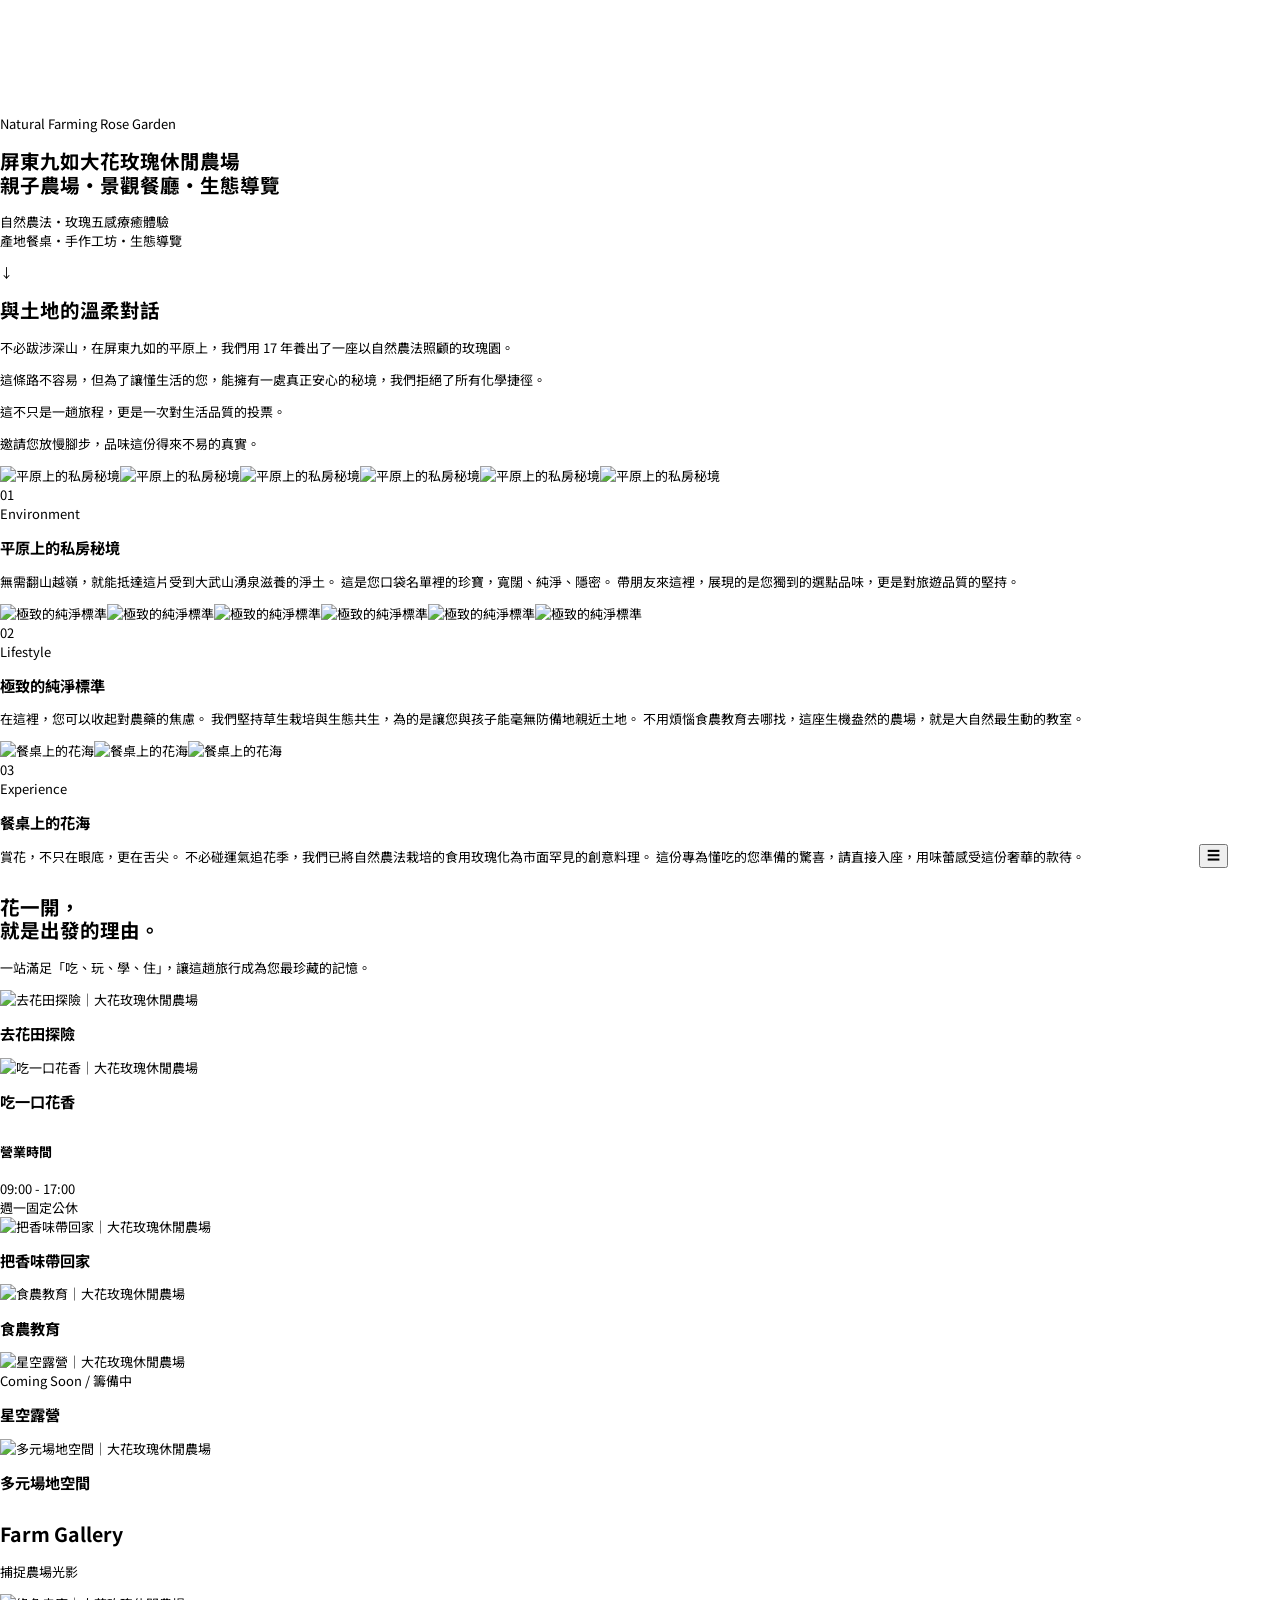
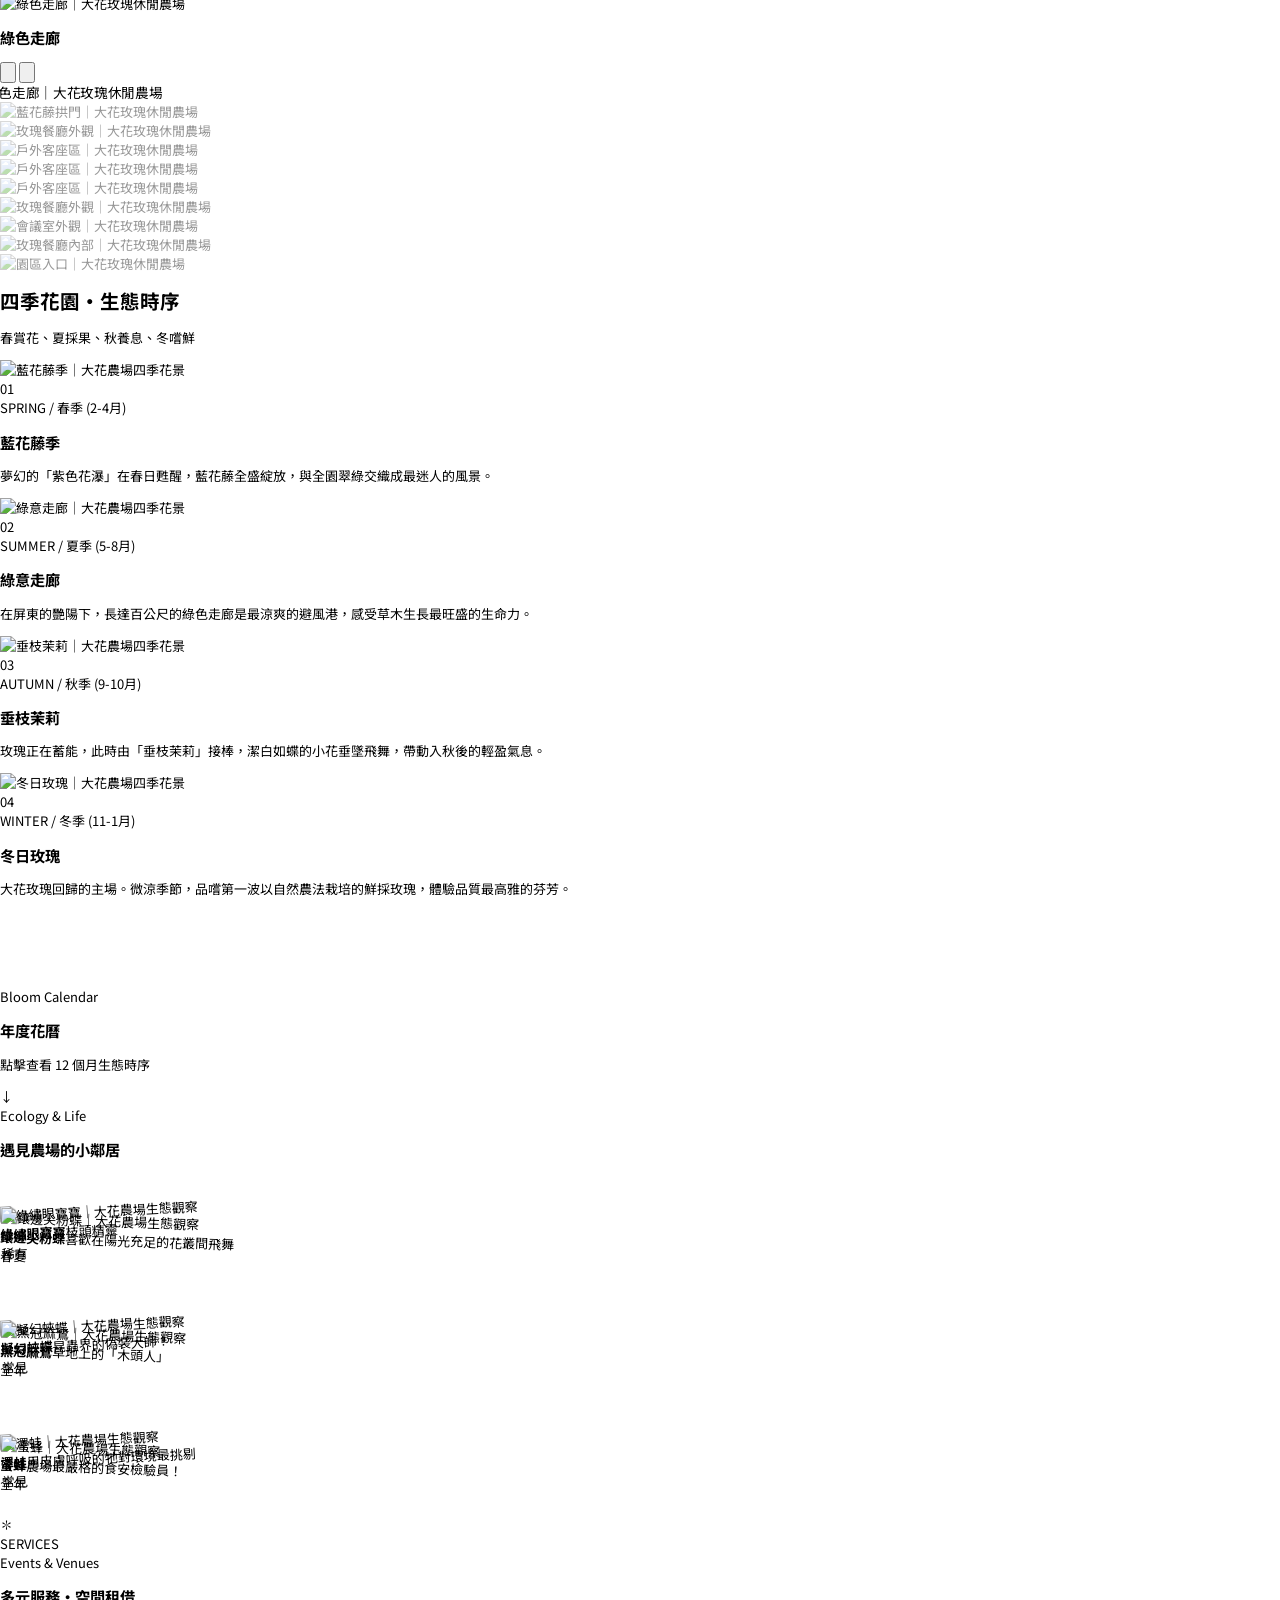
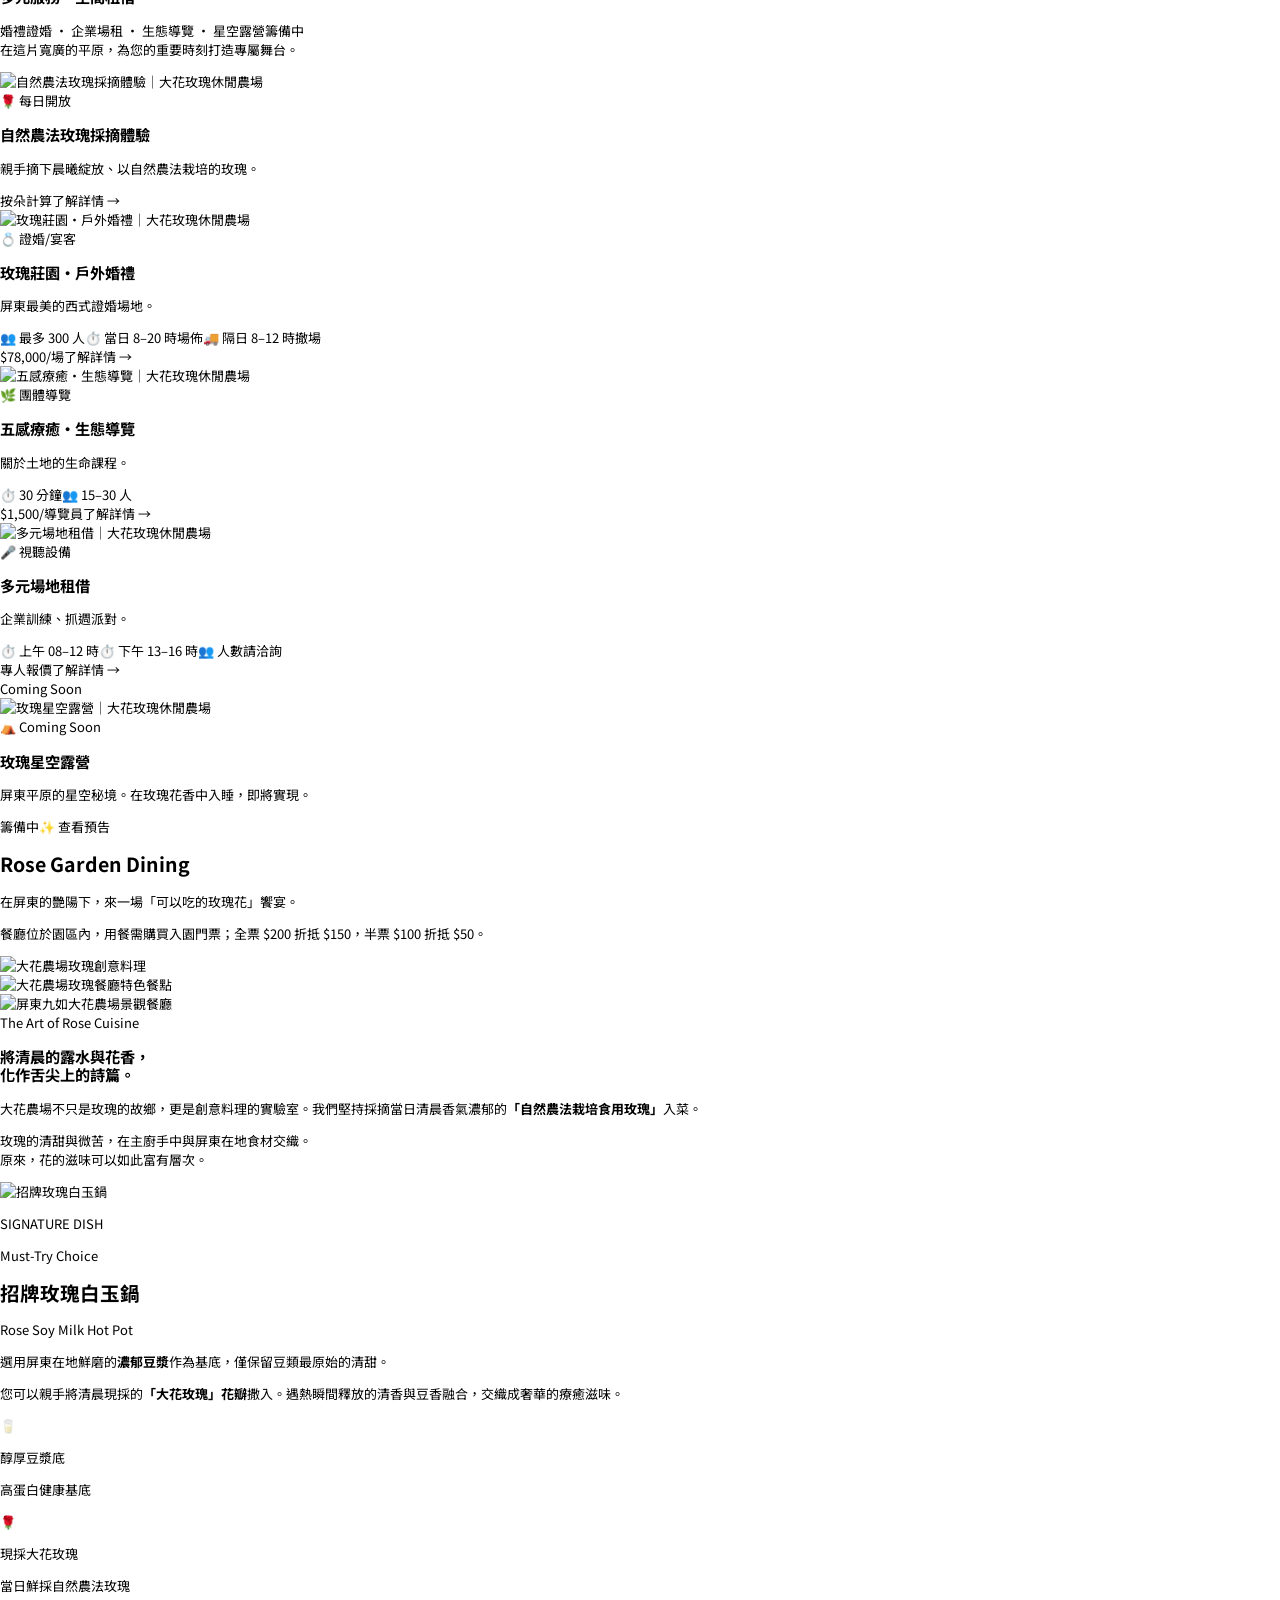
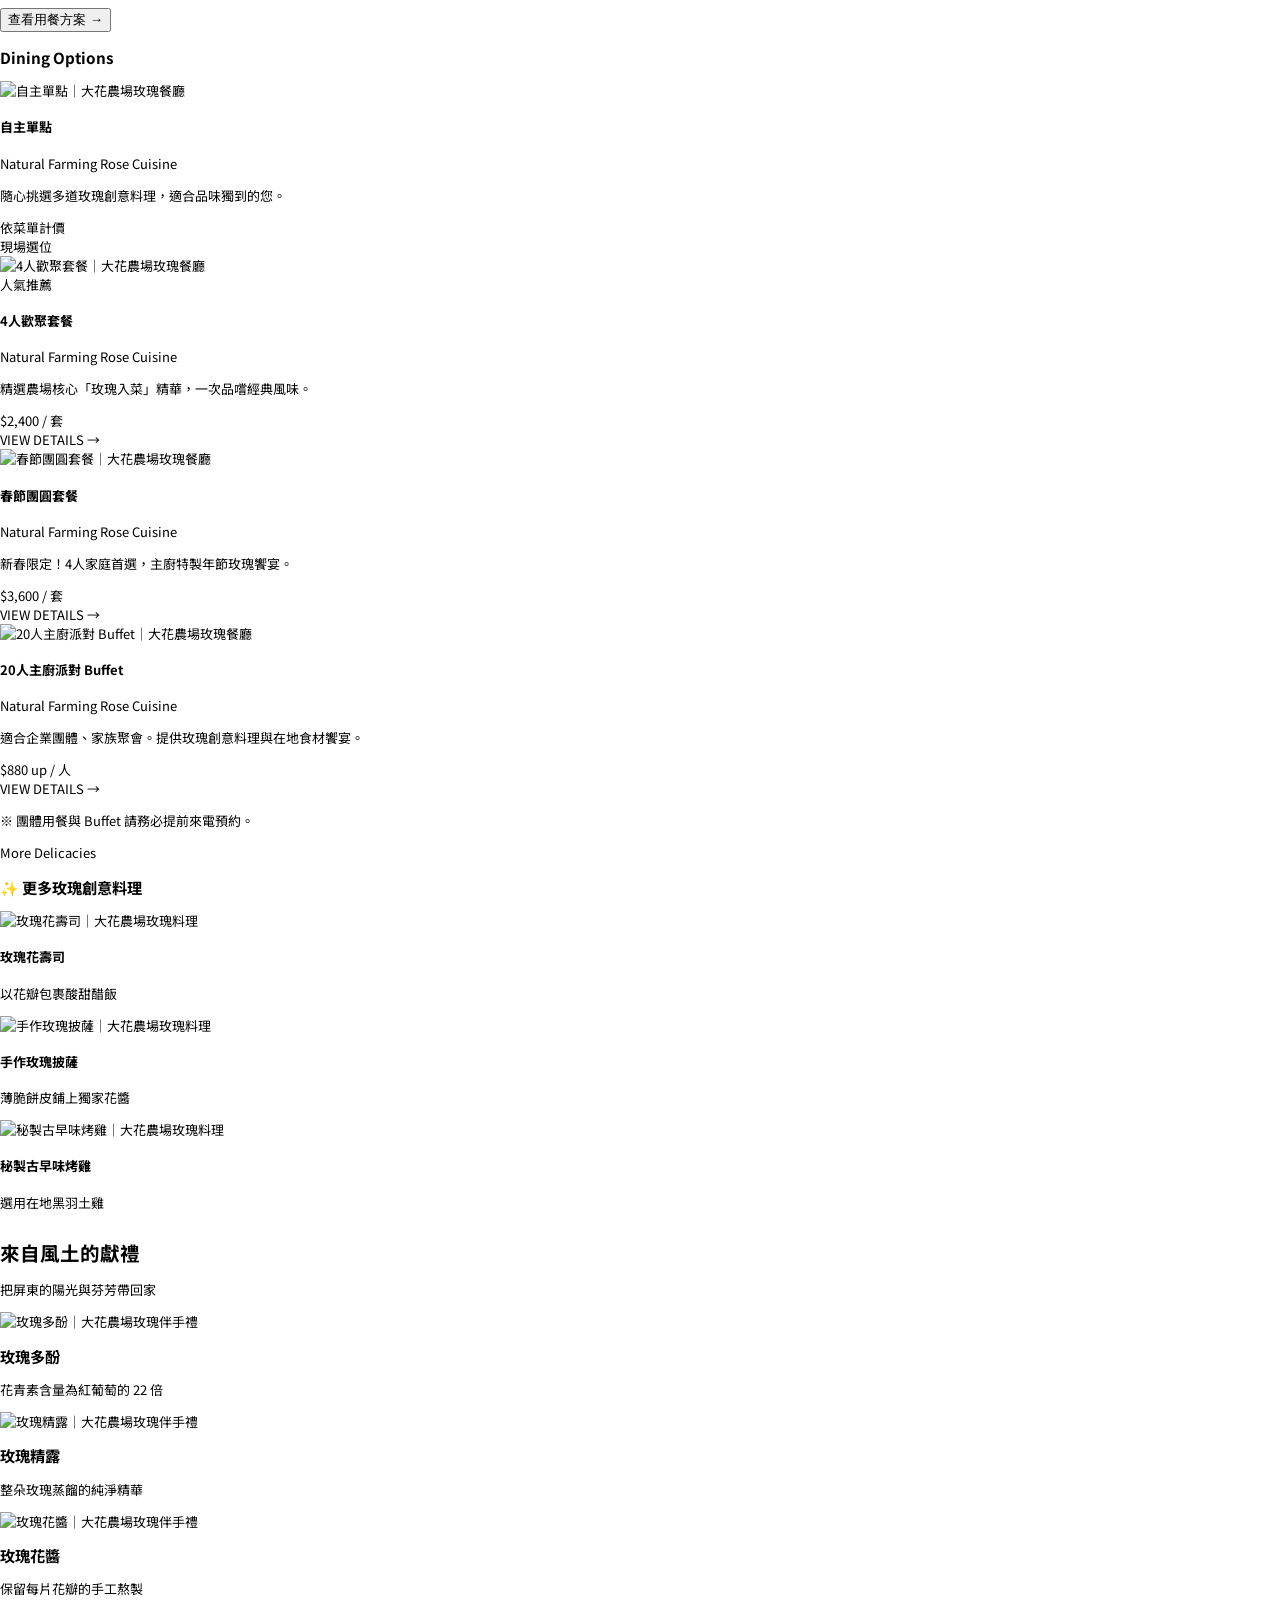
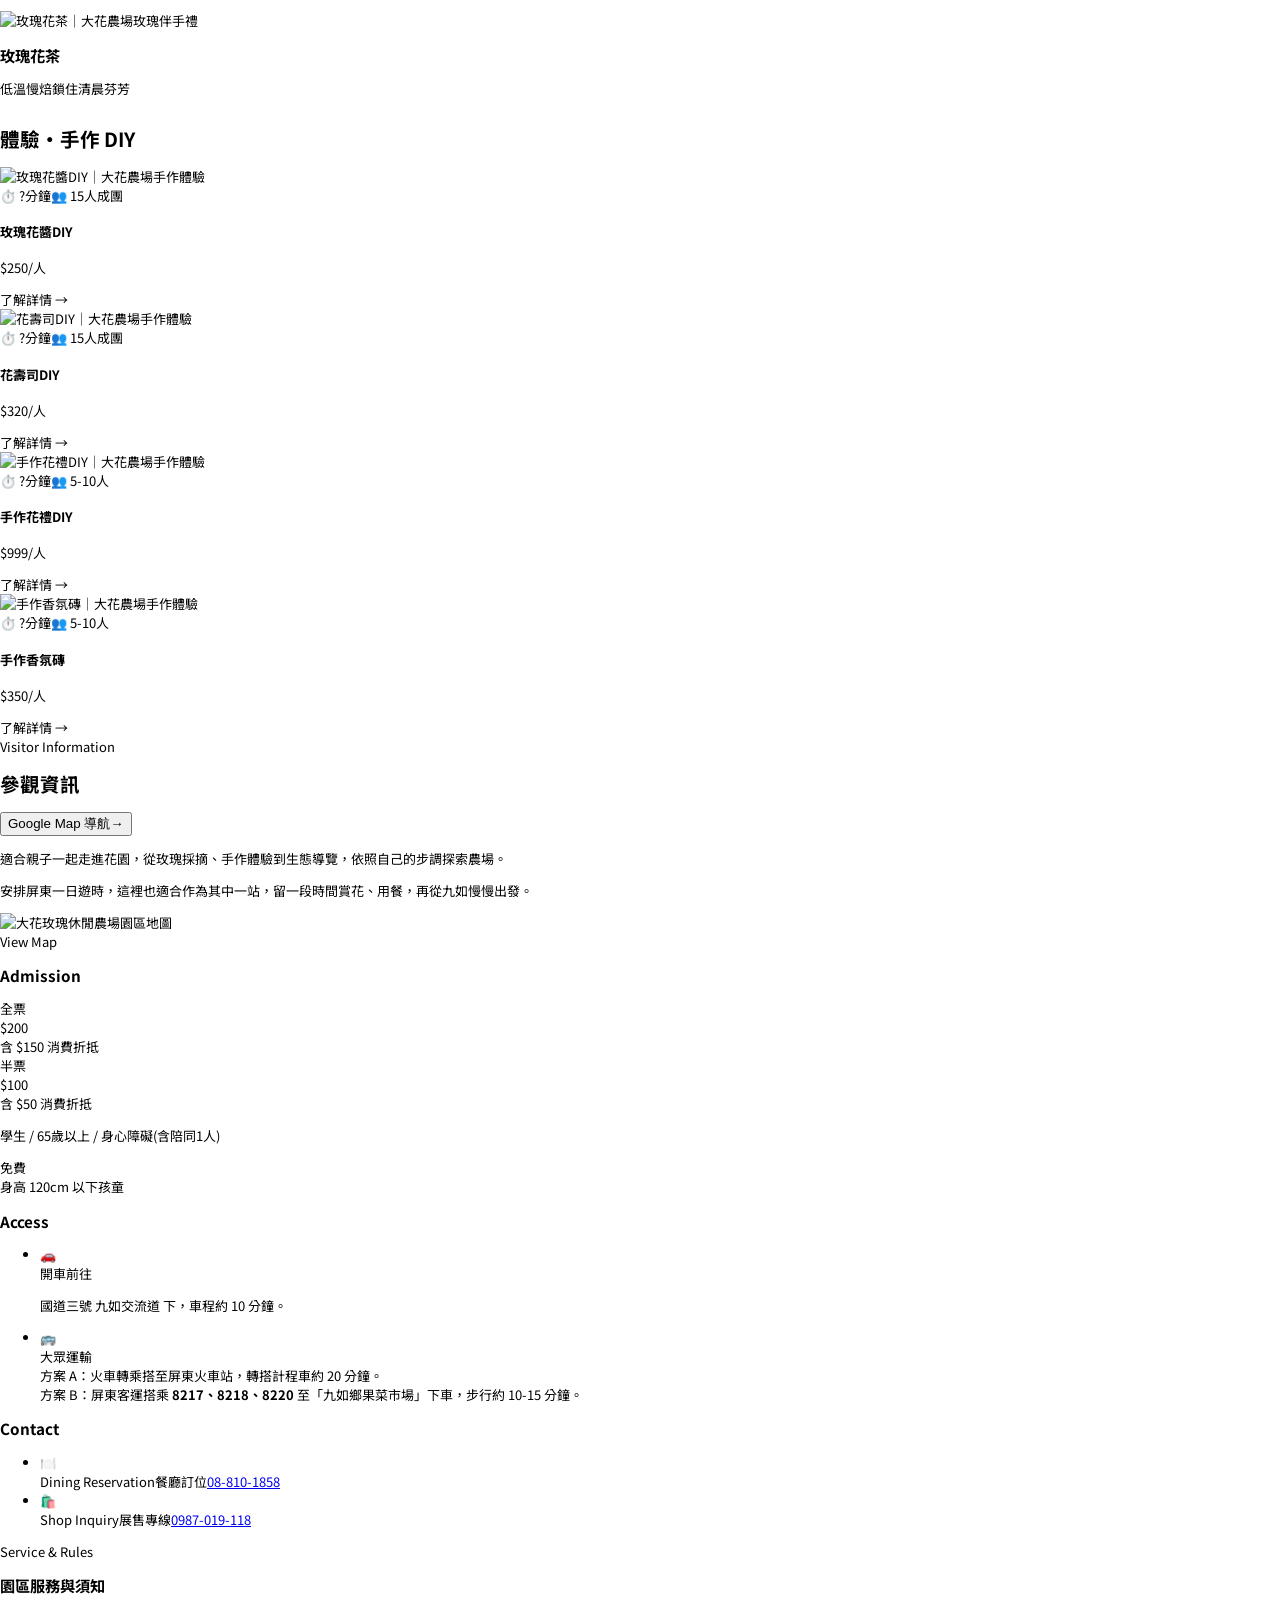
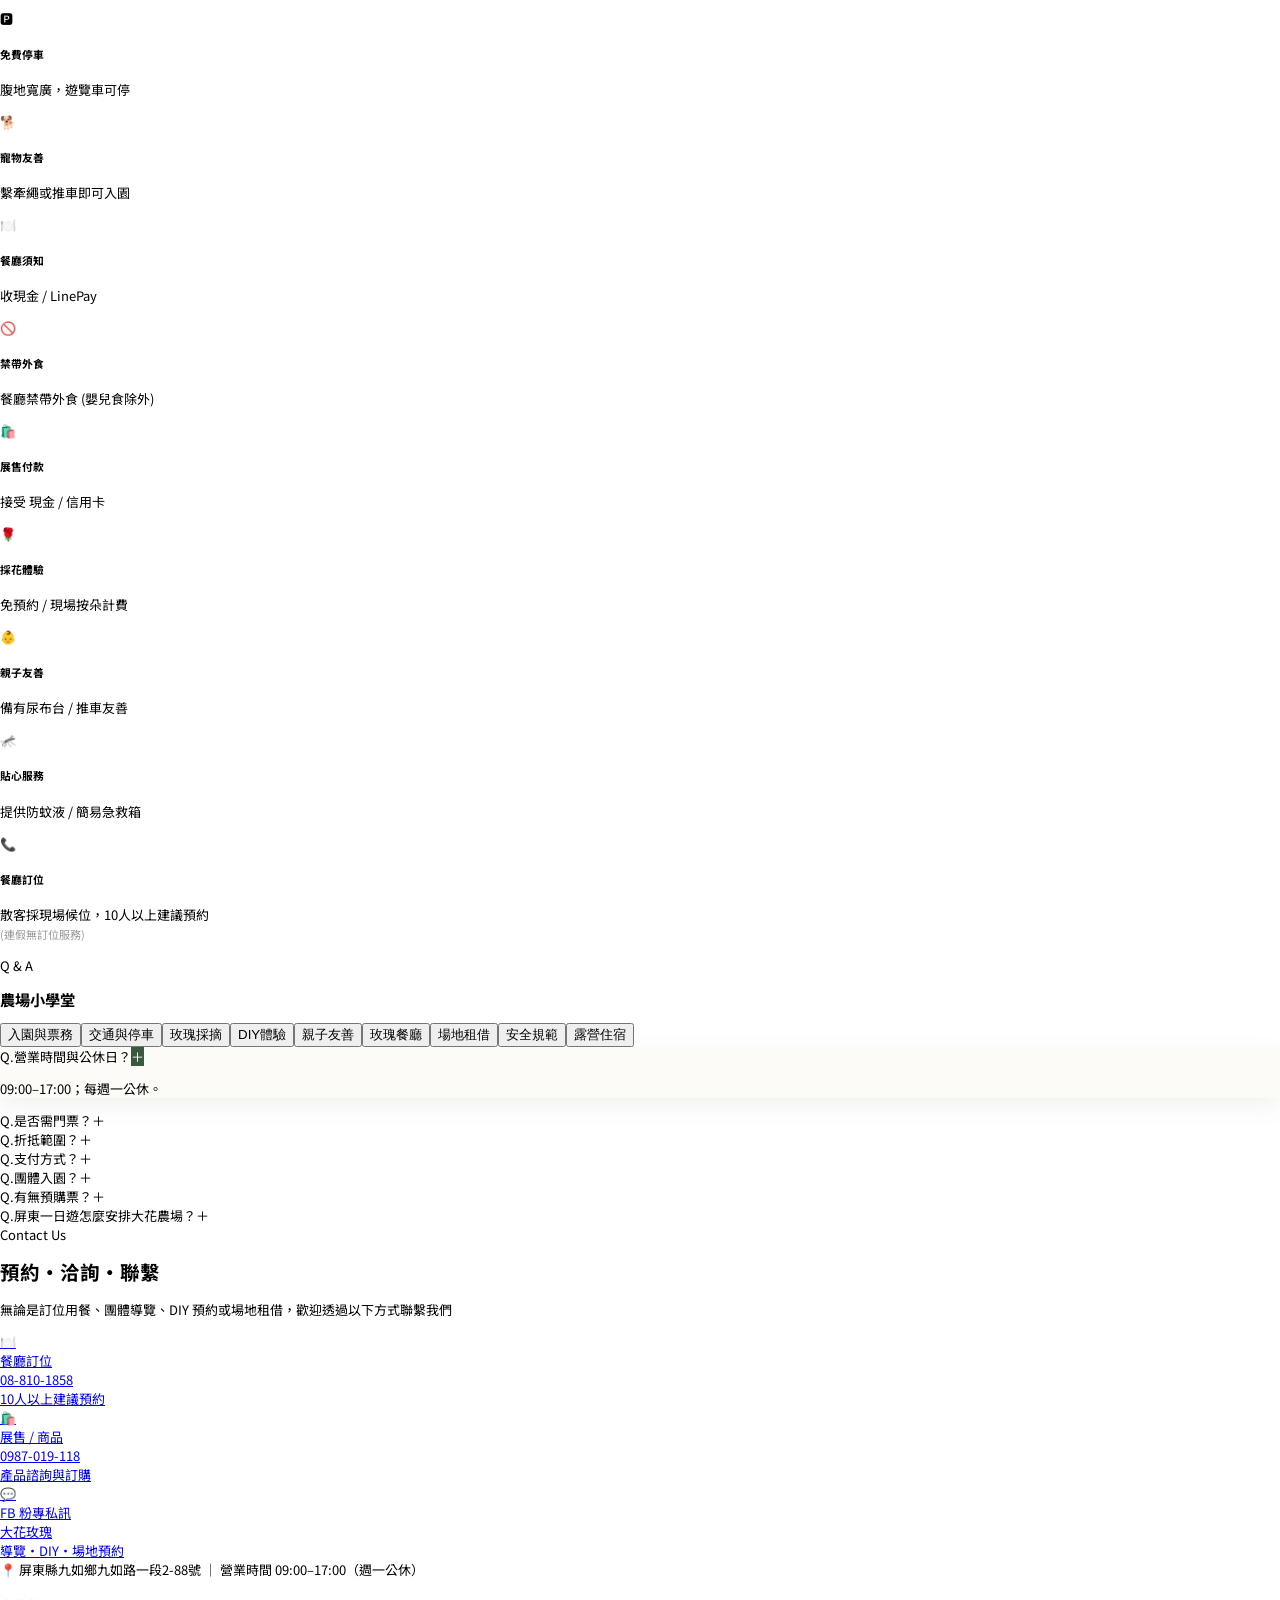
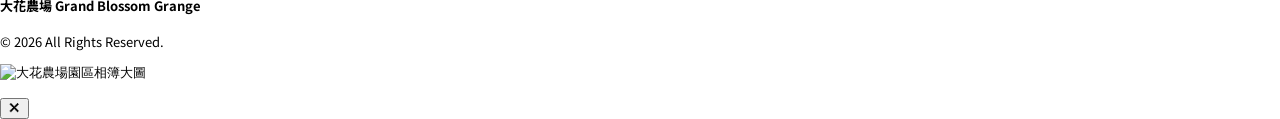
==== index.html @ f061e97b "前端：加入雲端資料載入與失敗回退" ====
<!DOCTYPE html>
<html lang="zh-TW">
<head>
    <meta charset="UTF-8">
    <meta name="viewport" content="width=device-width, initial-scale=1.0">
    <meta name="google-site-verification" content="xklZ75J2gfOASg5DwGqQIXwV7YmgB1eG0-2gwHFm9QA">
    <link rel="canonical" href="https://twrosebox-web.github.io/rose-farm/">
    <meta property="og:url" content="https://twrosebox-web.github.io/rose-farm/">
    <meta name="description" content="大花玫瑰休閒農場位於屏東九如，適合親子同遊，園內有玫瑰景觀餐廳，門票可折抵餐廳與展售室等園區消費。">
    <title>大花玫瑰休閒農場｜屏東九如親子農場・景觀餐廳・生態導覽</title>

    <script type="application/ld+json">
    {
      "@context": "https://schema.org",
      "@graph": [
        {
          "@type": "TouristAttraction",
          "@id": "#attraction",
          "name": "大花玫瑰休閒農場",
          "description": "位於屏東九如的親子農場，提供玫瑰採摘、DIY、生態導覽與景觀餐廳。",
          "telephone": "+886-8-810-1858",
          "address": {
            "@type": "PostalAddress",
            "streetAddress": "九如路一段2-88號",
            "addressLocality": "九如鄉",
            "addressRegion": "屏東縣",
            "addressCountry": "TW"
          },
          "openingHoursSpecification": {
            "@type": "OpeningHoursSpecification",
            "dayOfWeek": [
              "Tuesday",
              "Wednesday",
              "Thursday",
              "Friday",
              "Saturday",
              "Sunday"
            ],
            "opens": "09:00",
            "closes": "17:00"
          },
          "isAccessibleForFree": false,
          "offers": [
            {
              "@type": "Offer",
              "name": "全票",
              "price": "200",
              "priceCurrency": "TWD",
              "description": "可折抵園區消費 NT$150"
            },
            {
              "@type": "Offer",
              "name": "半票",
              "price": "100",
              "priceCurrency": "TWD",
              "description": "學生、65歲以上及身心障礙者適用，可折抵園區消費 NT$50"
            },
            {
              "@type": "Offer",
              "name": "120cm 以下孩童",
              "price": "0",
              "priceCurrency": "TWD"
            }
          ]
        },
        {
          "@type": "Restaurant",
          "@id": "#restaurant",
          "name": "大花農場玫瑰餐廳",
          "description": "位於大花玫瑰休閒農場園區內的景觀餐廳，供應玫瑰料理、台灣料理與蔬食餐點。",
          "telephone": "+886-8-810-1858",
          "address": {
            "@type": "PostalAddress",
            "streetAddress": "九如路一段2-88號",
            "addressLocality": "九如鄉",
            "addressRegion": "屏東縣",
            "addressCountry": "TW"
          },
          "openingHoursSpecification": {
            "@type": "OpeningHoursSpecification",
            "dayOfWeek": [
              "Tuesday",
              "Wednesday",
              "Thursday",
              "Friday",
              "Saturday",
              "Sunday"
            ],
            "opens": "09:00",
            "closes": "17:00"
          },
          "servesCuisine": ["玫瑰料理", "台灣料理", "蔬食"],
          "containedInPlace": { "@id": "#attraction" }
        },
        {
          "@type": "FAQPage",
          "@id": "#faq",
          "mainEntity": [
            {
              "@type": "Question",
              "name": "營業時間與公休日？",
              "acceptedAnswer": {
                "@type": "Answer",
                "text": "09:00–17:00；每週一公休。"
              }
            },
            {
              "@type": "Question",
              "name": "是否需門票？",
              "acceptedAnswer": {
                "@type": "Answer",
                "text": "全票 NT$200，可折抵 NT$150；半票 NT$100，可折抵 NT$50，學生、65歲以上及身心障礙者適用；身高 120cm 以下孩童免費入園。"
              }
            },
            {
              "@type": "Question",
              "name": "折抵範圍？",
              "acceptedAnswer": {
                "@type": "Answer",
                "text": "門票折抵券可用於玫瑰餐廳、展售室等園區消費。"
              }
            },
            {
              "@type": "Question",
              "name": "吃飯需要買門票嗎？",
              "acceptedAnswer": {
                "@type": "Answer",
                "text": "需要。玫瑰餐廳位於園區內，用餐須購買入園門票；全票 NT$200 可折抵 NT$150，半票 NT$100 可折抵 NT$50，折抵券可用於玫瑰餐廳、展售室等園區消費。"
              }
            },
            {
              "@type": "Question",
              "name": "大花農場適合帶小孩嗎？",
              "acceptedAnswer": {
                "@type": "Answer",
                "text": "適合。園區有寬敞草地、玫瑰採摘、DIY 與生態導覽，並設有哺乳室及尿布台；身高 120cm 以下孩童免費入園。雨後部分區域可能濕滑，請留意腳步。"
              }
            },
            {
              "@type": "Question",
              "name": "屏東一日遊怎麼安排大花農場？",
              "acceptedAnswer": {
                "@type": "Answer",
                "text": "建議預留 2–3 小時，依序參觀花園、參加生態導覽或 DIY，再到玫瑰餐廳用餐；可與屏東九如及周邊行程串聯，出發前請先確認營業時間與活動預約狀況。"
              }
            },
            {
              "@type": "Question",
              "name": "停車方便嗎？",
              "acceptedAnswer": {
                "@type": "Answer",
                "text": "園區提供免費停車場（約 30–50 台），遊覽車亦可駛入停放。"
              }
            },
            {
              "@type": "Question",
              "name": "大眾運輸怎麼來？",
              "acceptedAnswer": {
                "@type": "Answer",
                "text": "至屏東火車站轉乘計程車（約 20 分鐘）；或搭屏東客運至「九如鄉果菜市場」站步行。"
              }
            },
            {
              "@type": "Question",
              "name": "玫瑰可以吃嗎？",
              "acceptedAnswer": {
                "@type": "Answer",
                "text": "可以。我們採自然農法管理，並選用食用玫瑰品種。"
              }
            }
          ]
        }
      ]
    }
    </script>

    <!-- 外部資源 -->
    <script src="https://cdn.tailwindcss.com"></script>
    <link href="https://fonts.googleapis.com/css2?family=Noto+Sans+TC:wght@300;400;500;700&family=Noto+Serif+TC:wght@500;700&display=swap" rel="stylesheet">

    <!-- Tailwind Config -->
    <script>
    tailwind.config = {
        corePlugins: { preflight: false },
        theme: {
            extend: {
                colors: { primary: '#3a5a40', accent: '#d06765' },
                fontFamily: { sans: ['"Noto Sans TC"','sans-serif'], serif: ['"Noto Serif TC"','serif'] },
                animation: { zoom: 'zoom 20s infinite alternate', fadeIn: 'fadeIn 0.3s ease-out', float: 'float 6s ease-in-out infinite' },
                keyframes: {
                    zoom: { '0%': { transform: 'scale(1)' }, '100%': { transform: 'scale(1.1)' } },
                    fadeIn: { '0%': { opacity:'0', transform:'scale(0.95)' }, '100%': { opacity:'1', transform:'scale(1)' } },
                    float: { '0%,100%': { transform:'translateY(0)' }, '50%': { transform:'translateY(-15px)' } }
                }
            }
        }
    }
    </script>

    <!-- 全域 CSS -->
    <link rel="stylesheet" href="css/style.css">
</head>
<body style="margin:0; background:#fff;">

<!-- ============================================
     Section 1｜Hero 輪播
     ============================================ -->
<div class="clp">
    <section id="brand" class="relative h-[90vh] min-h-[700px] flex items-center justify-center text-center overflow-hidden bg-gray-900">
        <div id="render-hero-slider"></div>
        <div class="relative z-20 max-w-5xl px-6 text-white">
            <span class="inline-block px-8 py-3 mb-8 text-xl tracking-[0.3em] uppercase border-2 border-white/60 rounded-full backdrop-blur-sm">Natural Farming Rose Garden</span>
            <h1 class="mb-8 text-5xl md:text-8xl font-serif font-bold leading-tight drop-shadow-lg">屏東九如大花玫瑰休閒農場<br><span class="text-3xl md:text-5xl font-medium">親子農場・景觀餐廳・生態導覽</span></h1>
            <p class="mb-14 text-2xl md:text-4xl opacity-90 font-light leading-relaxed">自然農法・玫瑰五感療癒體驗<br>產地餐桌・手作工坊・生態導覽</p>
        </div>
        <div class="absolute bottom-10 left-1/2 -translate-x-1/2 z-20 text-white text-4xl animate-bounce cursor-pointer" onclick="window.scrollToSection('brand-story')">↓</div>
    </section>
</div>

<!-- ============================================
     Section 2｜品牌故事
     ============================================ -->
<div class="clp">
    <section id="brand-story" class="py-28 bg-[#fffcf8] text-center">
        <div class="container mx-auto px-6 max-w-5xl">
            <h2 class="text-5xl md:text-7xl font-serif font-bold text-primary mb-16">與土地的溫柔對話<span class="block w-32 h-2 bg-accent mx-auto mt-10"></span></h2>
            <div class="space-y-12 text-gray-600 leading-loose text-3xl font-light">
                <p>不必跋涉深山，在屏東九如的平原上，我們用 17 年養出了一座以自然農法照顧的玫瑰園。</p>
                <p>這條路不容易，但為了讓懂生活的您，能擁有一處真正安心的秘境，我們拒絕了所有化學捷徑。</p>
                <p>這不只是一趟旅程，更是一次對生活品質的投票。</p>
                <p>邀請您放慢腳步，品味這份得來不易的真實。</p>
            </div>
        </div>
    </section>
</div>

<!-- ============================================
     Section 3｜三大特色
     ============================================ -->
<div class="clp">
    <section id="features-intro" class="py-24 md:py-32 bg-[#fffcf8]">
        <div id="render-intro-features" class="container mx-auto px-4 md:px-6"></div>
    </section>
</div>

<!-- ============================================
     Section 4｜Bento Grid 體驗總覽
     ============================================ -->
<div class="clp">
    <section id="features" class="py-24 bg-[#fdfbf7]">
        <div class="container mx-auto px-4 md:px-6 max-w-[1400px]">
            <div class="mb-20">
                <h2 class="text-5xl md:text-7xl font-serif font-bold text-primary mb-8">花一開，<br>就是出發的理由。</h2>
                <div class="h-2 w-32 bg-accent mb-10"></div>
                <p class="text-gray-600 text-3xl">一站滿足「吃、玩、學、住」，讓這趟旅行成為您最珍藏的記憶。</p>
            </div>
            <div id="render-bento-grid"></div>
        </div>
    </section>
</div>

<!-- ============================================
     Section 5｜相簿 Gallery
     ============================================ -->
<div class="clp">
    <section id="gallery" class="py-32 bg-white">
        <div class="container mx-auto px-6 max-w-[1200px]">
            <div class="text-center mb-16">
                <h2 class="text-5xl font-serif font-bold text-primary mb-6">Farm Gallery</h2>
                <p class="text-gray-500 text-3xl">捕捉農場光影</p>
            </div>
            <div class="flex flex-col gap-8">
                <div id="gallery-main-container" class="relative w-full aspect-[3/2] rounded-3xl overflow-hidden shadow-2xl bg-gray-100 group">
                    <img id="main-gallery-img" src="" class="absolute inset-0 w-full h-full object-cover cursor-zoom-in transition-opacity duration-700 ease-in-out" style="opacity:1;" onclick="window.handleImageClick()" alt="大花玫瑰休閒農場園區相簿">
                    <div class="absolute inset-x-0 bottom-0 bg-gradient-to-t from-black/80 via-black/20 to-transparent p-12 pointer-events-none">
                        <h3 id="main-gallery-title" class="text-white font-bold text-4xl font-serif tracking-wide"></h3>
                    </div>
                    <button onclick="window.changeG(-1)" class="absolute left-3 md:left-6 top-1/2 -translate-y-1/2 z-30 w-12 h-12 md:w-16 md:h-16 rounded-full bg-black/30 md:bg-black/20 backdrop-blur-md text-white border border-white/20 flex items-center justify-center opacity-100 md:opacity-0 group-hover:opacity-100 transition-all duration-500 hover:bg-white hover:text-primary shadow-xl cursor-pointer">
                        <svg xmlns="http://www.w3.org/2000/svg" fill="none" viewBox="0 0 24 24" stroke-width="2" stroke="currentColor" class="w-8 h-8"><path stroke-linecap="round" stroke-linejoin="round" d="M15.75 19.5L8.25 12l7.5-7.5"/></svg>
                    </button>
                    <button onclick="window.changeG(1)" class="absolute right-3 md:right-6 top-1/2 -translate-y-1/2 z-30 w-12 h-12 md:w-16 md:h-16 rounded-full bg-black/30 md:bg-black/20 backdrop-blur-md text-white border border-white/20 flex items-center justify-center opacity-100 md:opacity-0 group-hover:opacity-100 transition-all duration-500 hover:bg-white hover:text-primary shadow-xl cursor-pointer">
                        <svg xmlns="http://www.w3.org/2000/svg" fill="none" viewBox="0 0 24 24" stroke-width="2" stroke="currentColor" class="w-8 h-8"><path stroke-linecap="round" stroke-linejoin="round" d="M8.25 4.5l7.5 7.5-7.5 7.5"/></svg>
                    </button>
                </div>
                <div id="render-gallery-thumbs" class="grid grid-cols-5 md:grid-cols-10 gap-3"></div>
            </div>
        </div>
    </section>
</div>

<!-- ============================================
     Section 6｜四季花園 + 花曆
     ============================================ -->
<div class="clp">
    <section id="seasons" class="py-32 bg-gradient-to-b from-white to-[#f8f5f2]">
        <div class="container mx-auto px-6">
            <div class="text-center mb-20">
                <h2 class="text-5xl font-serif font-bold text-primary mb-8">四季花園・生態時序</h2>
                <p class="text-gray-600 text-3xl">春賞花、夏採果、秋養息、冬嚐鮮</p>
            </div>
            <div id="render-seasons-grid" class="grid grid-cols-1 md:grid-cols-4 gap-10 mb-20"></div>

            <!-- 花曆入口 -->
            <div id="calendar-anchor" class="max-w-7xl mx-auto mb-40 transition-all duration-700 px-6">
                <div class="py-24 flex flex-col items-center justify-center cursor-pointer group relative" onclick="window.toggleFlowerCalendar()">
                    <div class="w-px h-24 bg-gradient-to-b from-transparent via-[#3a5a40]/30 to-[#3a5a40] transition-all duration-700 group-hover:h-32"></div>
                    <div class="relative w-32 h-32 rounded-full border-2 border-[#3a5a40] flex items-center justify-center bg-white z-10 shadow-lg group-hover:shadow-[0_0_30px_rgba(208,103,101,0.3)] group-hover:border-[#d06765] group-hover:scale-110 transition-all duration-500 my-6">
                        <div class="flower-bubble fb-1 absolute -top-8 -right-4 text-2xl">🌸</div>
                        <div class="flower-bubble fb-2 absolute -top-4 -left-6 text-xl">🌿</div>
                        <div class="flower-bubble fb-3 absolute top-10 -right-10 text-xl">✨</div>
                        <div class="flower-bubble fb-4 absolute -bottom-2 -left-8 text-2xl">🌹</div>
                        <div class="w-2 h-2 bg-[#3a5a40] rounded-full absolute z-20"></div>
                        <div class="absolute bottom-1/2 left-1/2 w-[2px] h-12 bg-[#3a5a40] origin-bottom -translate-x-1/2 rounded-full transition-transform duration-[1.5s] ease-in-out group-hover:rotate-[360deg]"></div>
                        <div class="absolute bottom-1/2 left-1/2 w-[3px] h-8 bg-[#d06765] origin-bottom -translate-x-1/2 rounded-full transition-transform duration-[2s] ease-in-out group-hover:rotate-[720deg]" style="transform:rotate(45deg);"></div>
                    </div>
                    <div class="text-center relative z-10 transform transition-transform duration-500 group-hover:-translate-y-2">
                        <div class="overflow-hidden mb-2"><span class="block text-[#d06765] font-bold tracking-[0.4em] uppercase text-xs transform translate-y-full group-hover:translate-y-0 transition-transform duration-500 delay-100">Bloom Calendar</span></div>
                        <h3 class="text-5xl md:text-7xl font-serif font-bold text-[#3a5a40] leading-tight mb-4 group-hover:text-[#d06765] transition-colors">年度花曆</h3>
                        <p class="text-gray-400 font-light tracking-widest text-lg group-hover:text-[#3a5a40] transition-colors">點擊查看 12 個月生態時序</p>
                    </div>
                    <div class="mt-8 w-12 h-12 rounded-full border border-[#3a5a40]/30 flex items-center justify-center text-[#3a5a40] animate-bounce group-hover:bg-[#3a5a40] group-hover:text-white group-hover:border-transparent transition-all duration-300"><span class="text-2xl">↓</span></div>
                </div>

                <!-- 花曆抽屜 -->
                <div id="flower-calendar-drawer" class="overflow-hidden transition-all duration-1000 ease-in-out shadow-inner rounded-3xl relative z-0" style="max-height:0px; opacity:0;">
                    <div class="p-8 md:p-20 bg-white border-t border-gray-100 rounded-3xl">
                        <!-- 篩選按鈕 -->
                        <div class="flex justify-center gap-4 md:gap-6 mb-8 flex-wrap" id="flower-filters">
                            <button onclick="window.filterFlowers('花卉')" class="flower-filter-btn px-8 py-4 rounded-full text-lg md:text-xl font-bold transition-all duration-300 bg-primary text-white shadow-lg hover:shadow-xl hover:scale-105">🌹 觀賞花卉</button>
                            <button onclick="window.filterFlowers('果樹')" class="flower-filter-btn px-8 py-4 rounded-full text-lg md:text-xl font-bold transition-all duration-300 bg-white text-gray-600 border-2 border-gray-200 hover:border-amber-500 hover:text-amber-500 hover:shadow-lg">🍊 果樹</button>
                            <button onclick="window.filterFlowers('香草')" class="flower-filter-btn px-8 py-4 rounded-full text-lg md:text-xl font-bold transition-all duration-300 bg-white text-gray-600 border-2 border-gray-200 hover:border-emerald-500 hover:text-emerald-500 hover:shadow-lg">🌿 香草植物</button>
                            <button onclick="window.filterFlowers('蔬菜')" class="flower-filter-btn px-8 py-4 rounded-full text-lg md:text-xl font-bold transition-all duration-300 bg-white text-gray-600 border-2 border-gray-200 hover:border-lime-600 hover:text-lime-600 hover:shadow-lg">🥬 自然農法蔬菜</button>
                            <button onclick="window.filterFlowers('觀葉')" class="flower-filter-btn px-8 py-4 rounded-full text-lg md:text-xl font-bold transition-all duration-300 bg-white text-gray-600 border-2 border-gray-200 hover:border-teal-600 hover:text-teal-600 hover:shadow-lg">🌴 景觀觀葉</button>
                        </div>
                        <div id="flower-pagination-top" class="flex justify-center items-center gap-6 mb-10 min-h-[50px]"></div>
                        <div id="render-flower-calendar" class="mb-10 min-h-[600px]"></div>
                        <div id="flower-pagination-bottom" class="flex justify-center items-center gap-6 mb-20 min-h-[50px]"></div>

                        <!-- 甘特圖（手機隱藏，桌機才顯示） -->
                        <div class="mt-12 px-2 border-t border-gray-100 pt-20 hidden md:block">
                            <div class="flex justify-between items-end mb-8 max-w-6xl mx-auto">
                                <div class="flex flex-col gap-2">
                                    <span class="text-[10px] tracking-[0.4em] text-accent font-bold uppercase">Bloom Timeline</span>
                                    <h4 class="text-2xl font-serif text-primary">生態時序表</h4>
                                </div>
                                <span class="text-gray-400 font-serif italic text-sm text-right leading-relaxed">Jiuru, Pingtung</span>
                            </div>
                            <div class="max-w-6xl mx-auto overflow-x-auto no-scrollbar bg-[#fdfbf7]/50 rounded-3xl border border-gray-100 p-8 md:p-12">
                                <div class="min-w-[900px] relative">
                                    <div class="grid grid-cols-[220px_repeat(12,1fr)] border-b border-gray-200 pb-6 mb-4 text-center font-serif font-bold text-gray-400 text-sm md:text-base">
                                        <div class="text-xs uppercase tracking-[0.2em] text-left pl-4 font-sans">Plant Species</div>
                                        <div>01</div><div>02</div><div>03</div><div>04</div><div>05</div><div>06</div><div>07</div><div>08</div><div>09</div><div>10</div><div>11</div><div>12</div>
                                    </div>
                                    <div id="gantt-rows-container" class="relative"></div>
                                </div>
                            </div>
                        </div>

                        <!-- 收合按鈕 -->
                        <div class="mt-20 pt-12 flex justify-center border-t border-gray-50">
                            <button onclick="window.toggleFlowerCalendar()" class="group flex flex-col items-center gap-6 transition-all duration-500">
                                <div class="h-[1px] w-16 bg-gray-200 group-hover:w-32 group-hover:bg-primary transition-all duration-700"></div>
                                <div class="flex items-center gap-3 text-gray-400 font-serif tracking-[0.4em] uppercase text-[10px] group-hover:text-primary transition-colors">
                                    <span>Close Collection</span>
                                    <svg xmlns="http://www.w3.org/2000/svg" fill="none" viewBox="0 0 24 24" stroke-width="1.2" stroke="currentColor" class="w-4 h-4 transform group-hover:-translate-y-1 transition-transform duration-300"><path stroke-linecap="round" stroke-linejoin="round" d="M4.5 15.75l7.5-7.5 7.5 7.5"/></svg>
                                </div>
                            </button>
                        </div>
                    </div>
                </div>
            </div>
        </div>
    </section>
</div>

<!-- ============================================
     Section 7｜生態小鄰居 + 服務卡片
     ============================================ -->
<div class="clp">
    <div class="mt-24 relative">
        <div class="bg-white rounded-[3rem] md:rounded-[5rem] p-8 md:p-20 shadow-xl border border-[#eae0d5] relative overflow-hidden">
            <div class="absolute -top-24 -right-24 w-96 h-96 bg-[#d06765]/5 rounded-full blur-3xl pointer-events-none"></div>
            <div class="absolute bottom-0 left-0 w-64 h-64 bg-[#3a5a40]/5 rounded-full blur-3xl pointer-events-none"></div>

            <div class="text-center mb-16 relative z-10">
                <span class="text-[#d06765] tracking-[0.3em] font-bold text-xs md:text-sm block mb-4 uppercase">Ecology & Life</span>
                <h3 class="text-4xl md:text-5xl font-serif font-bold text-[#3a5a40] mb-12">遇見農場的小鄰居</h3>
                <div id="render-eco-grid" class="flex flex-wrap justify-center gap-8 md:gap-12"></div>
            </div>

            <div class="relative py-12 flex items-center justify-center">
                <div class="w-1/4 h-px bg-gradient-to-r from-transparent via-[#eae0d5] to-transparent"></div>
                <div class="mx-6 w-10 h-10 md:w-12 md:h-12 rounded-full border border-[#d06765]/30 flex items-center justify-center bg-white shadow-sm z-10"><span class="text-xl text-[#d06765] animate-[spin_10s_linear_infinite]">✽</span></div>
                <div class="w-1/4 h-px bg-gradient-to-r from-transparent via-[#eae0d5] to-transparent"></div>
            </div>

            <div class="max-w-[1400px] mx-auto relative z-10">
                <div class="text-center mb-16 relative">
                    <div class="absolute top-1/2 left-1/2 -translate-x-1/2 -translate-y-1/2 text-[4rem] md:text-[8rem] font-serif font-bold text-gray-50 select-none pointer-events-none opacity-80 w-full overflow-hidden leading-none z-0">SERVICES</div>
                    <div class="relative z-10">
                        <div class="inline-flex items-center gap-3 mb-6 bg-[#3a5a40]/5 px-6 py-2 rounded-full backdrop-blur-sm">
                            <span class="w-1.5 h-1.5 rounded-full bg-[#d06765]"></span>
                            <span class="text-[#3a5a40] tracking-[0.2em] font-bold text-xs md:text-sm uppercase">Events & Venues</span>
                            <span class="w-1.5 h-1.5 rounded-full bg-[#d06765]"></span>
                        </div>
                        <h3 class="text-4xl md:text-6xl font-serif font-bold text-[#3a5a40] mb-6 drop-shadow-sm">多元服務・空間租借</h3>
                        <div class="w-20 h-1 bg-[#d06765] mx-auto mb-8 rounded-full opacity-80"></div>
                        <p class="text-gray-500 text-base md:text-xl font-medium tracking-widest leading-loose">
                            婚禮證婚 ‧ 企業場租 ‧ 生態導覽 ‧ 星空露營<span class="text-[10px] align-top ml-1 bg-gray-100 text-gray-400 border border-gray-200 px-2 py-0.5 rounded-full">籌備中</span><br>
                            <span class="font-light opacity-80 mt-2 block text-sm md:text-base">在這片寬廣的平原，為您的重要時刻打造專屬舞台。</span>
                        </p>
                    </div>
                </div>
                <div id="render-service-cards" class="grid grid-cols-1 md:grid-cols-2 lg:grid-cols-3 gap-8 md:gap-10"></div>
            </div>
        </div>
    </div>
</div>

<!-- ============================================
     Section 8｜玫瑰餐廳
     ============================================ -->
<div class="clp">
    <section id="dining" class="py-32 bg-[#fffcf8]">
        <div class="container mx-auto px-6 max-w-[1400px]">
            <div class="text-center mb-24">
                <h2 class="text-5xl md:text-8xl font-serif font-bold text-primary mb-8">Rose Garden Dining</h2>
                <div class="h-2 w-32 bg-accent mx-auto mb-8"></div>
                <p class="text-3xl text-gray-600 font-light tracking-[0.2em]">在屏東的艷陽下，來一場「可以吃的玫瑰花」饗宴。</p>
                <p class="mt-8 inline-block rounded-full bg-white px-8 py-4 text-lg md:text-xl font-bold text-[#3a5a40] shadow-sm border border-[#3a5a40]/10">餐廳位於園區內，用餐需購買入園門票；全票 $200 折抵 $150，半票 $100 折抵 $50。</p>
            </div>

            <!-- 招牌鍋介紹（左圖右文）-->
            <div class="flex flex-col lg:flex-row gap-20 items-center mb-40">
                <div class="lg:w-1/2 relative h-[500px] lg:h-[750px] w-full flex items-center justify-center">
                    <div class="absolute w-80 h-80 lg:w-[600px] lg:h-[600px] rounded-full overflow-hidden border-8 border-white shadow-2xl z-20 transition-transform duration-700 hover:scale-105"><img id="dining-img-0" src="https://i.meee.com.tw/bbEKYrF.webp" class="!absolute !inset-0 !w-full !h-full !object-cover !block" alt="大花農場玫瑰創意料理"></div>
                    <div class="absolute bottom-4 right-4 lg:bottom-0 lg:-right-4 w-56 h-56 lg:w-[300px] lg:h-[300px] rounded-[40px] overflow-hidden border-8 border-white shadow-xl z-30 rotate-6 hover:rotate-0 transition-all duration-500"><img id="dining-img-1" src="https://i.meee.com.tw/pH9AFHE.webp" class="!absolute !inset-0 !w-full !h-full !object-cover !block" alt="大花農場玫瑰餐廳特色餐點"></div>
                    <div class="absolute top-4 left-4 lg:top-0 lg:-left-4 w-40 h-40 lg:w-[320px] lg:h-[320px] rounded-full overflow-hidden border-8 border-white shadow-lg z-40 -rotate-12 animate-float hover:scale-110 transition-all duration-500 cursor-pointer"><img id="dining-img-2" src="https://i.meee.com.tw/Es9hQP8.webp" class="!absolute !inset-0 !w-full !h-full !object-cover !block opacity-90" alt="屏東九如大花農場景觀餐廳"></div>
                </div>
                <div class="lg:w-1/2 flex flex-col justify-center px-4">
                    <span class="text-accent text-xl font-bold tracking-[0.4em] uppercase mb-6">The Art of Rose Cuisine</span>
                    <h3 class="text-5xl md:text-7xl font-serif font-bold text-gray-900 leading-tight mb-12">將清晨的露水與花香，<br><span class="text-primary italic">化作舌尖上的詩篇。</span></h3>
                    <div class="space-y-10 text-gray-600 leading-loose text-2xl md:text-3xl font-light border-l-8 border-primary/20 pl-10">
                        <p>大花農場不只是玫瑰的故鄉，更是創意料理的實驗室。我們堅持採摘當日清晨香氣濃郁的<strong>「自然農法栽培食用玫瑰」</strong>入菜。</p>
                        <p>玫瑰的清甜與微苦，在主廚手中與屏東在地食材交織。<br><span class="text-accent font-bold text-3xl mt-8 block">原來，花的滋味可以如此富有層次。</span></p>
                    </div>
                </div>
            </div>

            <!-- 招牌白玉鍋（右圖左文）-->
            <div class="flex flex-col lg:flex-row-reverse gap-20 items-center mb-40">
                <div class="lg:w-1/2 relative">
                    <div class="relative z-10 rounded-[60px] overflow-hidden shadow-2xl border-[12px] border-white transition-transform duration-1000 hover:scale-[1.02]">
                        <img id="dining-img-3" src="https://i.meee.com.tw/krq8ccF.webp" class="!w-full !h-[400px] md:!h-[600px] !object-cover !block" alt="招牌玫瑰白玉鍋">
                        <div class="absolute bottom-10 left-10 bg-white/90 backdrop-blur-md px-10 py-5 rounded-full shadow-lg"><p class="text-primary font-bold tracking-widest text-2xl">SIGNATURE DISH</p></div>
                    </div>
                </div>
                <div class="lg:w-1/2 space-y-12">
                    <div class="inline-block bg-accent/10 px-8 py-3 rounded-full"><span class="text-accent font-bold text-lg tracking-widest uppercase">Must-Try Choice</span></div>
                    <h2 class="text-5xl md:text-7xl font-serif font-bold text-gray-900 leading-tight">招牌玫瑰白玉鍋</h2>
                    <p class="text-[#a89b91] font-bold tracking-[0.2em] uppercase text-xl -mt-8">Rose Soy Milk Hot Pot</p>
                    <div class="text-gray-600 leading-loose text-2xl font-light space-y-8">
                        <p>選用屏東在地鮮磨的<strong>濃郁豆漿</strong>作為基底，僅保留豆類最原始的清甜。</p>
                        <p>您可以親手將清晨現採的<strong>「大花玫瑰」花瓣</strong>撒入。遇熱瞬間釋放的清香與豆香融合，交織成奢華的療癒滋味。</p>
                    </div>
                    <div class="grid grid-cols-2 gap-10 pt-10 border-t border-gray-100">
                        <div class="flex items-center gap-6"><span class="text-5xl">🥛</span><div><p class="font-bold text-gray-900 text-2xl">醇厚豆漿底</p><p class="text-xl text-gray-500">高蛋白健康基底</p></div></div>
                        <div class="flex items-center gap-6"><span class="text-5xl">🌹</span><div><p class="font-bold text-gray-900 text-2xl">現採大花玫瑰</p><p class="text-xl text-gray-500">當日鮮採自然農法玫瑰</p></div></div>
                    </div>
                    <div class="pt-12">
                        <button onclick="window.scrollToSection('dining')" class="bg-primary text-white px-12 py-6 md:px-16 md:py-8 rounded-full text-xl md:text-2xl font-bold shadow-xl hover:bg-[#2c4430] transition-all flex items-center gap-6 group">查看用餐方案 <span class="group-hover:translate-x-2 transition-transform">→</span></button>
                    </div>
                </div>
            </div>

            <!-- 用餐方案 -->
            <div class="pt-24 border-t border-primary/10 text-center">
                <h3 class="text-4xl md:text-5xl font-serif font-bold text-primary mb-24 italic">Dining Options</h3>
                <div id="render-dining-options" class="grid grid-cols-1 md:grid-cols-2 lg:grid-cols-4 gap-10 lg:gap-8 mb-24"></div>
                <p class="text-center text-2xl text-gray-400 font-light mb-28">※ 團體用餐與 Buffet 請務必提前來電預約。</p>
            </div>

            <!-- 更多料理 -->
            <div class="mt-28 border-t border-primary/5 pt-24">
                <div class="text-center mb-20">
                    <span class="text-accent text-lg font-bold tracking-[0.3em] uppercase mb-6 block">More Delicacies</span>
                    <h3 class="text-5xl font-serif font-bold text-gray-800">✨ 更多玫瑰創意料理</h3>
                </div>
                <div id="render-food-grid" class="grid grid-cols-1 md:grid-cols-3 gap-12 mb-24"></div>
            </div>
        </div>
    </section>
</div>

<!-- ============================================
     Section 9｜伴手禮
     ============================================ -->
<div class="clp">
    <section id="products" class="py-32 bg-white">
        <div class="container mx-auto px-6">
            <div class="text-center mb-20">
                <h2 class="text-5xl font-serif font-bold text-primary mb-6">來自風土的獻禮</h2>
                <p class="text-gray-600 text-3xl">把屏東的陽光與芬芳帶回家</p>
            </div>
            <div id="render-products-grid" class="grid grid-cols-1 sm:grid-cols-2 lg:grid-cols-4 gap-16"></div>
        </div>
    </section>
</div>

<!-- ============================================
     Section 10｜DIY 體驗
     ============================================ -->
<div class="clp">
    <section id="diy" class="py-32 bg-[#f8f5f2]">
        <div class="container mx-auto px-6">
            <div class="text-center mb-20"><h2 class="text-5xl font-serif font-bold text-primary mb-6">體驗・手作 DIY</h2></div>
            <div id="render-diy-grid" class="grid grid-cols-1 md:grid-cols-2 lg:grid-cols-4 gap-10"></div>
        </div>
    </section>
</div>

<!-- ============================================
     Section 11｜參觀資訊
     ============================================ -->
<div class="clp">
    <section id="info" class="py-32 bg-white text-[#2c3e50] relative z-10">
        <div class="container mx-auto px-6 max-w-[1300px]">
            <div class="flex flex-col md:flex-row justify-between items-end mb-24 border-b border-[#3a5a40]/20 pb-10">
                <div>
                    <span class="text-[#3a5a40] text-lg font-bold tracking-[0.2em] uppercase mb-6 block">Visitor Information</span>
                    <h2 class="text-5xl md:text-6xl font-serif font-medium text-[#2c3e50] tracking-wide">參觀資訊</h2>
                </div>
                <div class="mt-10 md:mt-0">
                    <button onclick="window.open('https://www.google.com/maps/search/?api=1&query=大花農場','_blank')" class="group flex items-center gap-3 text-2xl font-bold text-[#3a5a40] hover:text-[#d06765] transition-colors pb-1"><span>Google Map 導航</span><span class="group-hover:translate-x-1 transition-transform">→</span></button>
                </div>
            </div>

            <div class="max-w-5xl mb-20 text-xl md:text-2xl leading-loose text-gray-600 space-y-4">
                <p>適合親子一起走進花園，從玫瑰採摘、手作體驗到生態導覽，依照自己的步調探索農場。</p>
                <p>安排屏東一日遊時，這裡也適合作為其中一站，留一段時間賞花、用餐，再從九如慢慢出發。</p>
            </div>

            <div class="grid grid-cols-1 lg:grid-cols-12 gap-16 lg:gap-28 mb-24">
                <!-- 園區地圖 -->
                <div class="lg:col-span-5">
                    <div class="relative w-full aspect-[4/5] bg-gray-100 cursor-zoom-in group overflow-hidden border border-gray-200 shadow-lg rounded-3xl" onclick="window.openModal('modal-map')">
                        <img src="https://res.cloudinary.com/daypc93hn/image/upload/v1760079811/park-map-original_in4u4q.jpg" class="w-full h-full object-cover transition-transform duration-[1.5s] group-hover:scale-105" alt="大花玫瑰休閒農場園區地圖">
                        <div class="absolute bottom-8 right-8 bg-[#3a5a40]/90 backdrop-blur px-6 py-4 text-xl tracking-widest uppercase shadow-sm text-white group-hover:bg-[#d06765] transition-colors">View Map</div>
                    </div>
                </div>
                <!-- 票價與交通 -->
                <div class="lg:col-span-7 flex flex-col gap-20 text-[#2c3e50]">
                    <div>
                        <h3 class="text-2xl font-bold text-[#3a5a40] tracking-widest uppercase mb-12 flex items-center gap-4"><span class="w-12 h-[2px] bg-[#3a5a40]"></span> Admission</h3>
                        <div class="space-y-8">
                            <div class="flex flex-col sm:flex-row sm:items-baseline gap-4 sm:gap-10 border-b border-gray-100 pb-6"><div class="w-24 flex-shrink-0 text-3xl font-bold">全票</div><div class="text-4xl font-serif font-bold text-[#d06765]" id="price-full">$200</div><div class="text-xl font-bold bg-[#3a5a40]/5 px-5 py-2 rounded text-[#3a5a40]" id="price-full-discount">含 $150 消費折抵</div></div>
                            <div class="flex flex-col sm:flex-row sm:items-baseline gap-4 sm:gap-10 border-b border-gray-100 pb-6"><div class="w-24 flex-shrink-0 text-3xl font-bold">半票</div><div class="text-4xl font-serif font-bold text-[#d06765]" id="price-half">$100</div><div class="flex-grow"><div class="text-xl font-bold bg-[#3a5a40]/5 px-5 py-2 rounded inline-block mb-2 text-[#3a5a40]" id="price-half-discount">含 $50 消費折抵</div><p class="text-xl text-gray-500 mt-1">學生 / 65歲以上 / 身心障礙(含陪同1人)</p></div></div>
                            <div class="flex flex-col sm:flex-row sm:items-baseline gap-4 sm:gap-10"><div class="w-24 flex-shrink-0 text-3xl font-bold">免費</div><div class="text-2xl font-medium text-gray-700" id="price-free">身高 120cm 以下孩童</div></div>
                        </div>
                    </div>
                    <div class="grid grid-cols-1 md:grid-cols-2 gap-12 border-t border-gray-100 pt-12">
                        <div>
                            <h3 class="text-xl font-bold text-[#3a5a40] tracking-widest uppercase mb-8 flex items-center gap-3"><span class="w-8 h-[2px] bg-[#3a5a40]"></span> Access</h3>
                            <ul class="space-y-10">
                                <li class="flex gap-5 items-start"><span class="text-3xl mt-1 shrink-0">🚗</span><div><span class="font-bold block text-xl mb-2 text-gray-800">開車前往</span><p class="text-lg text-gray-600 font-medium leading-relaxed">國道三號 <span class="text-[#d06765] font-bold">九如交流道</span> 下，車程約 10 分鐘。</p></div></li>
                                <li class="flex gap-5 items-start"><span class="text-3xl mt-1 shrink-0">🚌</span><div><span class="font-bold block text-xl mb-4 text-gray-800">大眾運輸</span><div class="space-y-6 text-lg text-gray-600 font-medium"><div><span class="text-sm text-[#3a5a40] font-bold bg-[#3a5a40]/10 px-3 py-1 rounded-full w-fit mb-2 block">方案 A：火車轉乘</span><span>搭至屏東火車站，轉搭計程車約 20 分鐘。</span></div><div><span class="text-sm text-[#d06765] font-bold bg-[#d06765]/10 px-3 py-1 rounded-full w-fit mb-2 block">方案 B：屏東客運</span><span>搭乘 <strong class="text-[#d06765]">8217、8218、8220</strong> 至「九如鄉果菜市場」下車，步行約 10-15 分鐘。</span></div></div></div></li>
                            </ul>
                        </div>
                        <div>
                            <h3 class="text-xl font-bold text-[#3a5a40] tracking-widest uppercase mb-8 flex items-center gap-3"><span class="w-8 h-[2px] bg-[#3a5a40]"></span> Contact</h3>
                            <ul class="space-y-10">
                                <li class="flex gap-5 items-start"><span class="text-3xl mt-1 shrink-0">🍽️</span><div><span class="block font-bold text-gray-400 text-sm mb-1 uppercase tracking-wide">Dining Reservation</span><span class="block font-bold text-gray-800 text-xl mb-1">餐廳訂位</span><a id="phone-dining" href="tel:088101858" class="text-3xl font-bold text-[#3a5a40] hover:text-[#d06765] transition-colors font-serif">08-810-1858</a></div></li>
                                <li class="flex gap-5 items-start"><span class="text-3xl mt-1 shrink-0">🛍️</span><div><span class="block font-bold text-gray-400 text-sm mb-1 uppercase tracking-wide">Shop Inquiry</span><span class="block font-bold text-gray-800 text-xl mb-1">展售專線</span><a id="phone-shop" href="tel:0987019118" class="text-3xl font-bold text-[#3a5a40] hover:text-[#d06765] transition-colors font-serif">0987-019-118</a></div></li>
                            </ul>
                        </div>
                    </div>
                </div>
            </div>

            <!-- 園區服務與須知 -->
            <div class="bg-[#faf9f6] rounded-[40px] p-10 md:p-14 border border-[#e5e7eb]">
                <div class="text-center mb-12">
                    <span class="text-accent font-bold tracking-[0.3em] uppercase block mb-3">Service & Rules</span>
                    <h3 class="text-3xl md:text-4xl font-serif font-bold text-[#2c3e50]">園區服務與須知</h3>
                </div>
                <div id="render-quick-info" class="grid grid-cols-2 md:grid-cols-4 gap-y-12 gap-x-8"></div>
            </div>
        </div>
    </section>
</div>

<!-- ============================================
     Section 12｜FAQ 農場小學堂
     ============================================ -->
<div class="clp">
    <section id="faq-section" class="py-14 md:py-16 bg-white border-t border-gray-100 relative z-10">
        <div class="container mx-auto px-6 max-w-[1100px]">
            <div class="flex flex-col md:flex-row items-center justify-between mb-7 gap-5">
                <div class="text-center md:text-left">
                    <span class="text-[#3a5a40] text-xs font-bold tracking-[0.2em] uppercase mb-1 block">Q & A</span>
                    <h3 class="text-3xl md:text-4xl font-serif font-bold text-[#2c3e50]">農場小學堂</h3>
                </div>
                <div class="flex flex-wrap gap-2 justify-center md:justify-end" id="qa-tabs"></div>
            </div>
            <div id="render-qa-grid" class="flex flex-col gap-2">
                <!-- JavaScript 停用時仍保留核心問答；啟用後由 info-faq.js 換成分類式介面。 -->
                <article class="bg-white p-6 rounded-2xl border border-gray-100">
                    <h4 class="font-bold text-gray-900 text-2xl mb-3">營業時間與公休日？</h4>
                    <p class="text-gray-600 text-xl leading-relaxed">09:00–17:00；每週一公休。</p>
                </article>
                <article class="bg-white p-6 rounded-2xl border border-gray-100">
                    <h4 class="font-bold text-gray-900 text-2xl mb-3">是否需門票？</h4>
                    <p class="text-gray-600 text-xl leading-relaxed">全票 NT$200，可折抵 NT$150；半票 NT$100，可折抵 NT$50，學生、65歲以上及身心障礙者適用；身高 120cm 以下孩童免費入園。</p>
                </article>
                <article class="bg-white p-6 rounded-2xl border border-gray-100">
                    <h4 class="font-bold text-gray-900 text-2xl mb-3">折抵範圍？</h4>
                    <p class="text-gray-600 text-xl leading-relaxed">門票折抵券可用於玫瑰餐廳、展售室等園區消費。</p>
                </article>
                <article class="bg-white p-6 rounded-2xl border border-gray-100">
                    <h4 class="font-bold text-gray-900 text-2xl mb-3">吃飯需要買門票嗎？</h4>
                    <p class="text-gray-600 text-xl leading-relaxed">需要。玫瑰餐廳位於園區內，用餐須購買入園門票；全票 NT$200 可折抵 NT$150，半票 NT$100 可折抵 NT$50。</p>
                </article>
                <article class="bg-white p-6 rounded-2xl border border-gray-100">
                    <h4 class="font-bold text-gray-900 text-2xl mb-3">大花農場適合帶小孩嗎？</h4>
                    <p class="text-gray-600 text-xl leading-relaxed">適合。園區有寬敞草地、玫瑰採摘、DIY 與生態導覽，並設有哺乳室及尿布台；身高 120cm 以下孩童免費入園。</p>
                </article>
                <article class="bg-white p-6 rounded-2xl border border-gray-100">
                    <h4 class="font-bold text-gray-900 text-2xl mb-3">屏東一日遊怎麼安排大花農場？</h4>
                    <p class="text-gray-600 text-xl leading-relaxed">建議預留 2–3 小時，依序參觀花園、參加生態導覽或 DIY，再到玫瑰餐廳用餐；可與屏東九如及周邊行程串聯。</p>
                </article>
                <article class="bg-white p-6 rounded-2xl border border-gray-100">
                    <h4 class="font-bold text-gray-900 text-2xl mb-3">停車方便嗎？</h4>
                    <p class="text-gray-600 text-xl leading-relaxed">園區提供免費停車場（約 30–50 台），遊覽車亦可駛入停放。</p>
                </article>
                <article class="bg-white p-6 rounded-2xl border border-gray-100">
                    <h4 class="font-bold text-gray-900 text-2xl mb-3">大眾運輸怎麼來？</h4>
                    <p class="text-gray-600 text-xl leading-relaxed">至屏東火車站轉乘計程車（約 20 分鐘）；或搭屏東客運至「九如鄉果菜市場」站步行。</p>
                </article>
                <article class="bg-white p-6 rounded-2xl border border-gray-100">
                    <h4 class="font-bold text-gray-900 text-2xl mb-3">玫瑰可以吃嗎？</h4>
                    <p class="text-gray-600 text-xl leading-relaxed">可以。我們採自然農法管理，並選用食用玫瑰品種。</p>
                </article>
            </div>
        </div>
    </section>
</div>

<!-- ============================================
     統一聯繫區塊
     ============================================ -->
<div class="clp">
    <section id="contact" class="py-24 bg-gradient-to-b from-[#f8f5f2] to-white relative z-10">
        <div class="container mx-auto px-6 max-w-[900px] text-center">
            <span class="text-accent text-sm font-bold tracking-[0.4em] uppercase block mb-4">Contact Us</span>
            <h2 class="text-4xl md:text-5xl font-serif font-bold text-primary mb-6">預約・洽詢・聯繫</h2>
            <p class="text-gray-500 text-xl mb-16 font-light">無論是訂位用餐、團體導覽、DIY 預約或場地租借，歡迎透過以下方式聯繫我們</p>

            <div class="grid grid-cols-1 md:grid-cols-3 gap-8 mb-16">
                <a href="tel:088101858" class="group bg-white rounded-2xl p-8 border border-gray-100 hover:border-primary/30 hover:shadow-lg transition-all">
                    <div class="text-4xl mb-4">🍽️</div>
                    <div class="text-sm text-gray-400 font-bold uppercase tracking-widest mb-2">餐廳訂位</div>
                    <div id="contact-phone" class="text-2xl font-serif font-bold text-primary group-hover:text-accent transition-colors">08-810-1858</div>
                    <div class="text-sm text-gray-400 mt-2">10人以上建議預約</div>
                </a>
                <a href="tel:0987019118" class="group bg-white rounded-2xl p-8 border border-gray-100 hover:border-primary/30 hover:shadow-lg transition-all">
                    <div class="text-4xl mb-4">🛍️</div>
                    <div class="text-sm text-gray-400 font-bold uppercase tracking-widest mb-2">展售 / 商品</div>
                    <div id="contact-shop" class="text-2xl font-serif font-bold text-primary group-hover:text-accent transition-colors">0987-019-118</div>
                    <div class="text-sm text-gray-400 mt-2">產品諮詢與訂購</div>
                </a>
                <a href="https://www.facebook.com/ROSEBOXGOOD/" target="_blank" class="group bg-white rounded-2xl p-8 border border-gray-100 hover:border-primary/30 hover:shadow-lg transition-all">
                    <div class="text-4xl mb-4">💬</div>
                    <div class="text-sm text-gray-400 font-bold uppercase tracking-widest mb-2">FB 粉專私訊</div>
                    <div class="text-2xl font-serif font-bold text-primary group-hover:text-accent transition-colors">大花玫瑰</div>
                    <div class="text-sm text-gray-400 mt-2">導覽・DIY・場地預約</div>
                </a>
            </div>

            <div class="text-gray-400 text-lg font-light">
                <span class="text-primary font-bold">📍</span> 屏東縣九如鄉九如路一段2-88號 ｜ 營業時間 09:00–17:00（週一公休）
            </div>
        </div>
    </section>
</div>

<!-- ============================================
     Footer
     ============================================ -->
<div class="clp">
    <footer class="bg-white border-t border-gray-100 py-20 text-center relative z-10">
        <h4 class="text-3xl font-serif font-bold text-gray-900 mb-6">大花農場 Grand Blossom Grange</h4>
        <p class="text-gray-400 text-xl tracking-wider">© 2026 All Rights Reserved.</p>
    </footer>
</div>

<!-- ============================================
     固定 UI：電梯導覽列 / Modal / Lightbox
     ============================================ -->
<div id="elevator-container" class="clp-nav fixed right-4 md:right-16 bottom-6 md:bottom-10 z-[100] flex flex-col items-end gap-3 md:gap-4 pointer-events-none">
    <div id="nav-items-wrapper" class="flex flex-col items-end gap-3 md:gap-4 mb-2"></div>
    <button id="elevator-toggle" type="button" aria-label="開啟頁面導覽" aria-expanded="false" onclick="window.toggleElevator()" class="w-14 h-14 md:w-20 md:h-20 rounded-full flex items-center justify-center text-2xl md:text-4xl shadow-xl bg-[#d06765] text-white cursor-pointer hover:scale-110 active:scale-95 z-50 pointer-events-auto transition-transform duration-300">☰</button>
</div>

<div id="modal-backdrop" class="fixed inset-0 z-[110] bg-black/70 hidden flex items-center justify-center p-4" onclick="window.closeModal()">
    <div class="bg-white p-0 rounded-2xl max-w-[90vw] md:max-w-6xl max-h-[85vh] overflow-y-auto w-full animate-fadeIn" onclick="event.stopPropagation()"></div>
</div>

<div id="lightbox" class="fixed inset-0 z-[120] bg-black/95 flex items-center justify-center p-4 hidden animate-fadeIn" onclick="window.closeLightbox()">
    <div class="flex flex-col items-center max-w-7xl" onclick="event.stopPropagation()">
        <img id="lightbox-img" src="" class="max-w-full max-h-[80vh] object-contain rounded shadow-2xl mb-6" alt="大花農場園區相簿大圖">
        <div class="text-center text-white">
            <h3 id="lightbox-title" class="text-4xl font-bold mb-4"></h3>
            <p id="lightbox-desc" class="text-white/70 text-2xl"></p>
        </div>
    </div>
    <button class="absolute top-8 right-8 text-white p-2 text-4xl" onclick="window.closeLightbox()">✕</button>
</div>

<!-- ============================================
     JS 載入順序（重要！不要改順序）
     ============================================ -->
<script src="js/data.js"></script>
<script src="js/data-modals.js"></script>
<script src="js/modal.js"></script>
<script src="js/cloud-config.js"></script>
<script src="js/cloud-data.js"></script>
<script src="js/elevator.js"></script>
<script src="js/hero.js"></script>
<script src="js/features.js"></script>
<script src="js/bento.js"></script>
<script src="js/gallery.js"></script>
<script src="js/seasons.js"></script>
<script src="js/eco-services.js"></script>
<script src="js/dining.js"></script>
<script src="js/products-diy.js"></script>
<script src="js/info-faq.js"></script>

<!-- 資料填充：從 data.js 的 siteConfig 讀取票價、電話、圖片 -->
<script>
(function() {
    var c = window.DATA && window.DATA.siteConfig;
    if (!c) return;
    var t = c.ticket;
    // 票價
    var el;
    if (t) {
        if (el = document.getElementById('price-full')) el.textContent = '$' + t.full;
        if (el = document.getElementById('price-full-discount')) el.textContent = '含 $' + t.fullDiscount + ' 消費折抵';
        if (el = document.getElementById('price-half')) el.textContent = '$' + t.half;
        if (el = document.getElementById('price-half-discount')) el.textContent = '含 $' + t.halfDiscount + ' 消費折抵';
        if (el = document.getElementById('price-free')) el.textContent = t.freeRule;
    }
    // 電話
    if (c.phone) {
        if (el = document.getElementById('phone-dining')) { el.textContent = c.phone; el.href = 'tel:' + c.phone.replace(/-/g, ''); }
        if (el = document.getElementById('contact-phone')) { el.textContent = c.phone; el.closest('a').href = 'tel:' + c.phone.replace(/-/g, ''); }
    }
    if (c.shopPhone) {
        if (el = document.getElementById('phone-shop')) { el.textContent = c.shopPhone; el.href = 'tel:' + c.shopPhone.replace(/-/g, ''); }
        if (el = document.getElementById('contact-shop')) { el.textContent = c.shopPhone; el.closest('a').href = 'tel:' + c.shopPhone.replace(/-/g, ''); }
    }
    // 餐廳圖片
    if (c.diningImages) {
        c.diningImages.forEach(function(src, i) {
            if (el = document.getElementById('dining-img-' + i)) el.src = src;
        });
    }
})();
</script>

</body>
</html>
---- css/style.css ----
/* ============================================
   style.css｜農場體驗頁 全域樣式
   ★ 改全站顏色 → 搜尋 #3a5a40 (primary) 或 #d06765 (accent)
   ★ 改全站字體大小 → 改 html { font-size }
   ============================================ */

/* ---------- 字體基準 ---------- */
html { font-size: 13px; }
@media (max-width: 768px) { html { font-size: 16px; } }

/* ---------- .clp 範疇化基礎 ---------- */
.clp * { box-sizing: border-box; }
.clp h1, .clp h2, .clp h3 { line-height: 1.2; }
.clp { font-family: 'Noto Sans TC', sans-serif; overflow-x: hidden; }

/* ---------- Mshop 圖片覆蓋 ---------- */
.clp img {
    max-width: none !important;
    height: 100% !important;
    margin: 0 !important;
    padding: 0 !important;
}

/* ---------- 隱藏捲軸 ---------- */
.no-scrollbar::-webkit-scrollbar { display: none; }
.no-scrollbar { -ms-overflow-style: none; scrollbar-width: none; }

/* ---------- 通用動畫 ---------- */
.animate-float { animation: float 6s ease-in-out infinite; }

/* ---------- 卡片翻轉 ---------- */
.perspective-1000 { perspective: 1000px; }
.transform-style-3d { transform-style: preserve-3d; }
.backface-hidden { backface-visibility: hidden; -webkit-backface-visibility: hidden; }
.rotate-y-180 { transform: rotateY(180deg); }
.group:hover .group-hover\:rotate-y-180 { transform: rotateY(180deg); }
.flip-inner.is-flipped { transform: rotateY(180deg); }

/* ---------- Bento Grid 特效 ---------- */
.clp .bento-item .bento-content { transform: translateY(0); }
.clp .bento-item .bento-tags { opacity: 0; max-height: 0; overflow: hidden; transition: all 0.4s ease-out; margin-top: 0; }
.clp .bento-item:hover .bento-tags { opacity: 1; max-height: 100px; margin-top: 1rem; }
.clp .bento-item:hover img { transform: scale(1.1); }
@media (max-width: 768px) {
    .clp .bento-item .bento-tags { opacity: 1; max-height: 100px; margin-top: 0.5rem; }
}

/* ---------- 拍立得效果 ---------- */
.clp .polaroid-card { transition: all 0.5s; z-index: 1; }
@media (min-width: 769px) {
    .clp .polaroid-card:nth-child(odd) { transform: rotate(-3deg); }
    .clp .polaroid-card:nth-child(even) { transform: rotate(2deg); }
    .clp .polaroid-card:hover { transform: scale(1.1) rotate(0deg) !important; z-index: 50; }
}

/* ---------- 電梯導覽列 ---------- */
#elevator-container {
    position: fixed !important;
    right: 1rem !important;
    bottom: 1.5rem !important;
    z-index: 1000 !important;
    display: flex !important;
    flex-direction: column;
    align-items: flex-end;
    visibility: visible !important;
    opacity: 1 !important;
    pointer-events: none;
}
#elevator-toggle {
    position: relative;
    z-index: 2;
    display: flex !important;
    visibility: visible !important;
    opacity: 1 !important;
    pointer-events: auto !important;
}
@media (min-width: 769px) {
    #elevator-container {
        right: 4rem !important;
        bottom: 2.5rem !important;
    }
}
.clp-nav .nav-item { opacity: 0; transform: translateY(20px) scale(0.9); pointer-events: none; transition: all 0.3s cubic-bezier(0.34, 1.56, 0.64, 1); }
.clp-nav.nav-open .nav-item { opacity: 1; transform: translateY(0) scale(1); pointer-events: auto; }
.clp-nav.nav-open .nav-item:nth-last-child(1) { transition-delay: 0.05s; }
.clp-nav.nav-open .nav-item:nth-last-child(2) { transition-delay: 0.1s; }
.clp-nav.nav-open .nav-item:nth-last-child(3) { transition-delay: 0.15s; }
.clp-nav.nav-open .nav-item:nth-last-child(4) { transition-delay: 0.2s; }
.clp-nav.nav-open .nav-item:nth-last-child(5) { transition-delay: 0.25s; }
.clp-nav.nav-open .nav-item:nth-last-child(6) { transition-delay: 0.3s; }
.clp-nav #elevator-toggle { transition: transform 0.3s ease; }
.clp-nav.nav-open #elevator-toggle { transform: rotate(90deg); background-color: #1f2937; }

/* ---------- 花曆抽屜泡泡 ---------- */
@keyframes floatUp {
    0% { transform: translateY(0) scale(0.5) rotate(0deg); opacity: 0; }
    20% { opacity: 1; }
    100% { transform: translateY(-60px) scale(1.2) rotate(20deg); opacity: 0; }
}
.flower-bubble { opacity: 0; pointer-events: none; }
.group:hover .flower-bubble { animation: floatUp 2s ease-out infinite; }
.fb-1 { animation-delay: 0s; }
.fb-2 { animation-delay: 0.5s; }
.fb-3 { animation-delay: 1.2s; }
.fb-4 { animation-delay: 0.8s; }

/* ---------- FAQ 緊密收合列 ---------- */
#render-qa-grid summary { list-style: none; }
#render-qa-grid summary::-webkit-details-marker { display: none; }
#render-qa-grid .qa-accordion[open] {
    border-color: rgba(58, 90, 64, 0.3);
    background: #fdfbf7;
    box-shadow: 0 8px 24px rgba(58, 90, 64, 0.08);
}
#render-qa-grid .qa-accordion[open] .qa-toggle {
    transform: rotate(45deg);
    background: #3a5a40;
    color: #fff;
}
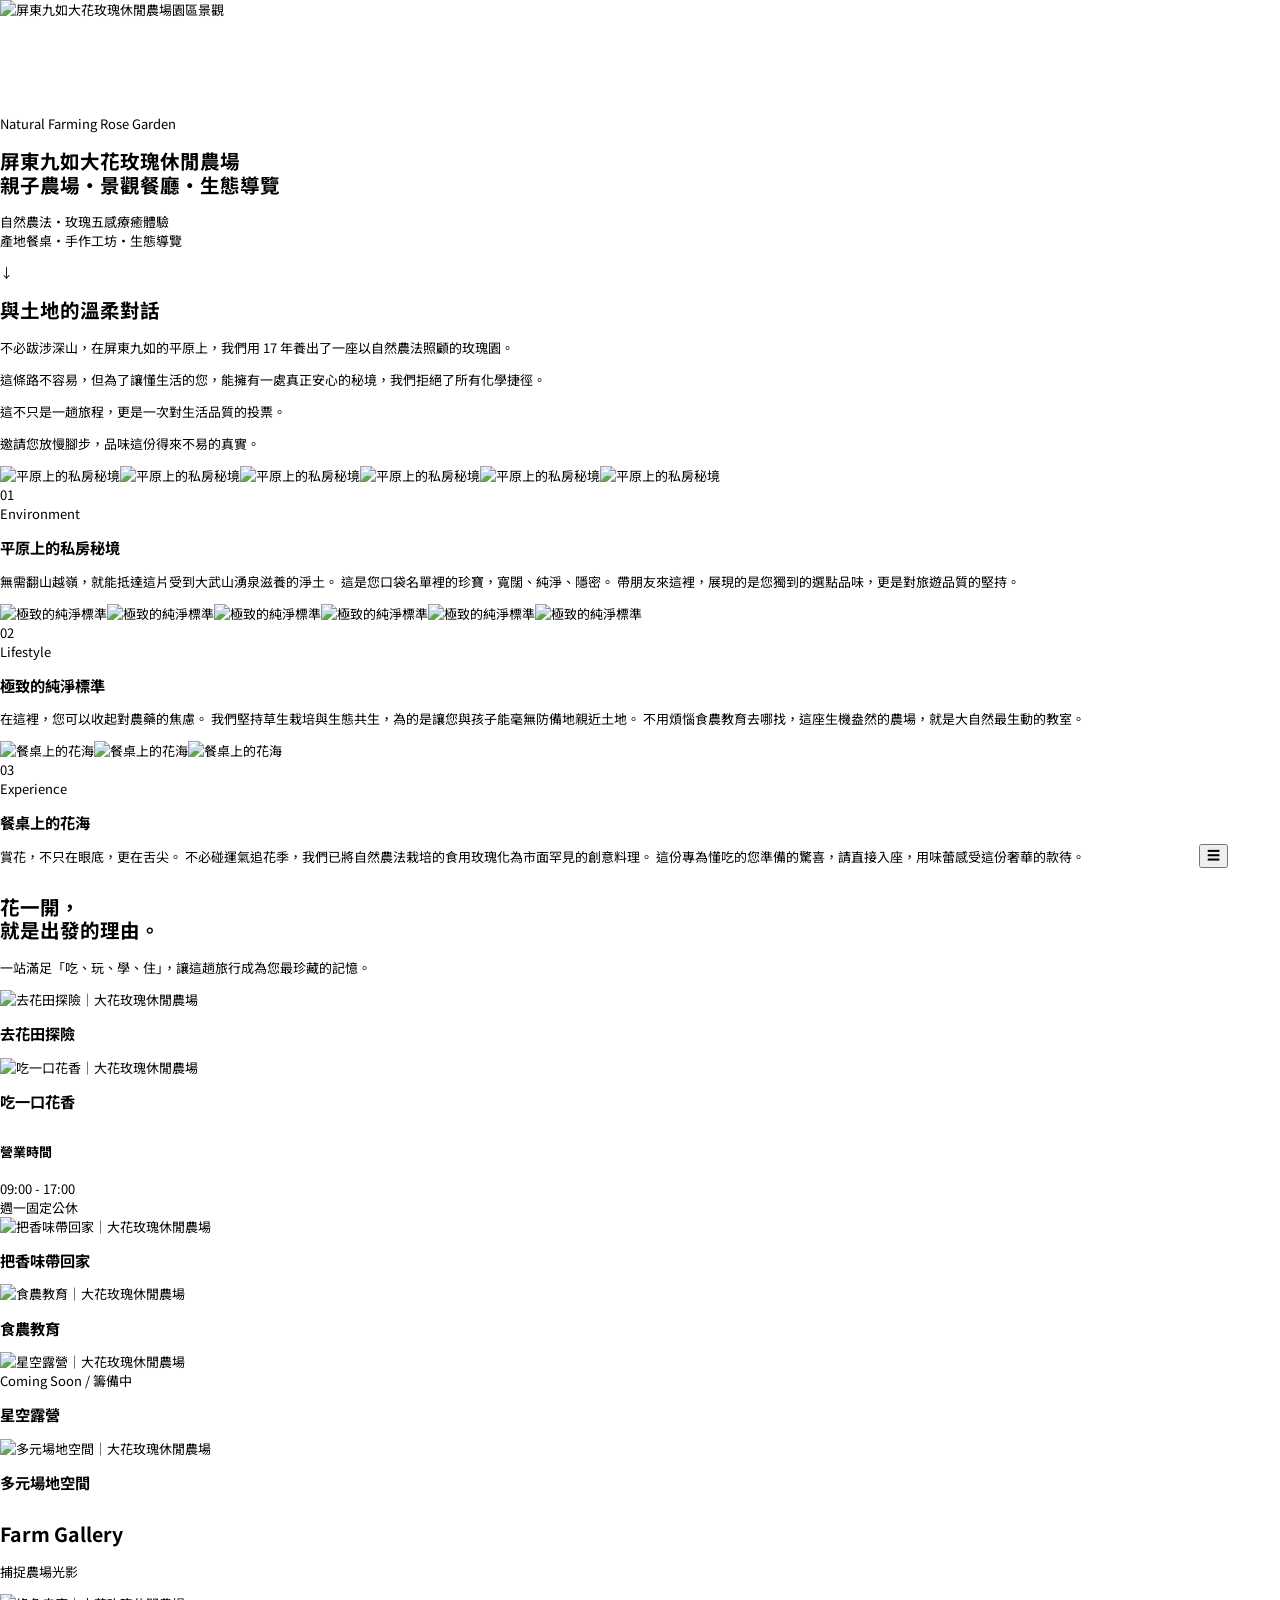
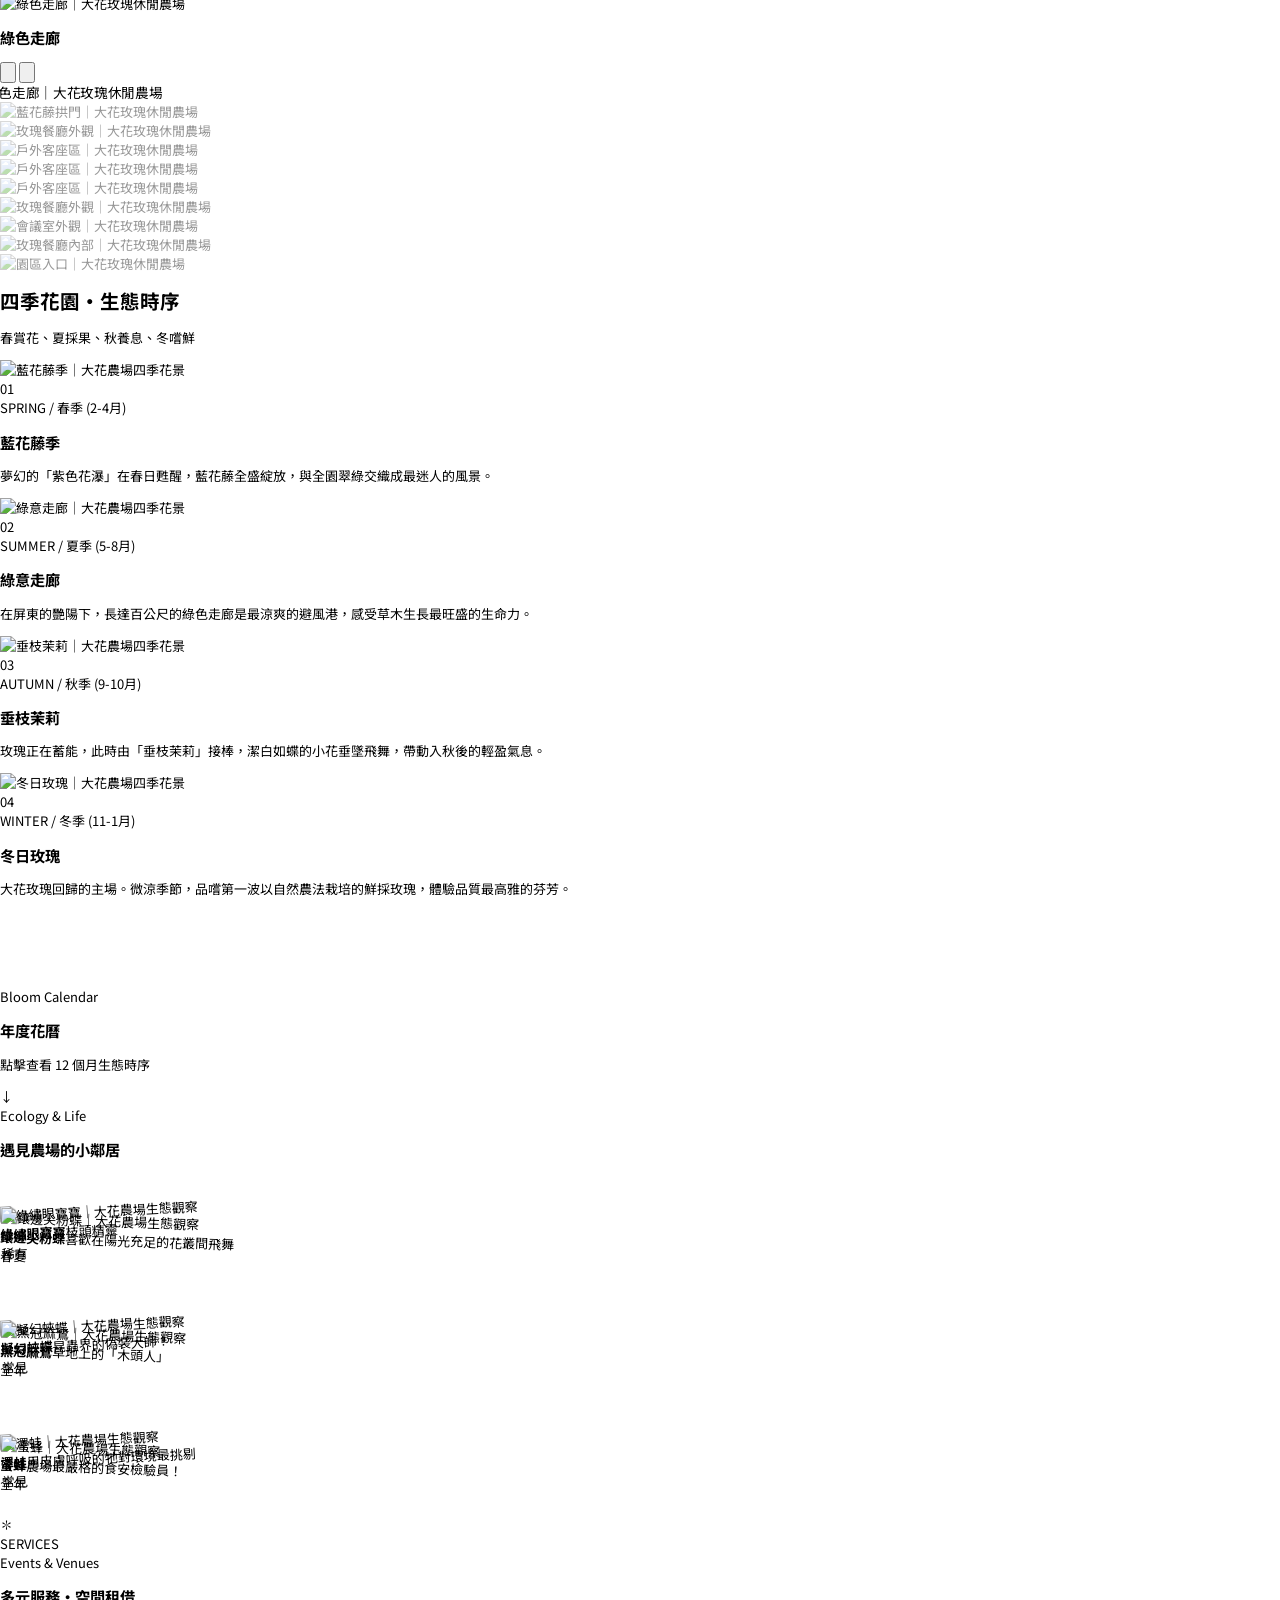
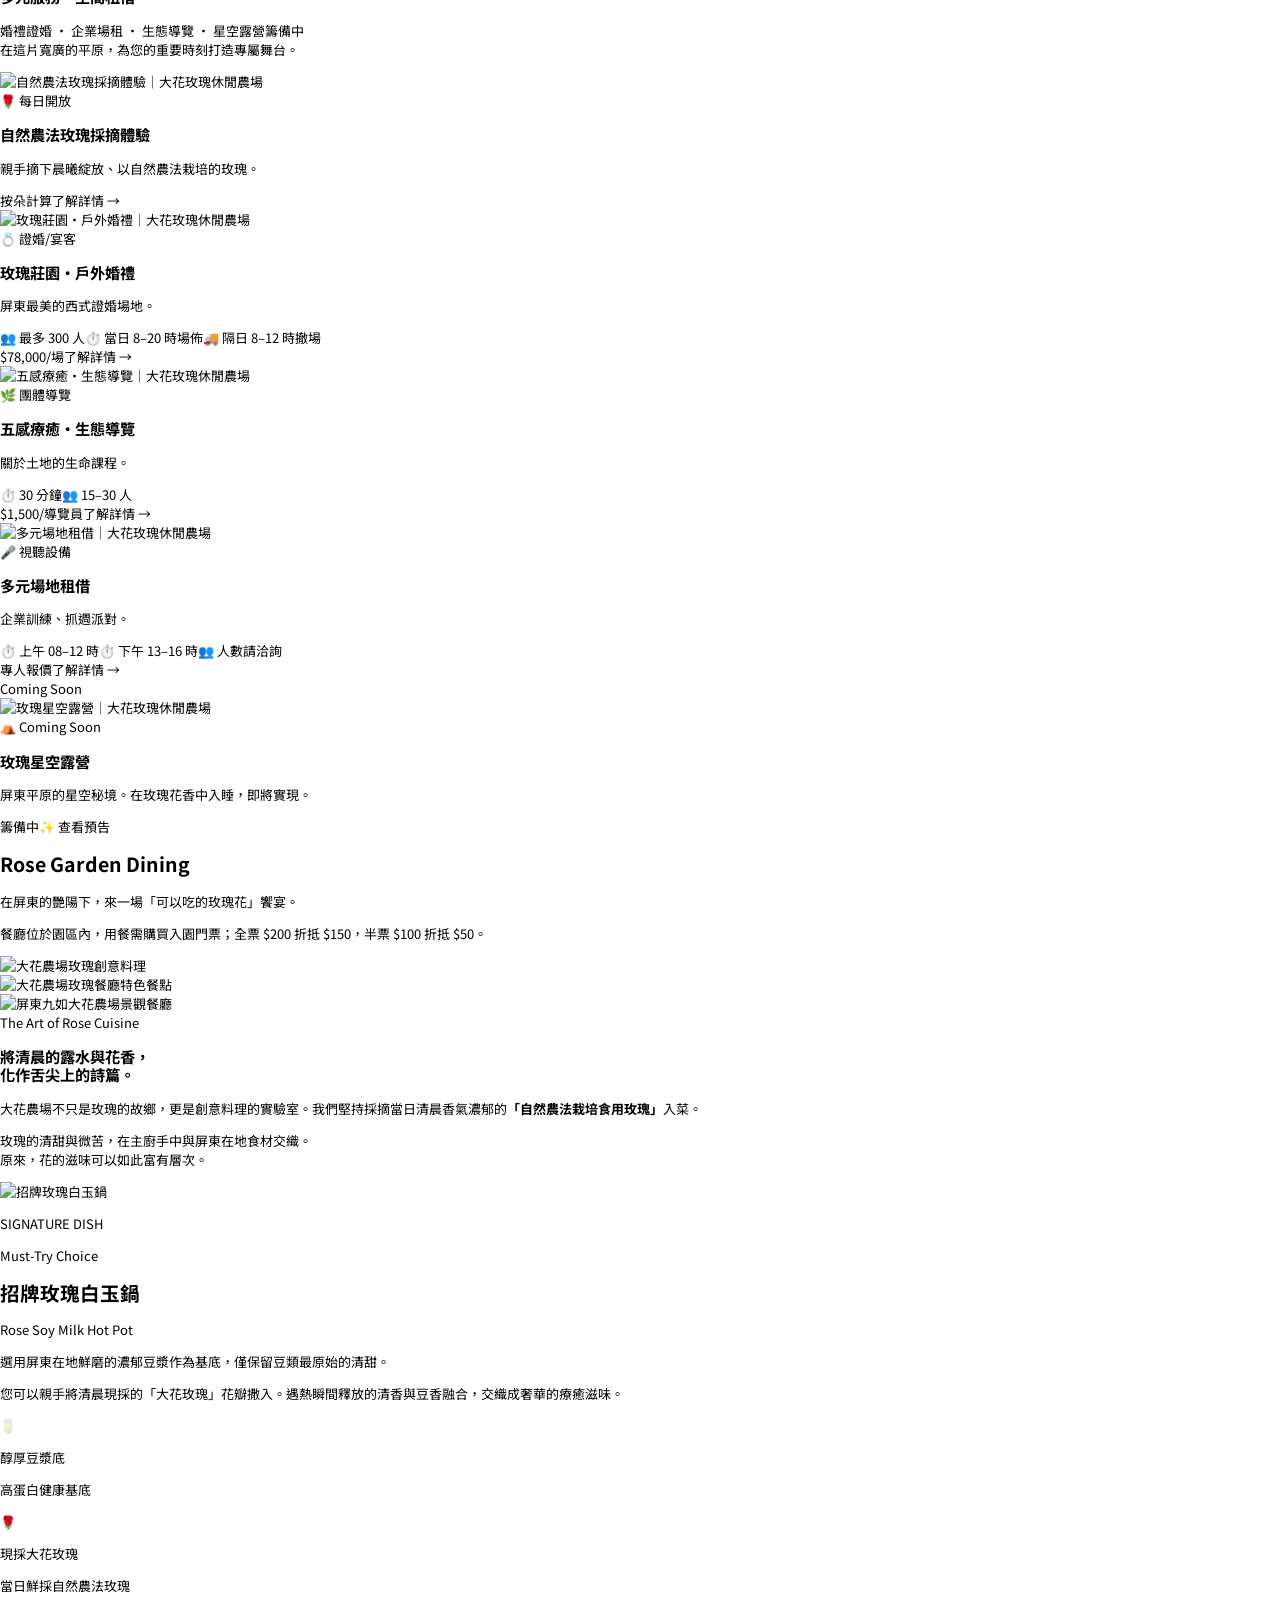
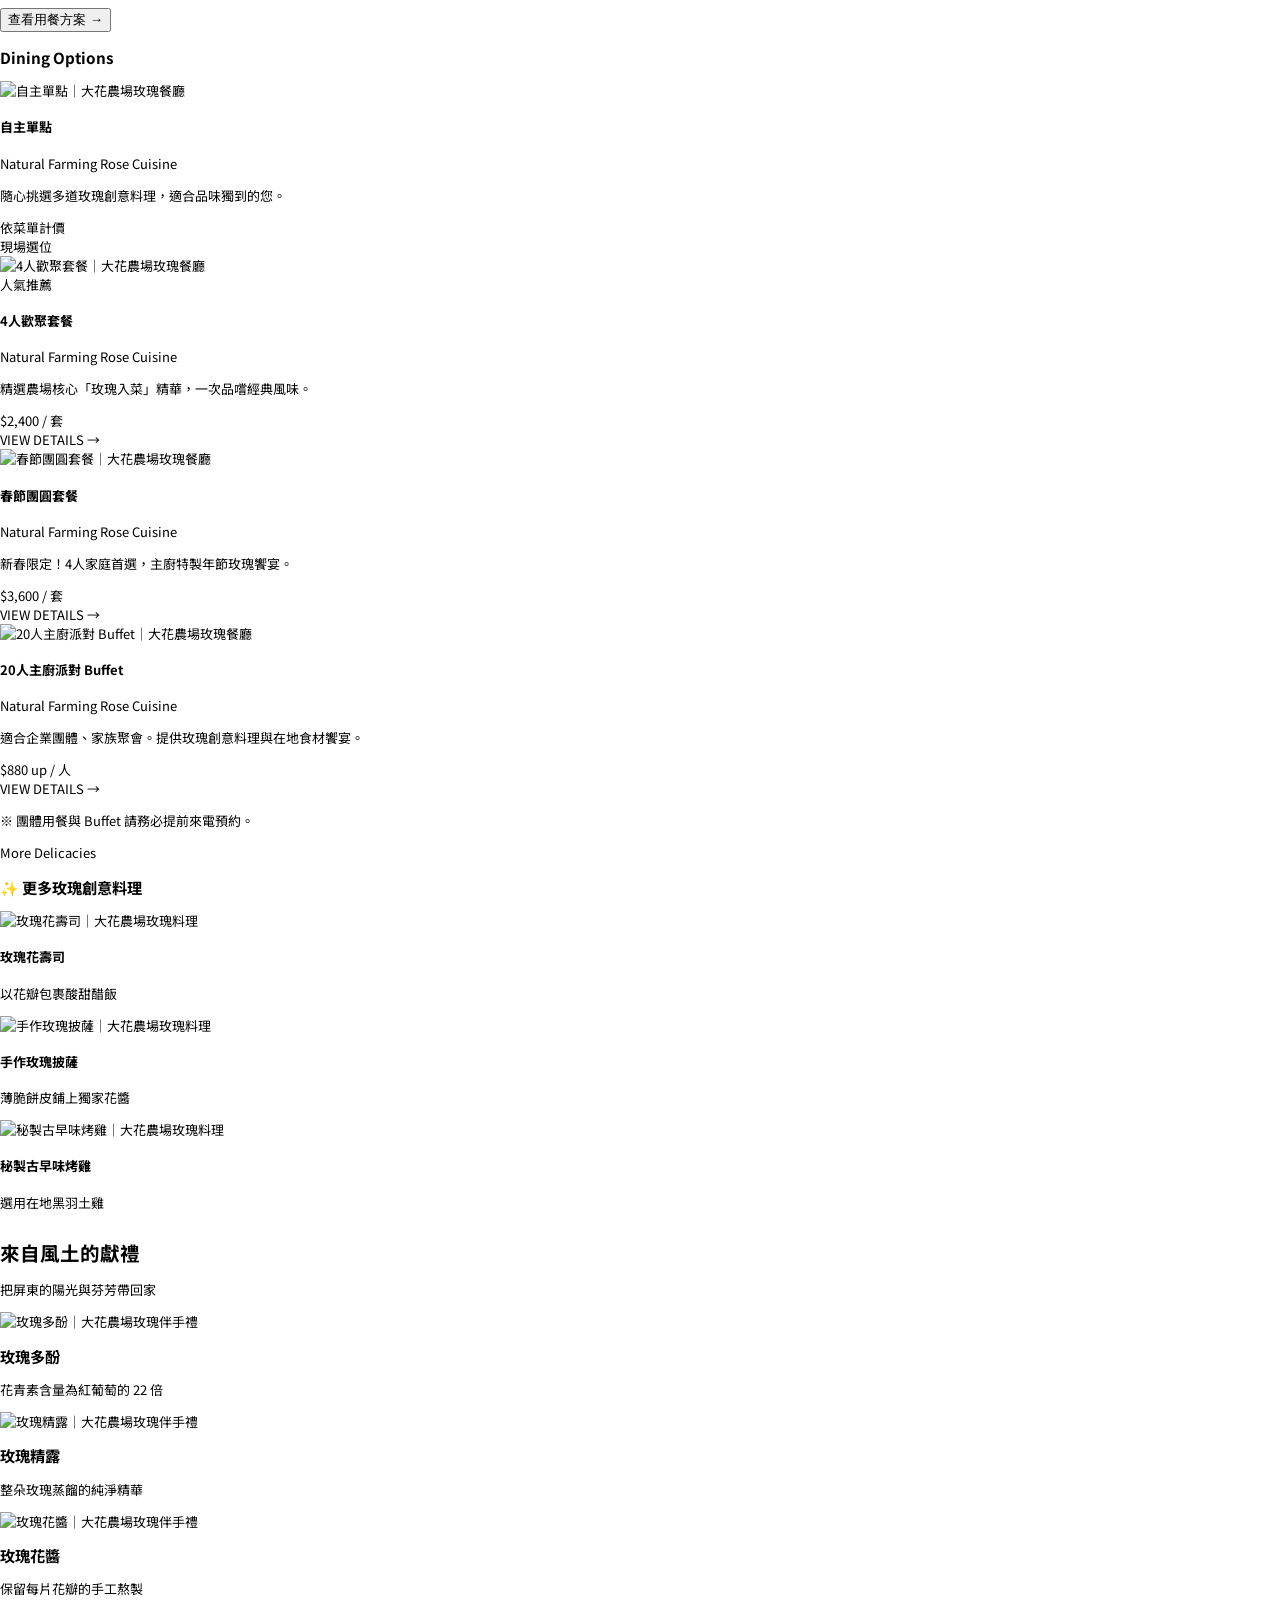
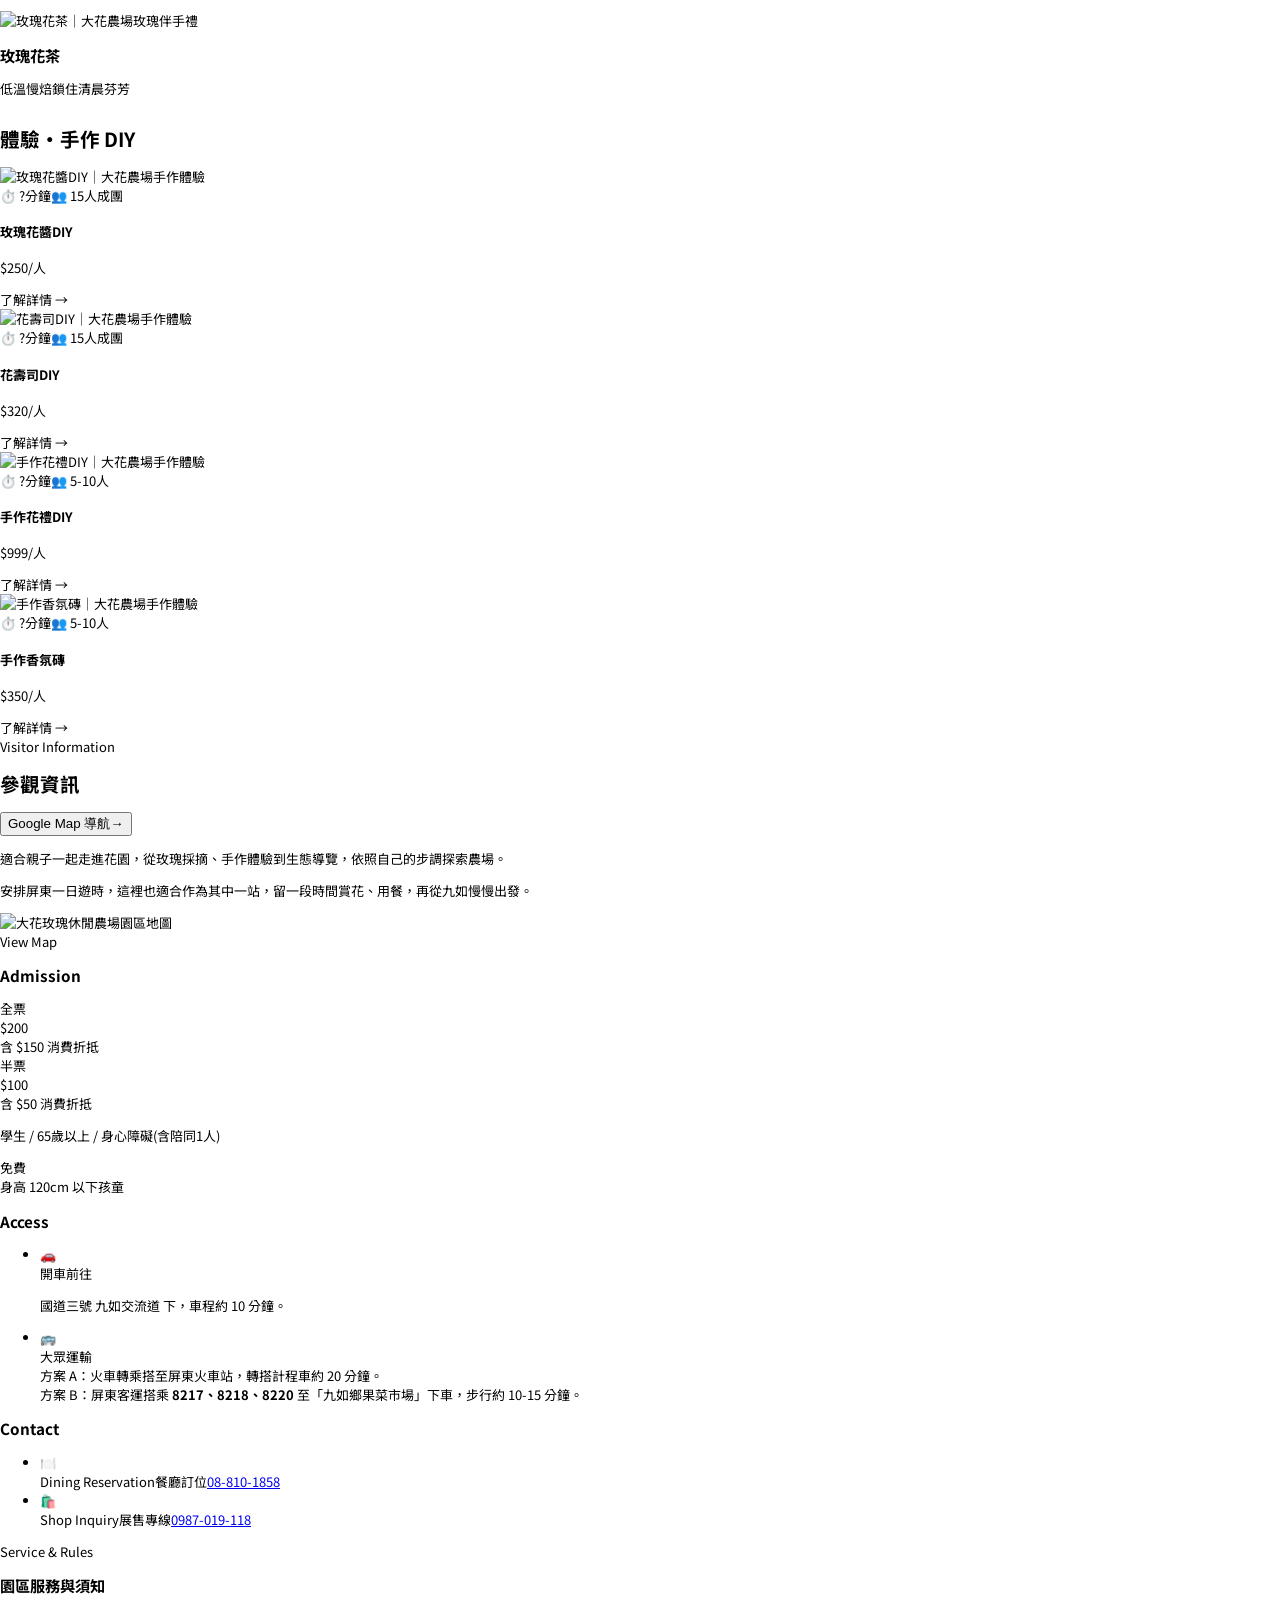
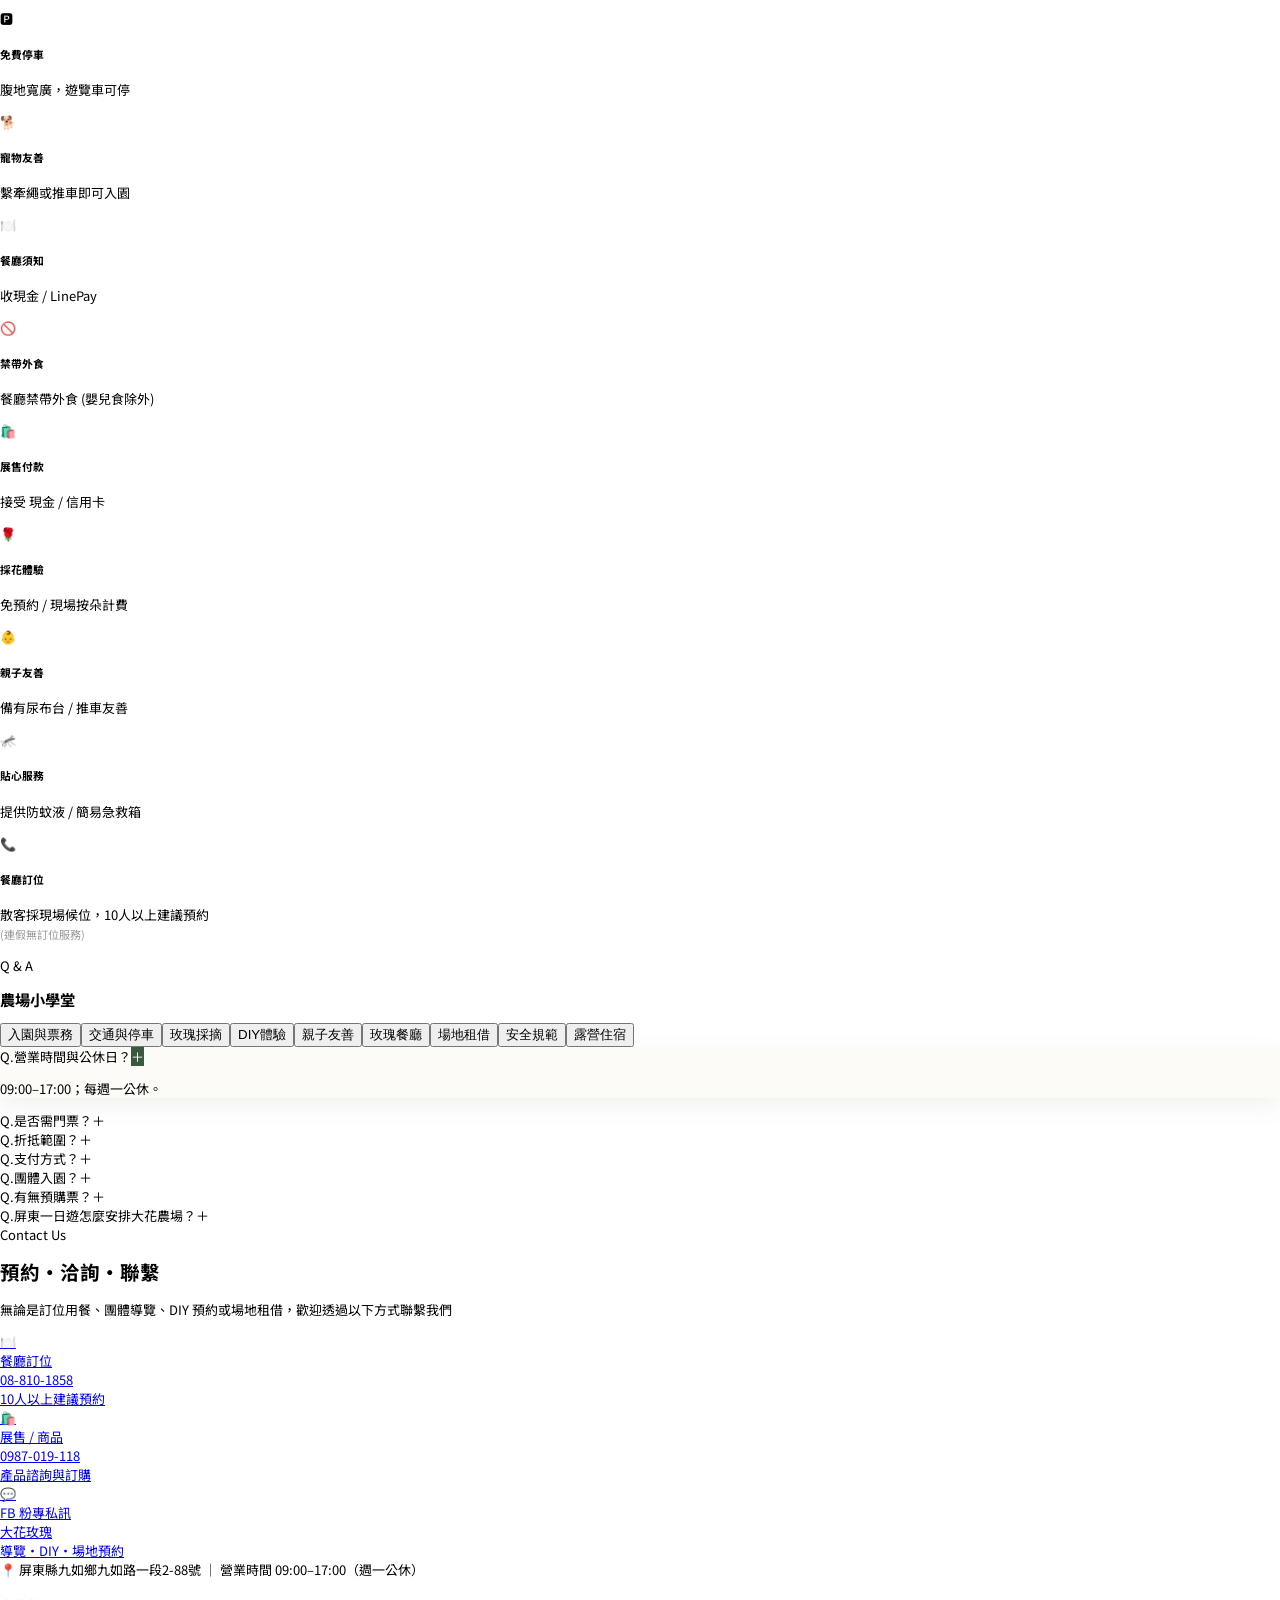
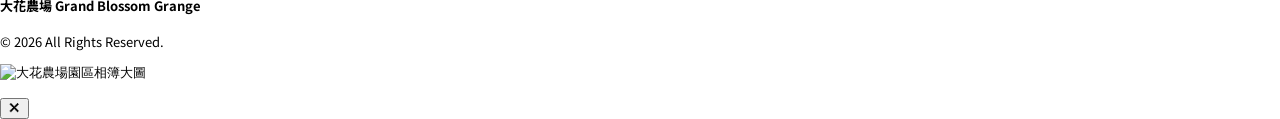
==== commit 4cb77f1f: "新增餐廳與全站圖片後台編輯" ====
--- a/index.html
+++ b/index.html
@@ -427,7 +427,7 @@
                 <h2 class="text-5xl md:text-8xl font-serif font-bold text-primary mb-8">Rose Garden Dining</h2>
                 <div class="h-2 w-32 bg-accent mx-auto mb-8"></div>
                 <p class="text-3xl text-gray-600 font-light tracking-[0.2em]">在屏東的艷陽下，來一場「可以吃的玫瑰花」饗宴。</p>
-                <p class="mt-8 inline-block rounded-full bg-white px-8 py-4 text-lg md:text-xl font-bold text-[#3a5a40] shadow-sm border border-[#3a5a40]/10">餐廳位於園區內，用餐需購買入園門票；全票 $200 折抵 $150，半票 $100 折抵 $50。</p>
+                <p id="dining-ticket-notice" class="mt-8 inline-block rounded-full bg-white px-8 py-4 text-lg md:text-xl font-bold text-[#3a5a40] shadow-sm border border-[#3a5a40]/10">餐廳位於園區內，用餐需購買入園門票；全票 $200 折抵 $150，半票 $100 折抵 $50。</p>
             </div>
 
             <!-- 招牌鍋介紹（左圖右文）-->
@@ -457,15 +457,15 @@
                 </div>
                 <div class="lg:w-1/2 space-y-12">
                     <div class="inline-block bg-accent/10 px-8 py-3 rounded-full"><span class="text-accent font-bold text-lg tracking-widest uppercase">Must-Try Choice</span></div>
-                    <h2 class="text-5xl md:text-7xl font-serif font-bold text-gray-900 leading-tight">招牌玫瑰白玉鍋</h2>
-                    <p class="text-[#a89b91] font-bold tracking-[0.2em] uppercase text-xl -mt-8">Rose Soy Milk Hot Pot</p>
+                    <h2 id="dining-signature-title" class="text-5xl md:text-7xl font-serif font-bold text-gray-900 leading-tight">招牌玫瑰白玉鍋</h2>
+                    <p id="dining-signature-english" class="text-[#a89b91] font-bold tracking-[0.2em] uppercase text-xl -mt-8">Rose Soy Milk Hot Pot</p>
                     <div class="text-gray-600 leading-loose text-2xl font-light space-y-8">
-                        <p>選用屏東在地鮮磨的<strong>濃郁豆漿</strong>作為基底，僅保留豆類最原始的清甜。</p>
-                        <p>您可以親手將清晨現採的<strong>「大花玫瑰」花瓣</strong>撒入。遇熱瞬間釋放的清香與豆香融合，交織成奢華的療癒滋味。</p>
+                        <p id="dining-signature-description-1">選用屏東在地鮮磨的濃郁豆漿作為基底，僅保留豆類最原始的清甜。</p>
+                        <p id="dining-signature-description-2">您可以親手將清晨現採的「大花玫瑰」花瓣撒入。遇熱瞬間釋放的清香與豆香融合，交織成奢華的療癒滋味。</p>
                     </div>
                     <div class="grid grid-cols-2 gap-10 pt-10 border-t border-gray-100">
-                        <div class="flex items-center gap-6"><span class="text-5xl">🥛</span><div><p class="font-bold text-gray-900 text-2xl">醇厚豆漿底</p><p class="text-xl text-gray-500">高蛋白健康基底</p></div></div>
-                        <div class="flex items-center gap-6"><span class="text-5xl">🌹</span><div><p class="font-bold text-gray-900 text-2xl">現採大花玫瑰</p><p class="text-xl text-gray-500">當日鮮採自然農法玫瑰</p></div></div>
+                        <div class="flex items-center gap-6"><span class="text-5xl">🥛</span><div><p id="dining-highlight-1-title" class="font-bold text-gray-900 text-2xl">醇厚豆漿底</p><p id="dining-highlight-1-description" class="text-xl text-gray-500">高蛋白健康基底</p></div></div>
+                        <div class="flex items-center gap-6"><span class="text-5xl">🌹</span><div><p id="dining-highlight-2-title" class="font-bold text-gray-900 text-2xl">現採大花玫瑰</p><p id="dining-highlight-2-description" class="text-xl text-gray-500">當日鮮採自然農法玫瑰</p></div></div>
                     </div>
                     <div class="pt-12">
                         <button onclick="window.scrollToSection('dining')" class="bg-primary text-white px-12 py-6 md:px-16 md:py-8 rounded-full text-xl md:text-2xl font-bold shadow-xl hover:bg-[#2c4430] transition-all flex items-center gap-6 group">查看用餐方案 <span class="group-hover:translate-x-2 transition-transform">→</span></button>
@@ -477,7 +477,7 @@
             <div class="pt-24 border-t border-primary/10 text-center">
                 <h3 class="text-4xl md:text-5xl font-serif font-bold text-primary mb-24 italic">Dining Options</h3>
                 <div id="render-dining-options" class="grid grid-cols-1 md:grid-cols-2 lg:grid-cols-4 gap-10 lg:gap-8 mb-24"></div>
-                <p class="text-center text-2xl text-gray-400 font-light mb-28">※ 團體用餐與 Buffet 請務必提前來電預約。</p>
+                <p id="dining-group-notice" class="text-center text-2xl text-gray-400 font-light mb-28">※ 團體用餐與 Buffet 請務必提前來電預約。</p>
             </div>
 
             <!-- 更多料理 -->
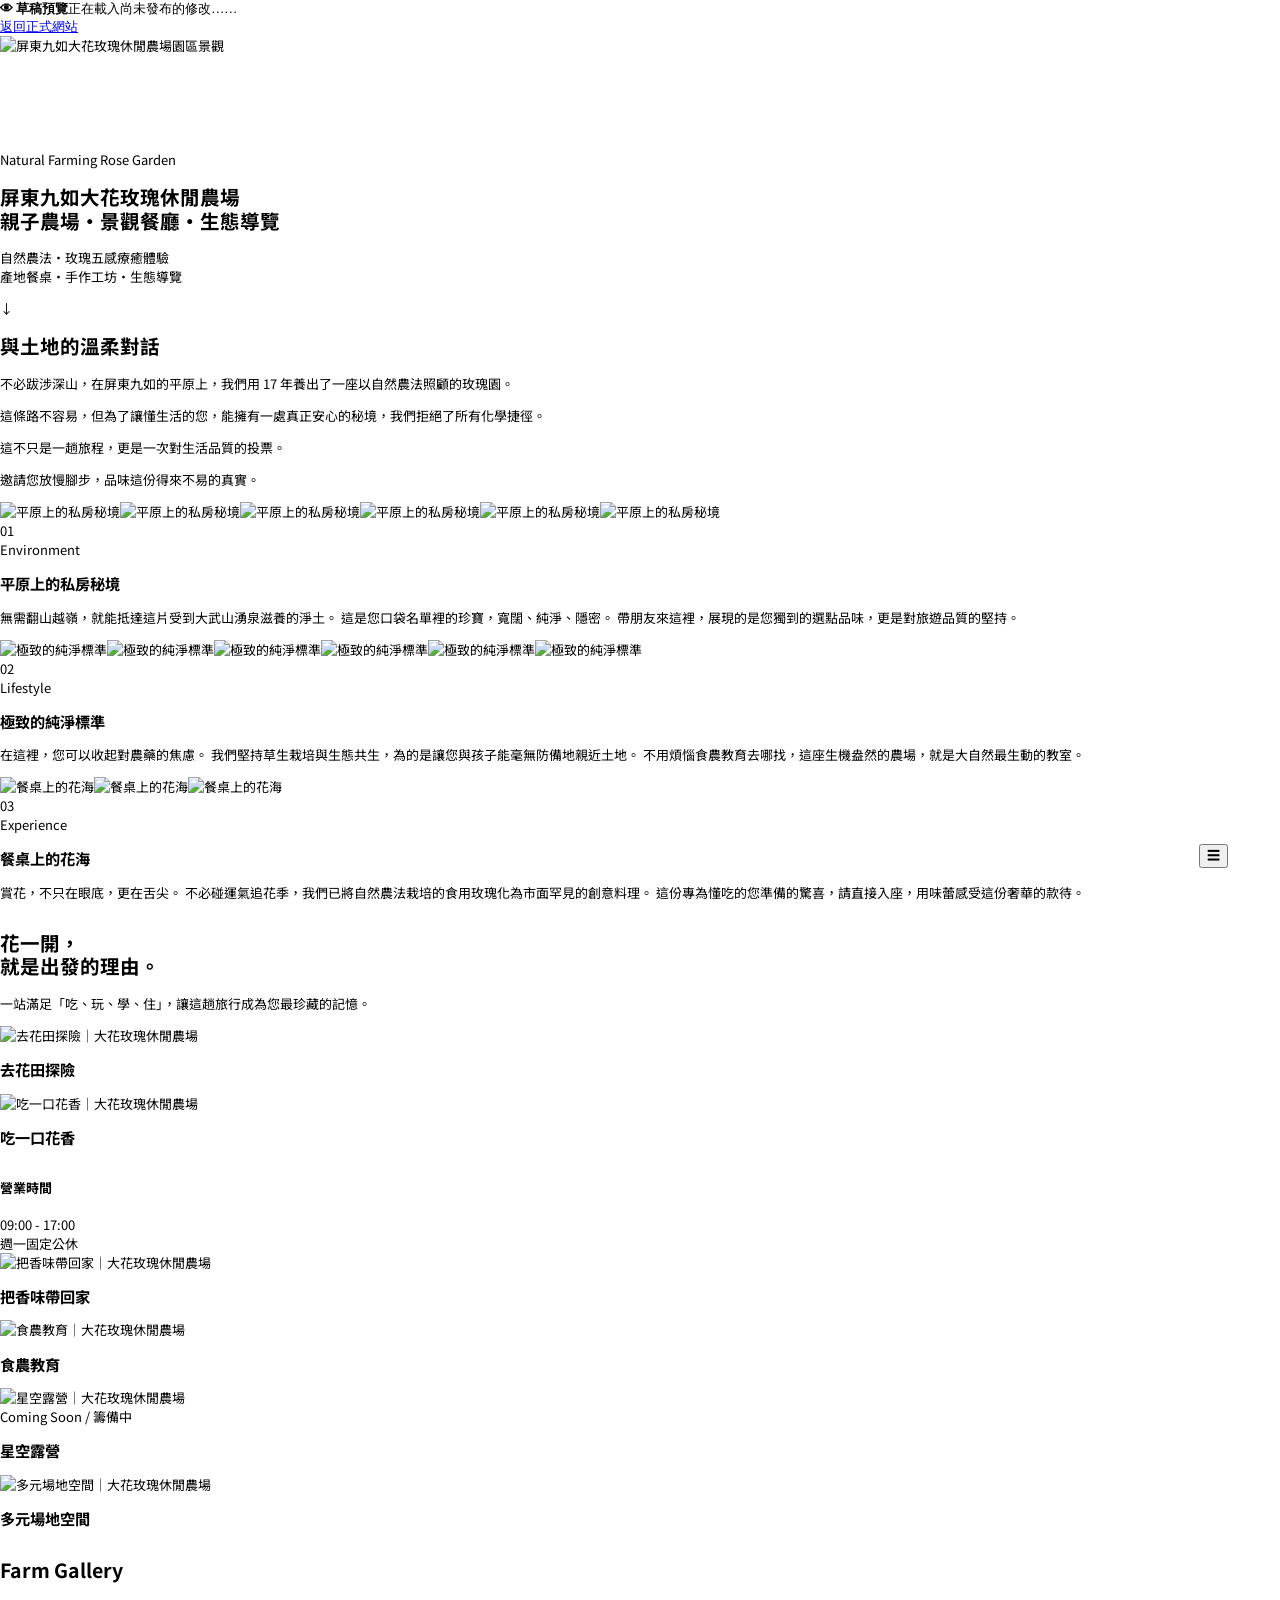
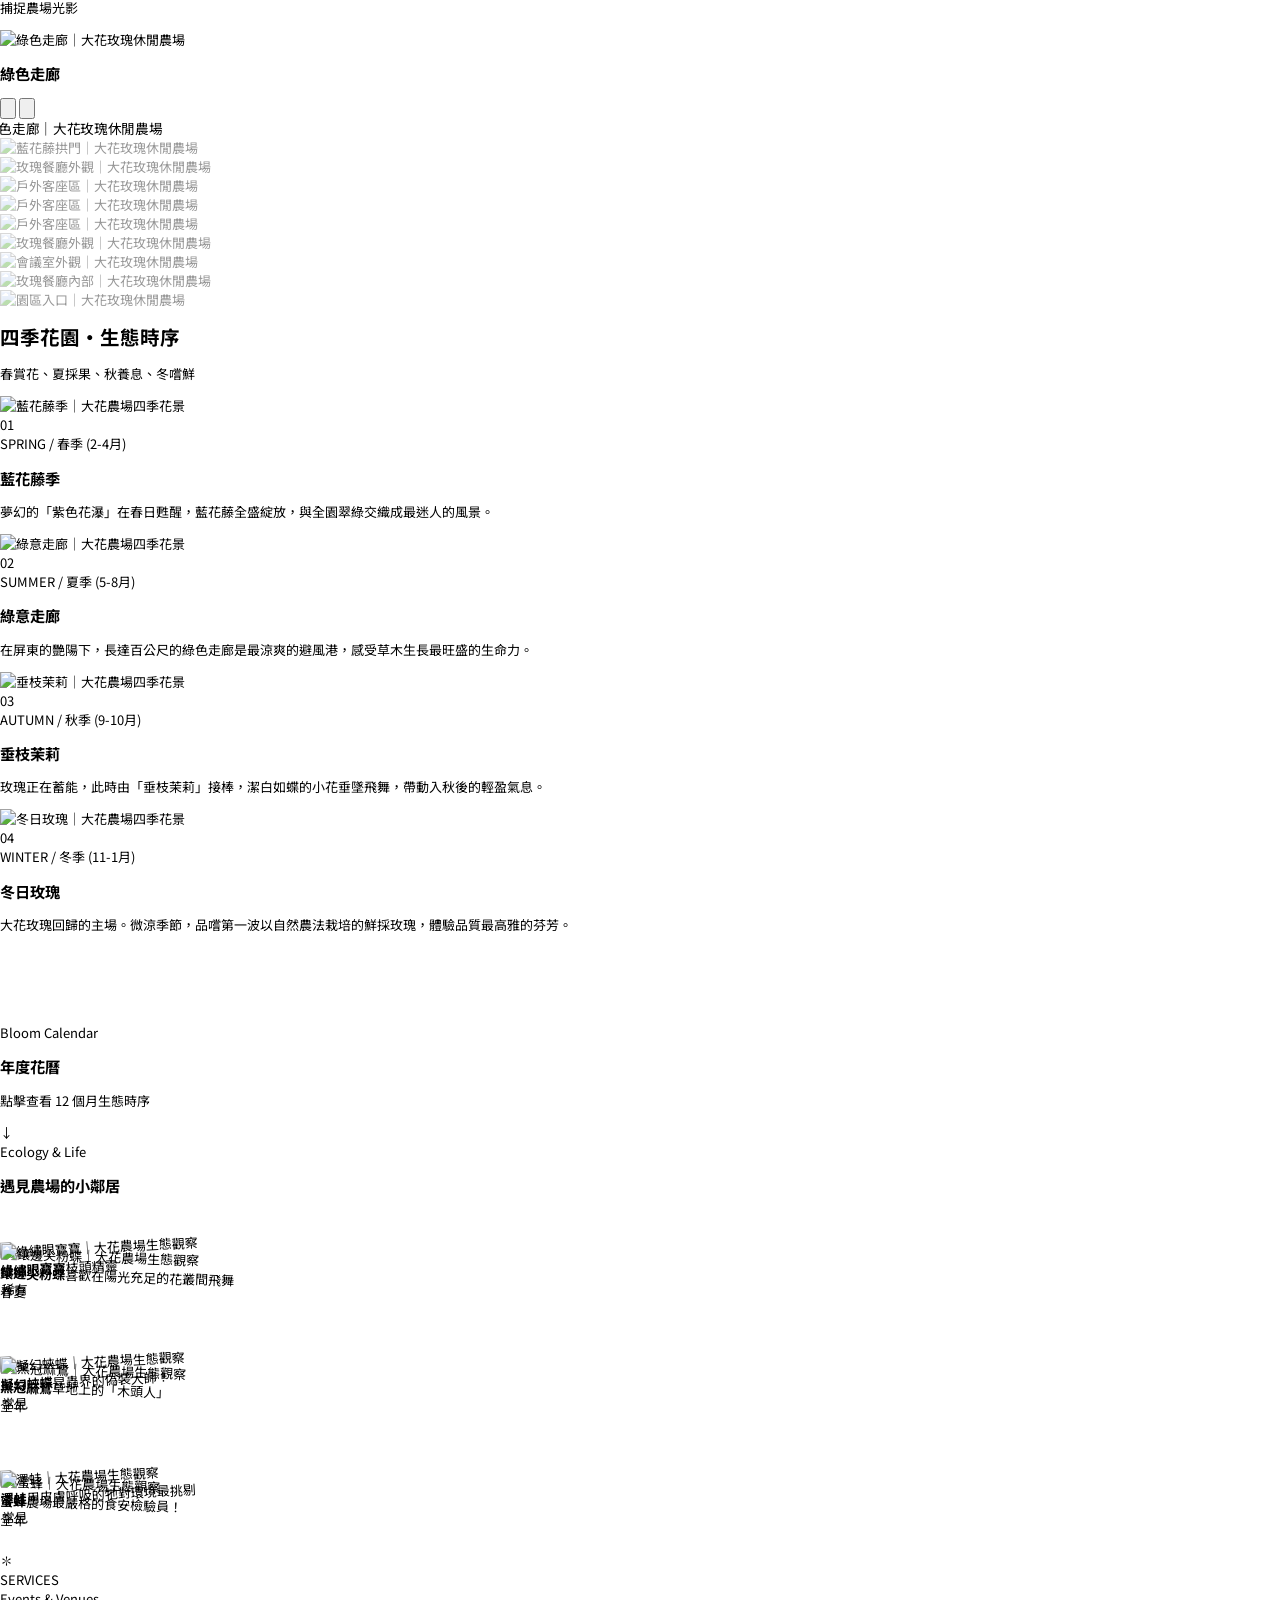
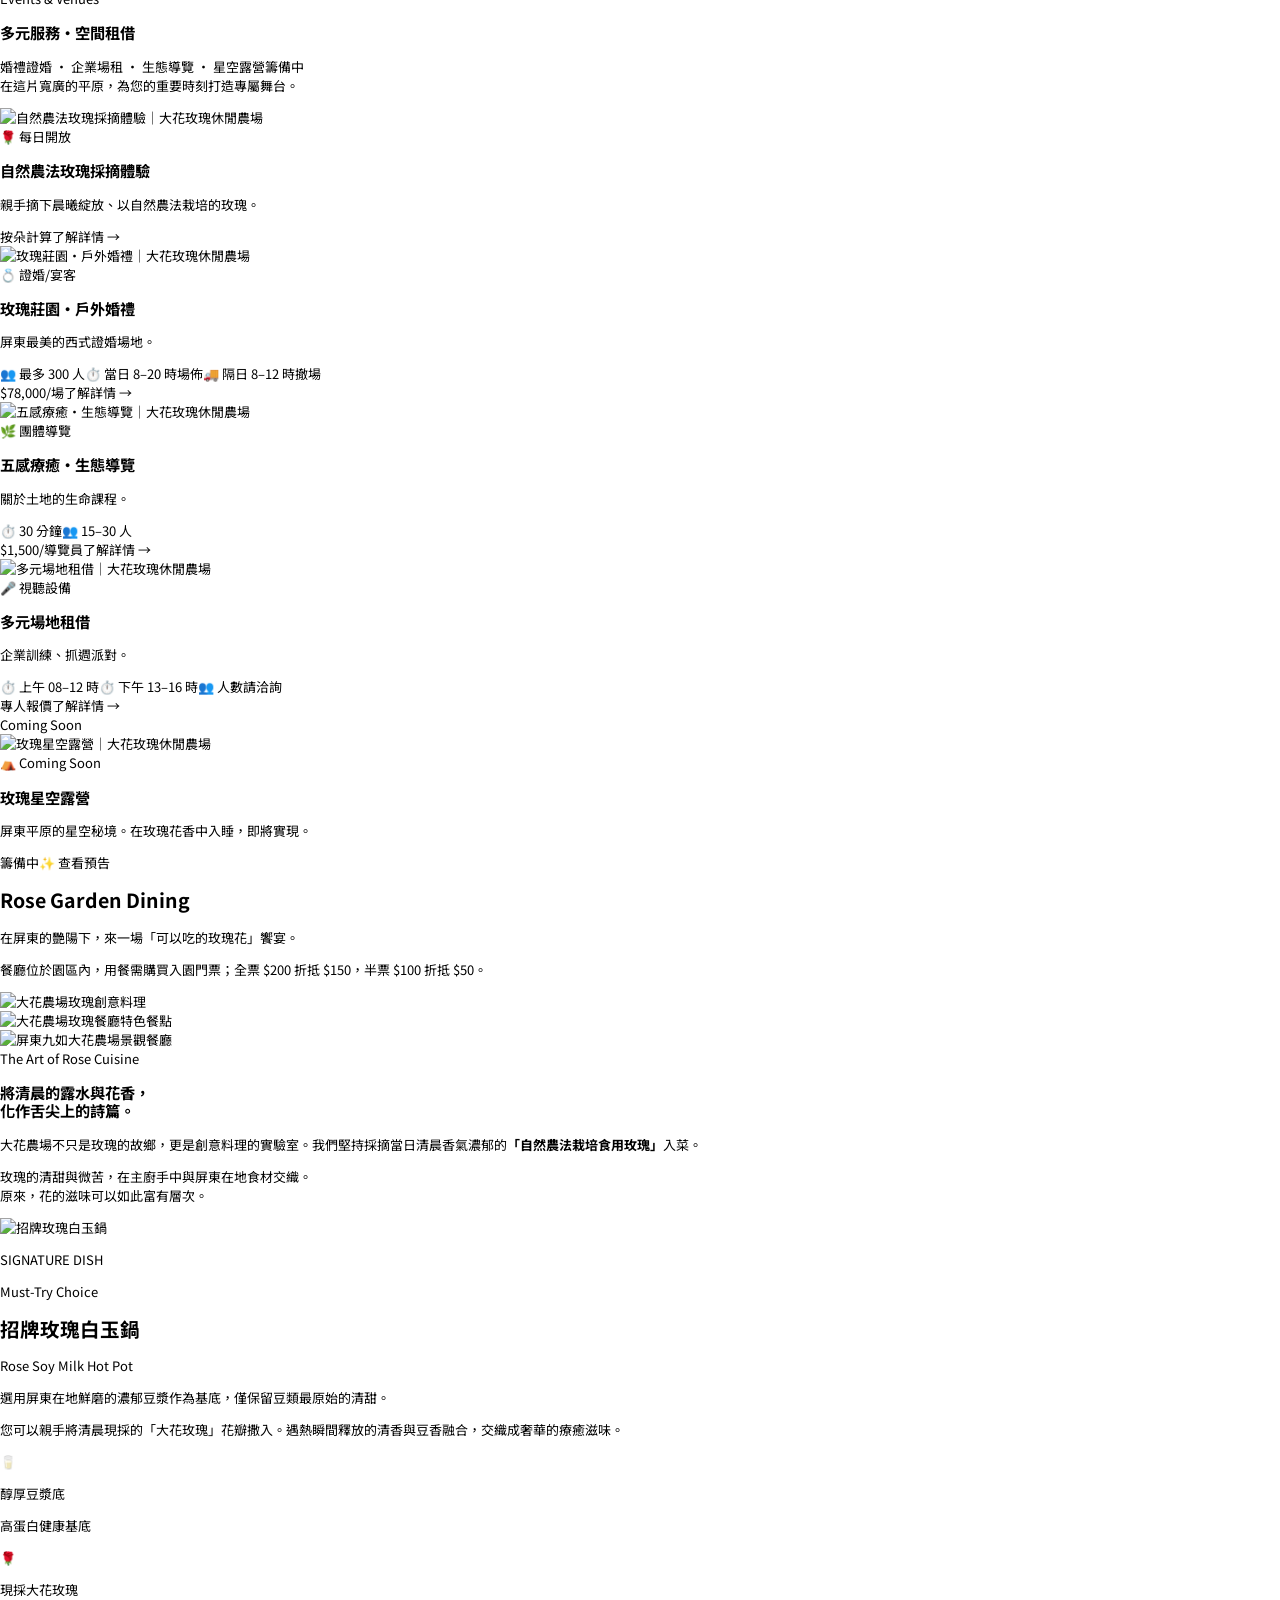
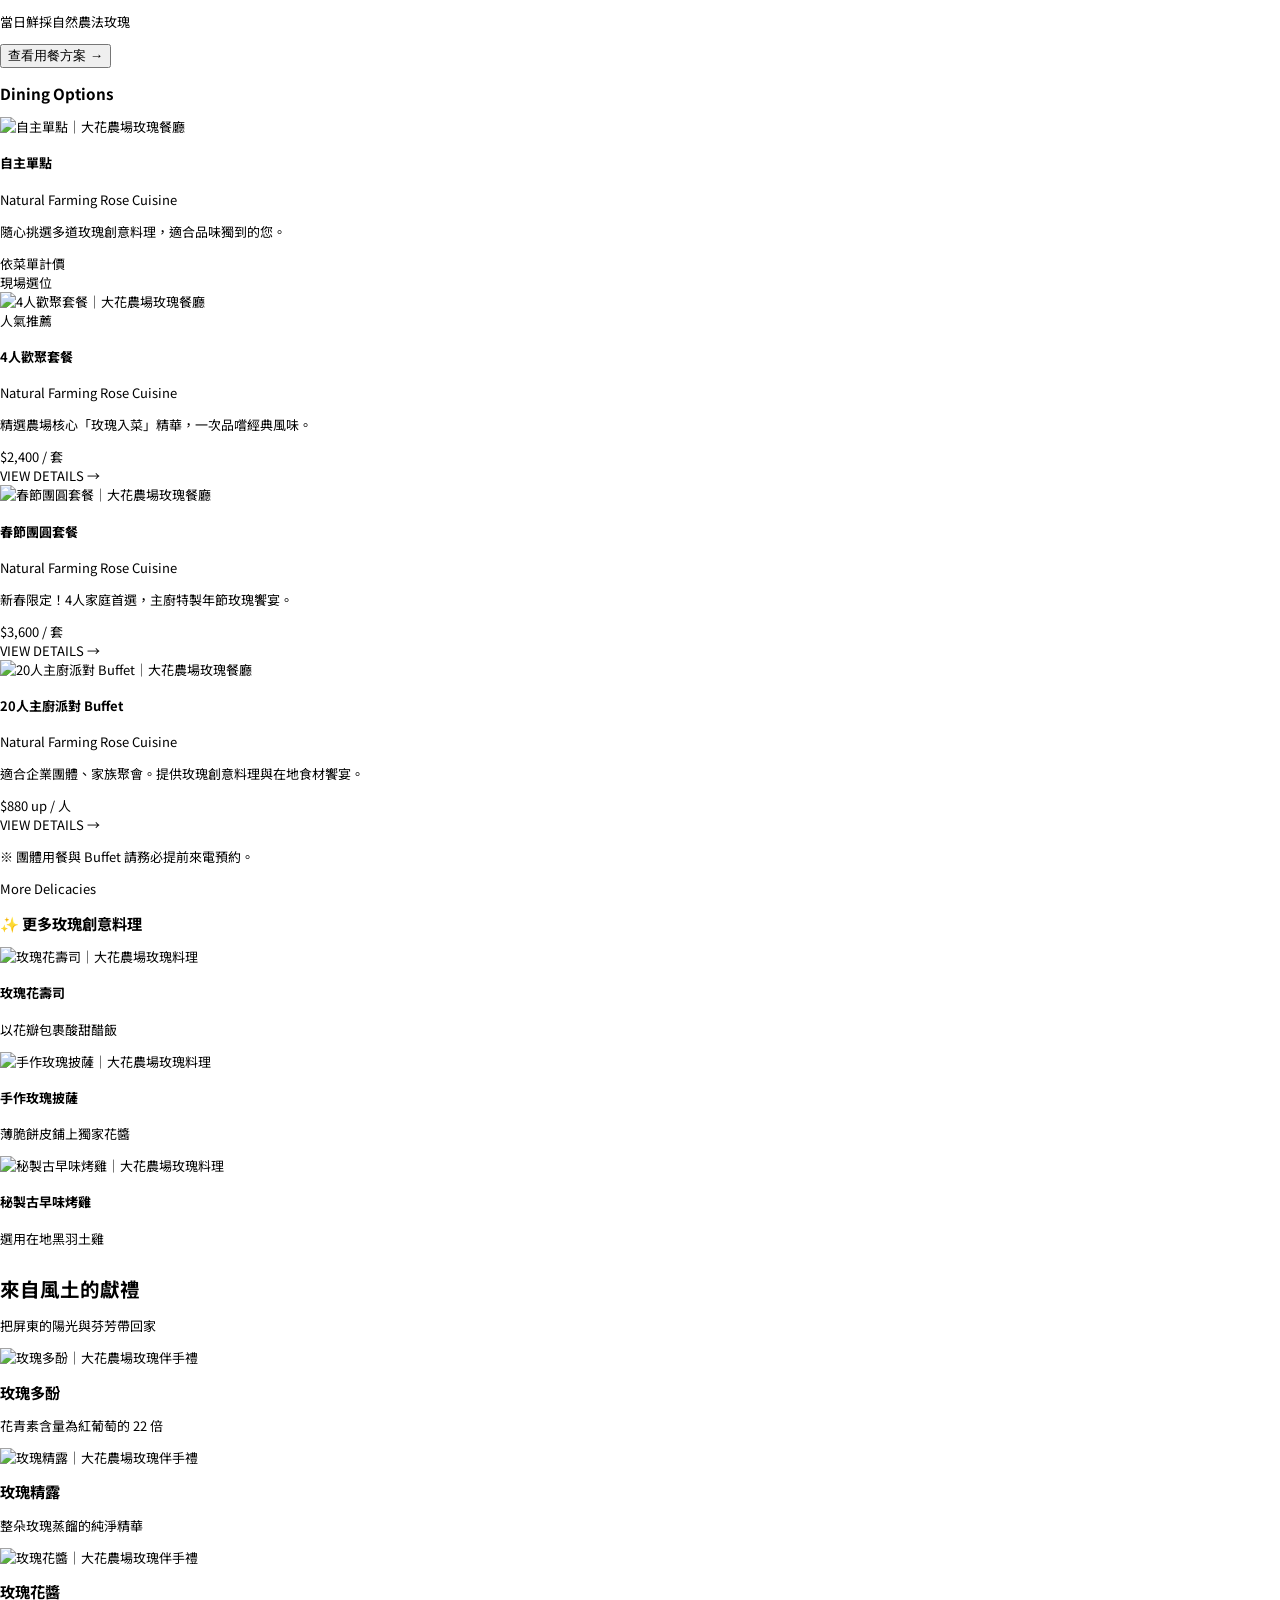
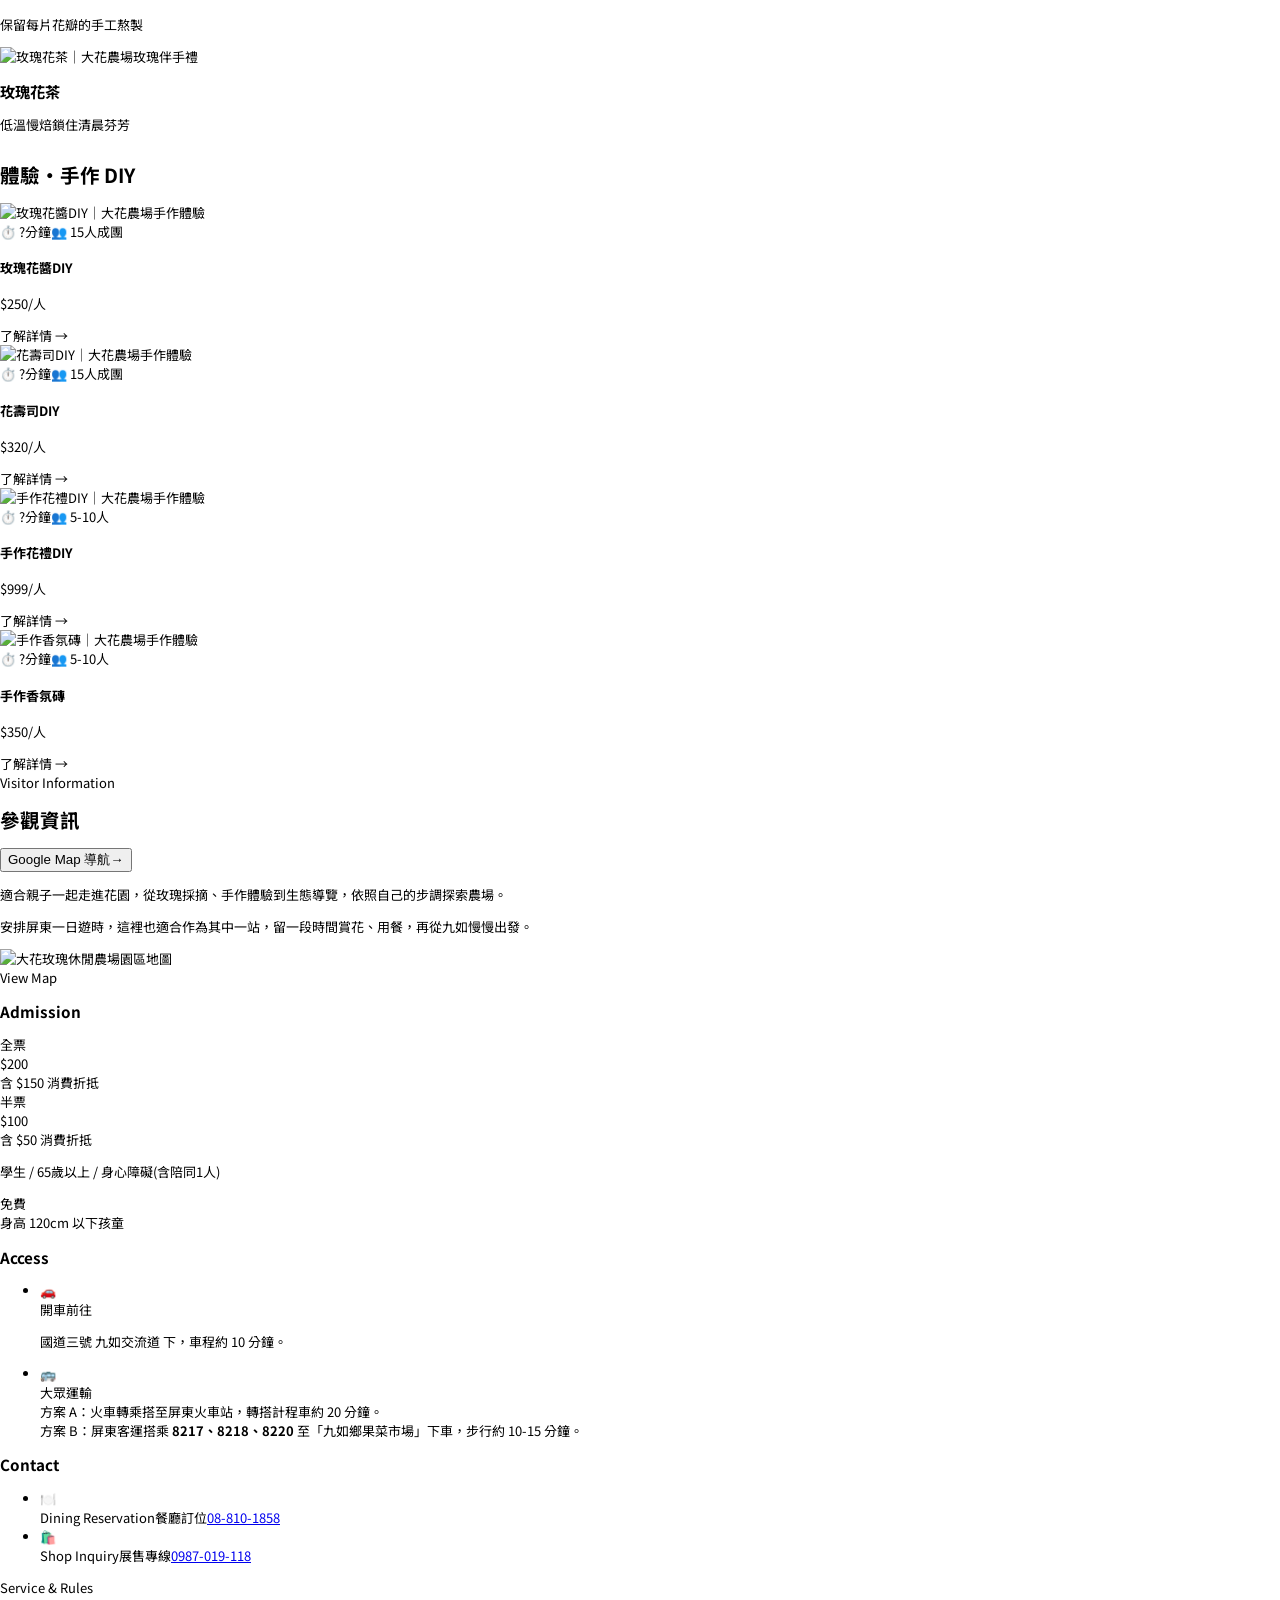
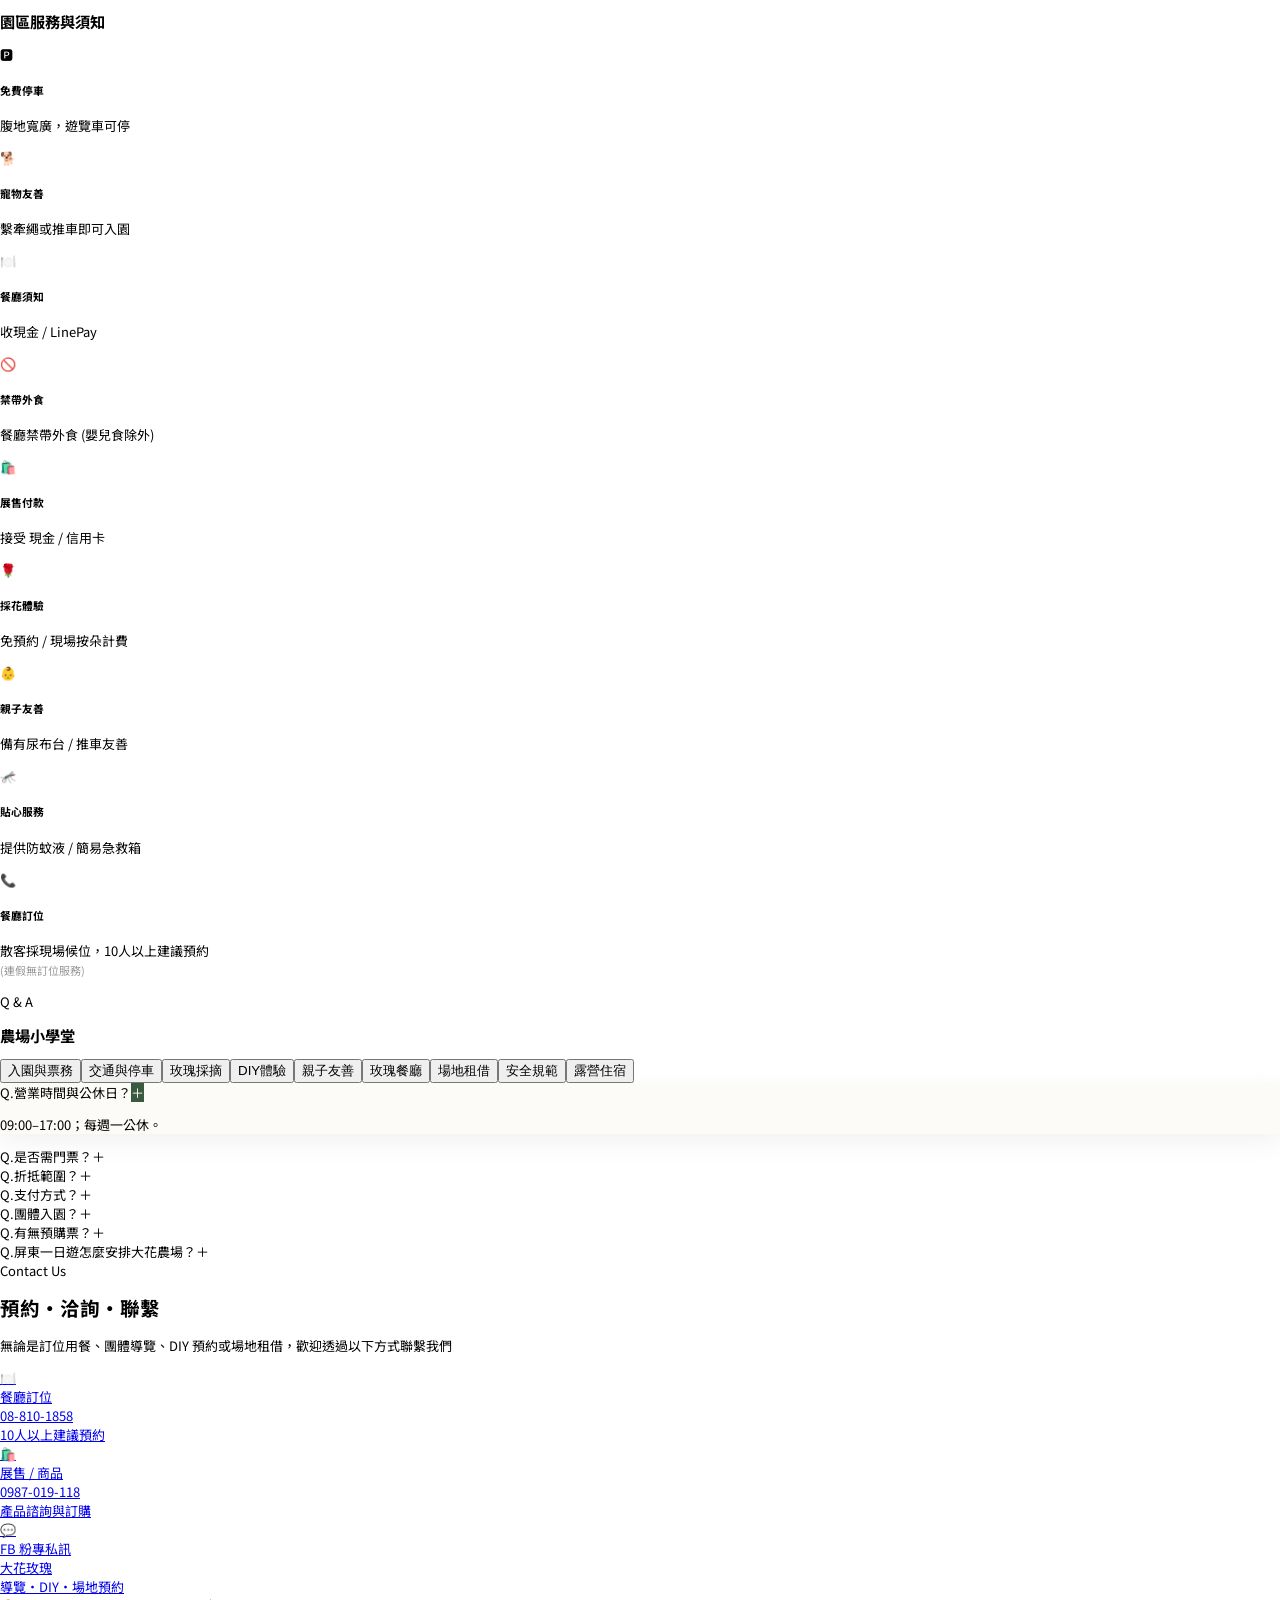
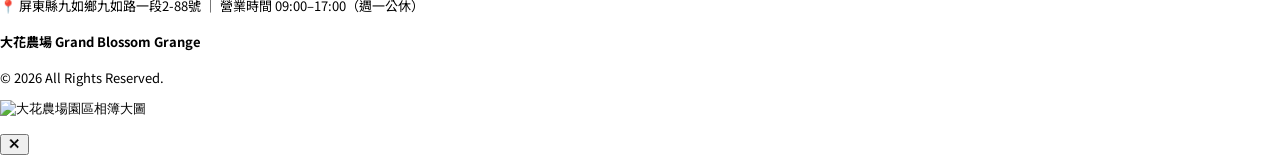
==== commit 8d669648: "新增草稿預覽後再發布流程" ====
--- a/index.html
+++ b/index.html
@@ -201,6 +201,12 @@
     <link rel="stylesheet" href="css/style.css">
 </head>
 <body style="margin:0; background:#fff;">
+<div id="draft-preview-banner" class="hidden fixed top-0 inset-x-0 z-[10000] bg-[#244b2b] text-white shadow-xl">
+    <div class="mx-auto max-w-[1400px] px-5 py-3 flex flex-wrap items-center justify-between gap-3 text-base md:text-lg">
+        <div class="flex items-center gap-3"><strong>👁 草稿預覽</strong><span id="draft-preview-status" class="text-white/80">正在載入尚未發布的修改……</span></div>
+        <a href="./" class="rounded-full bg-white px-5 py-2 font-bold text-[#244b2b] hover:bg-[#f5efe8]">返回正式網站</a>
+    </div>
+</div>
 
 <!-- ============================================
      Section 1｜Hero 輪播
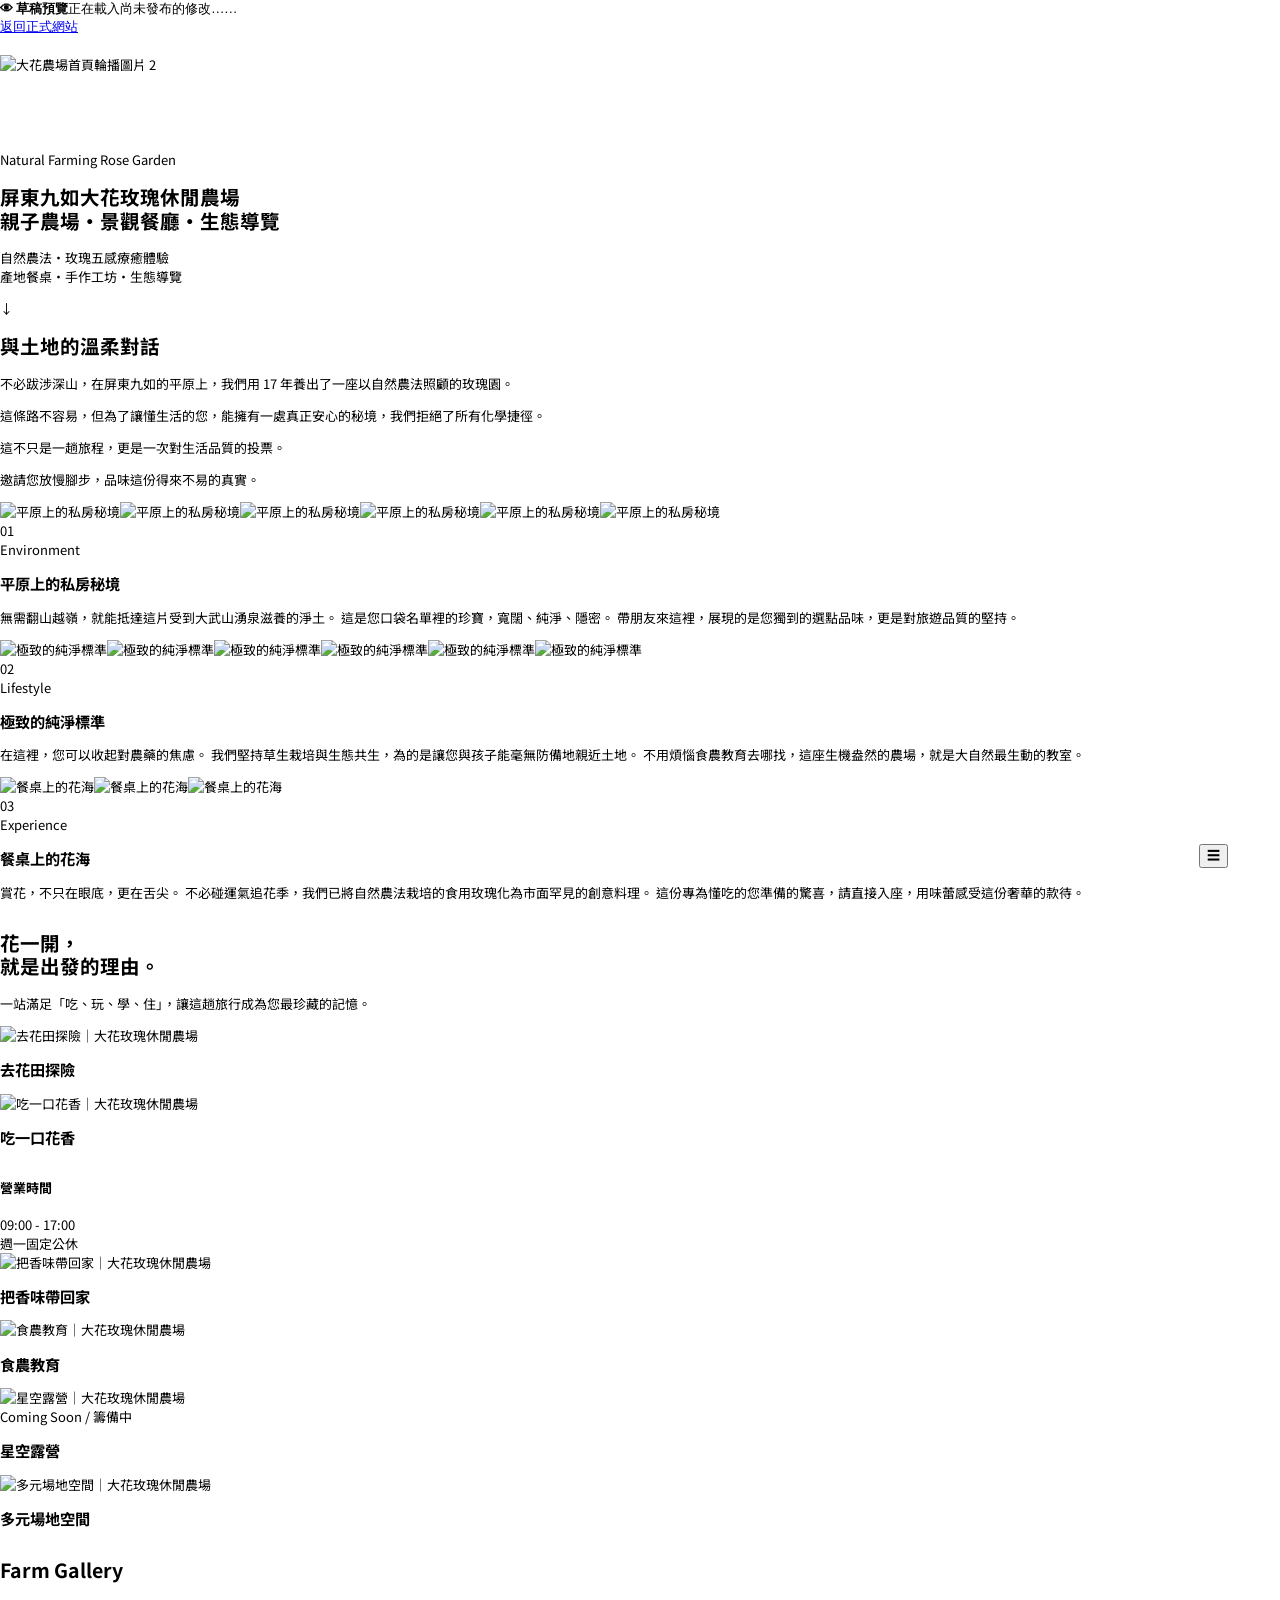
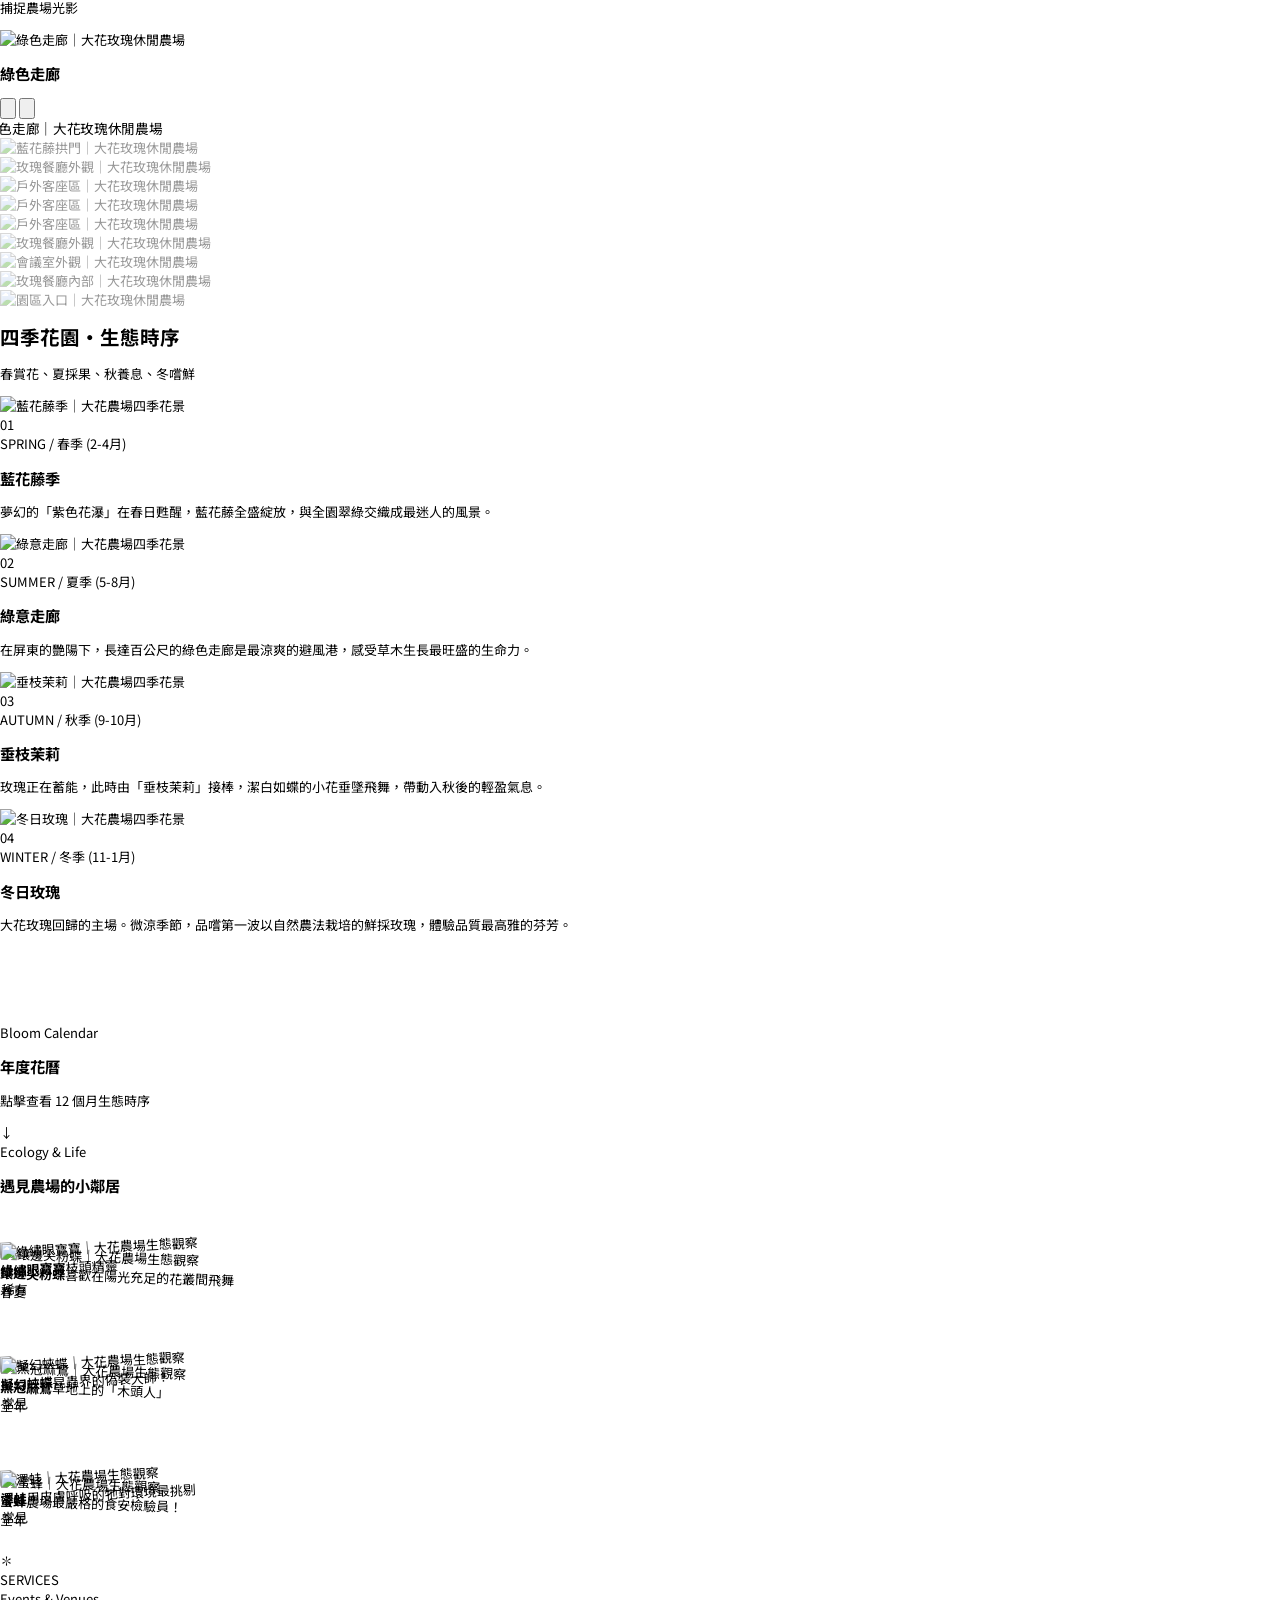
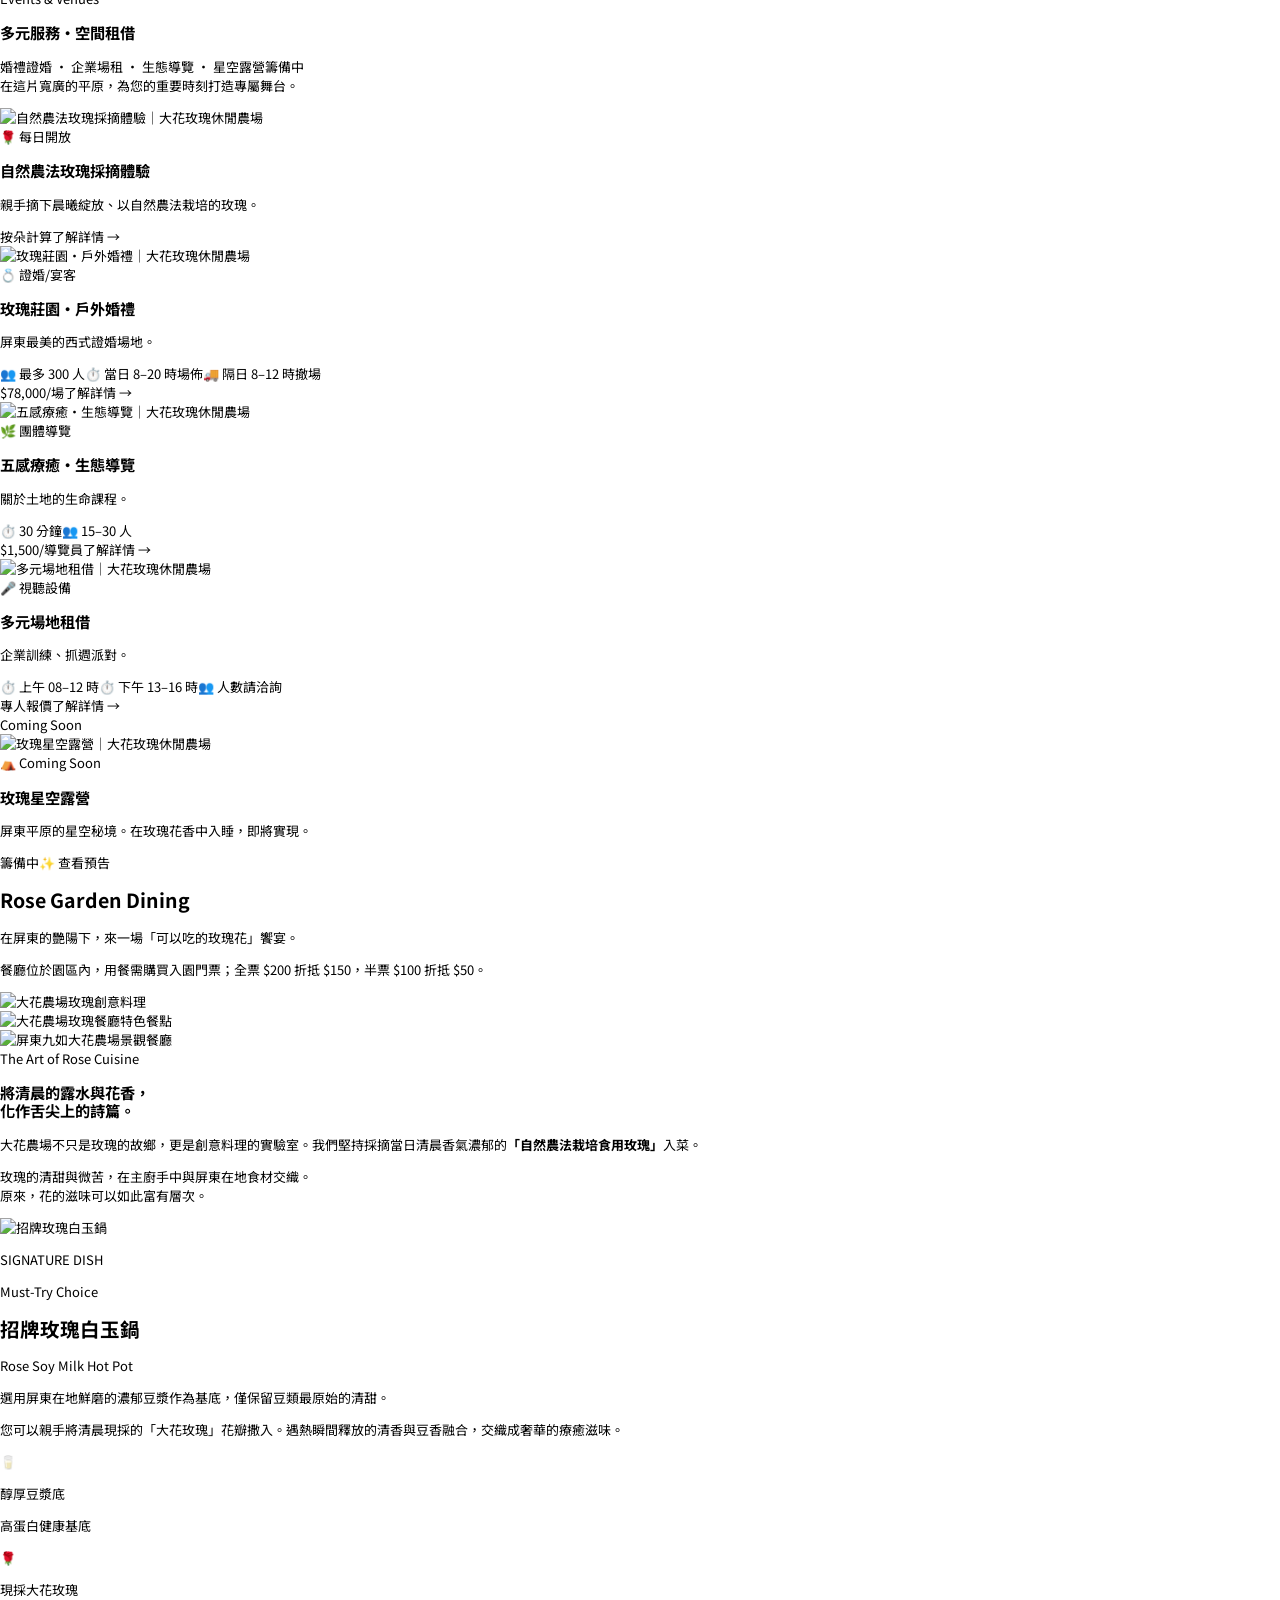
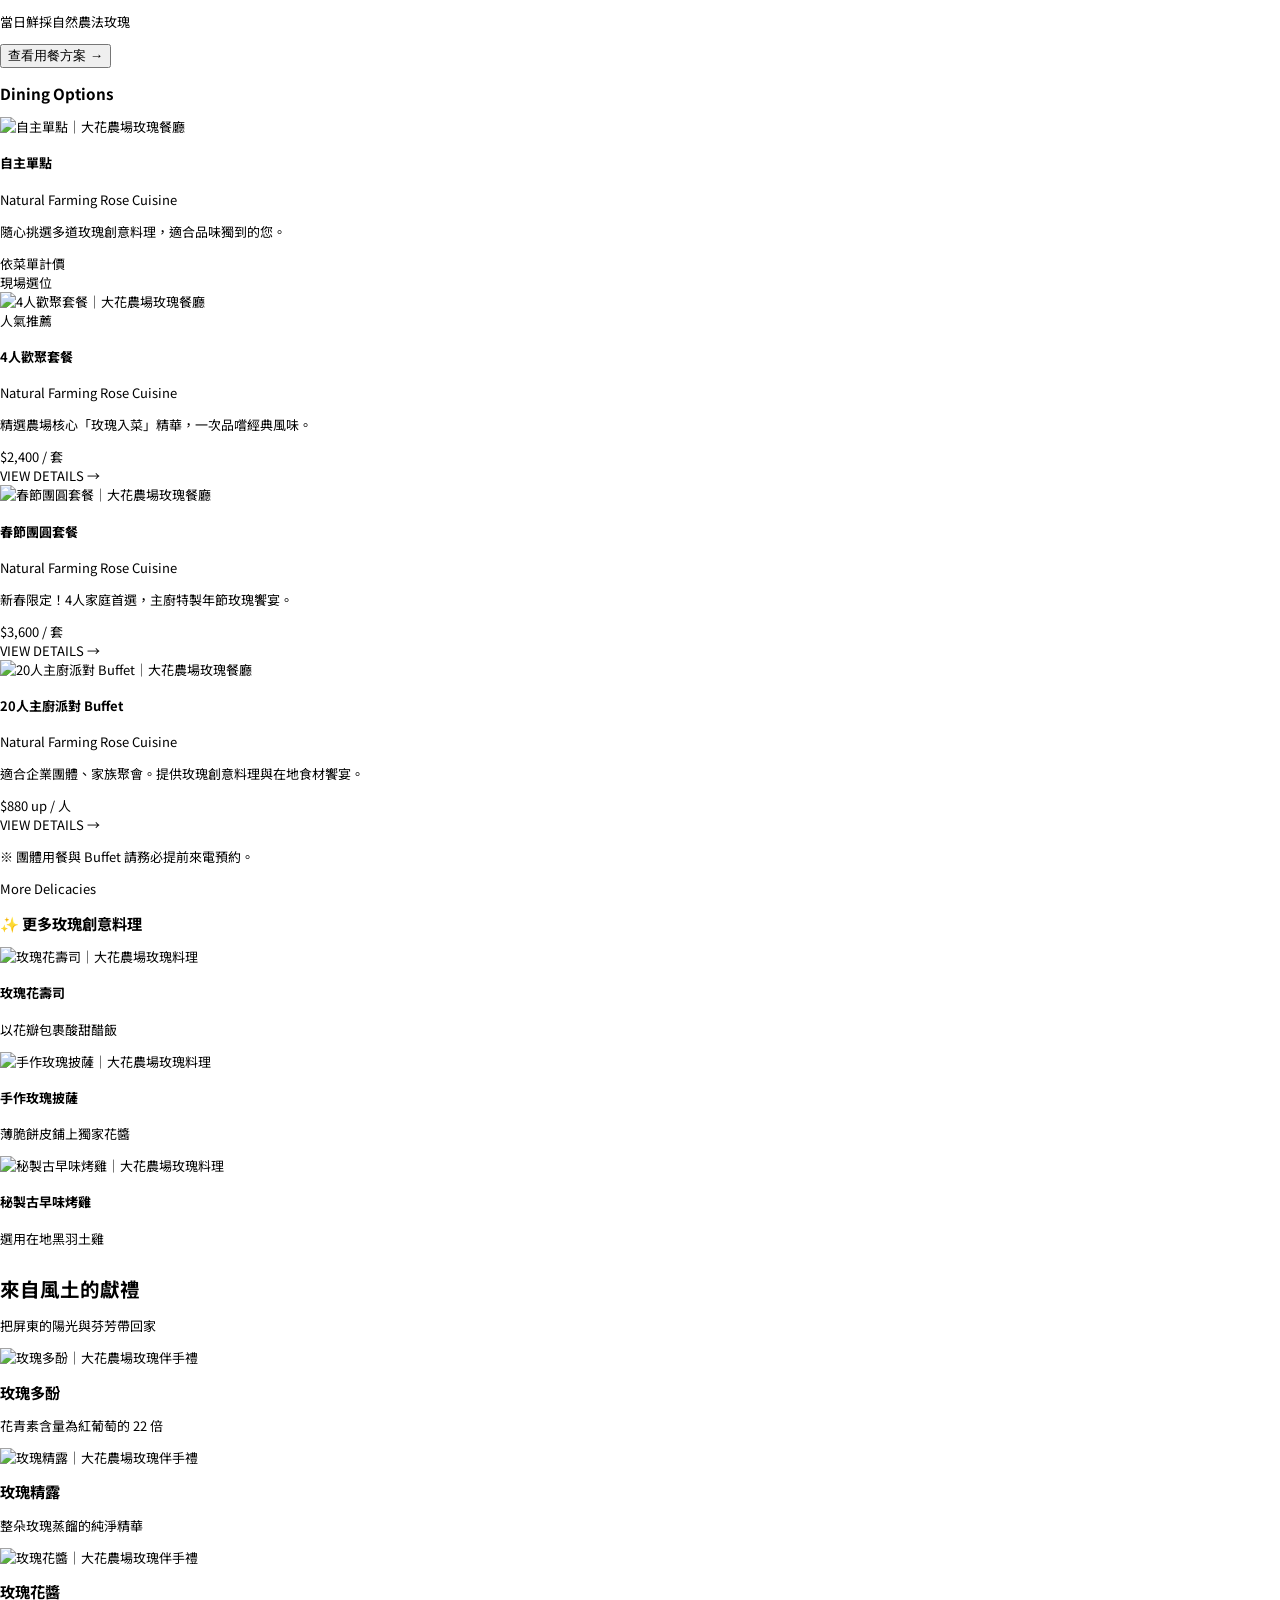
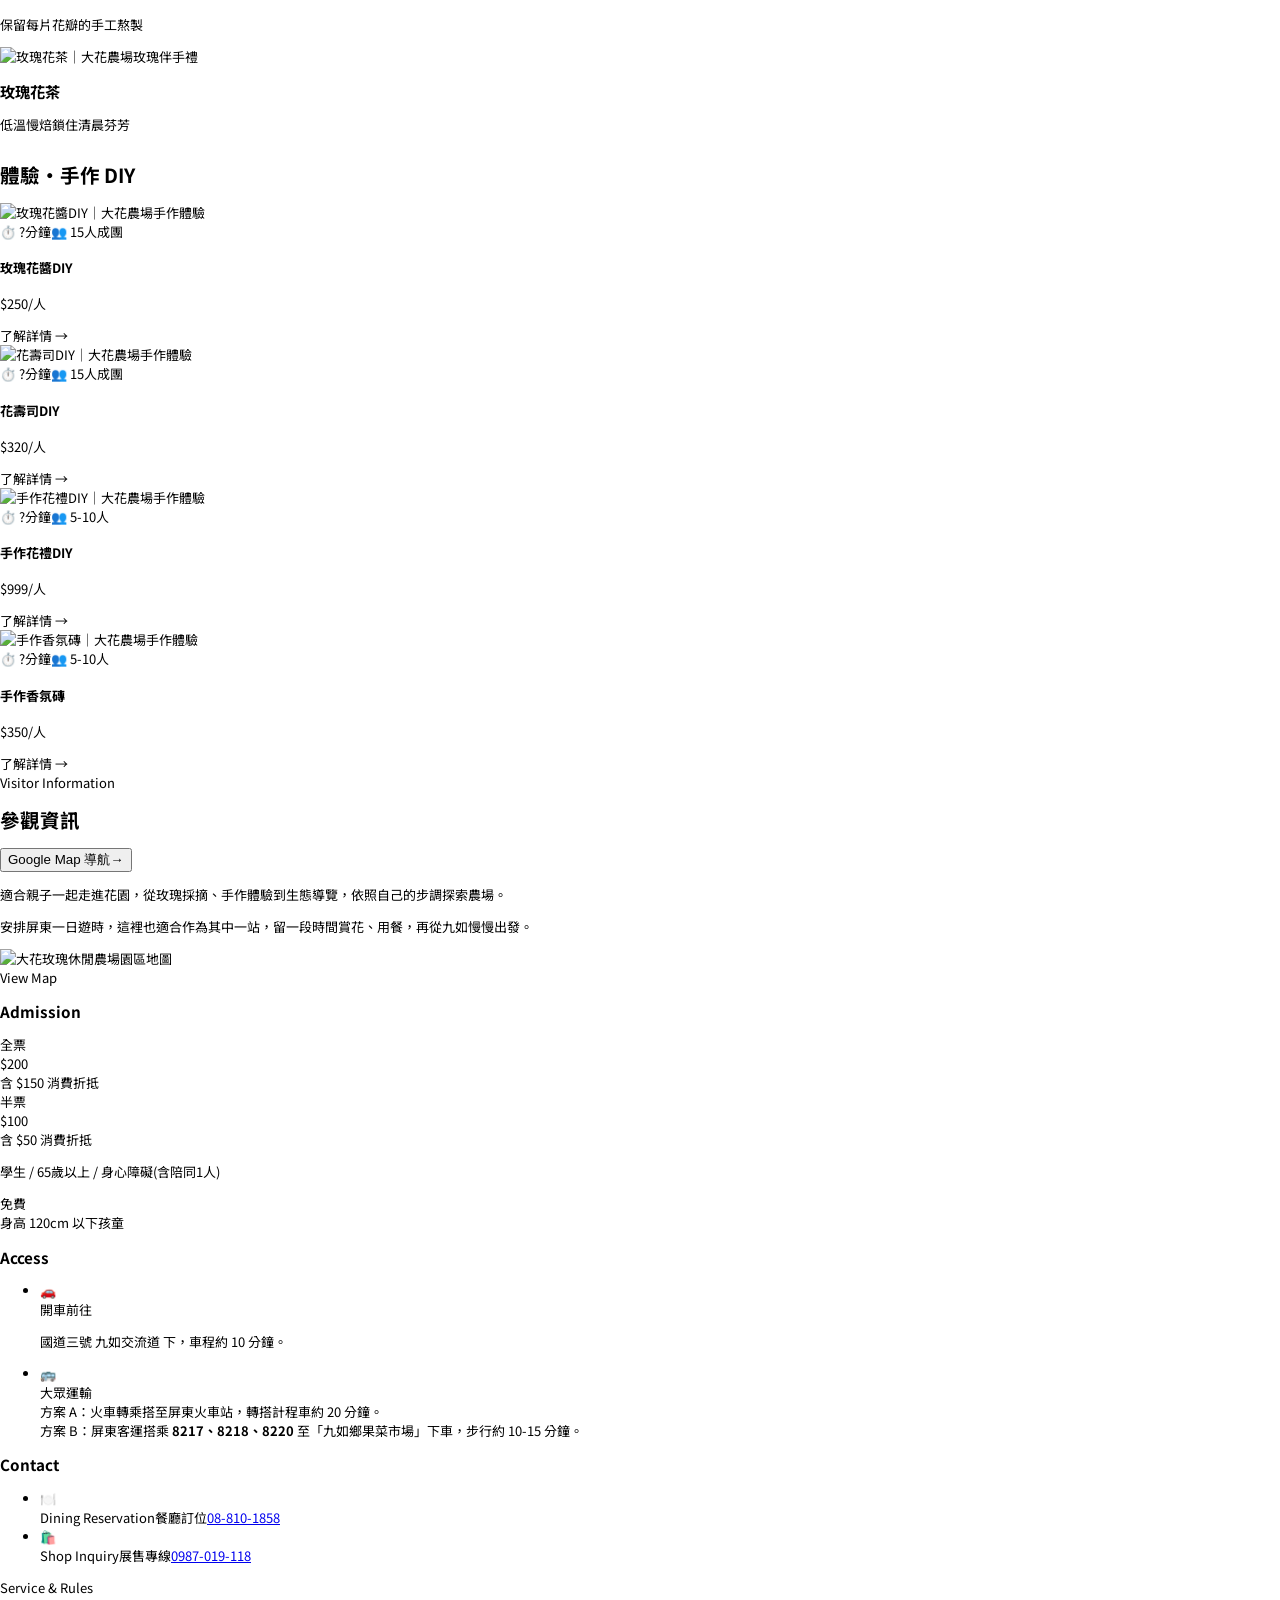
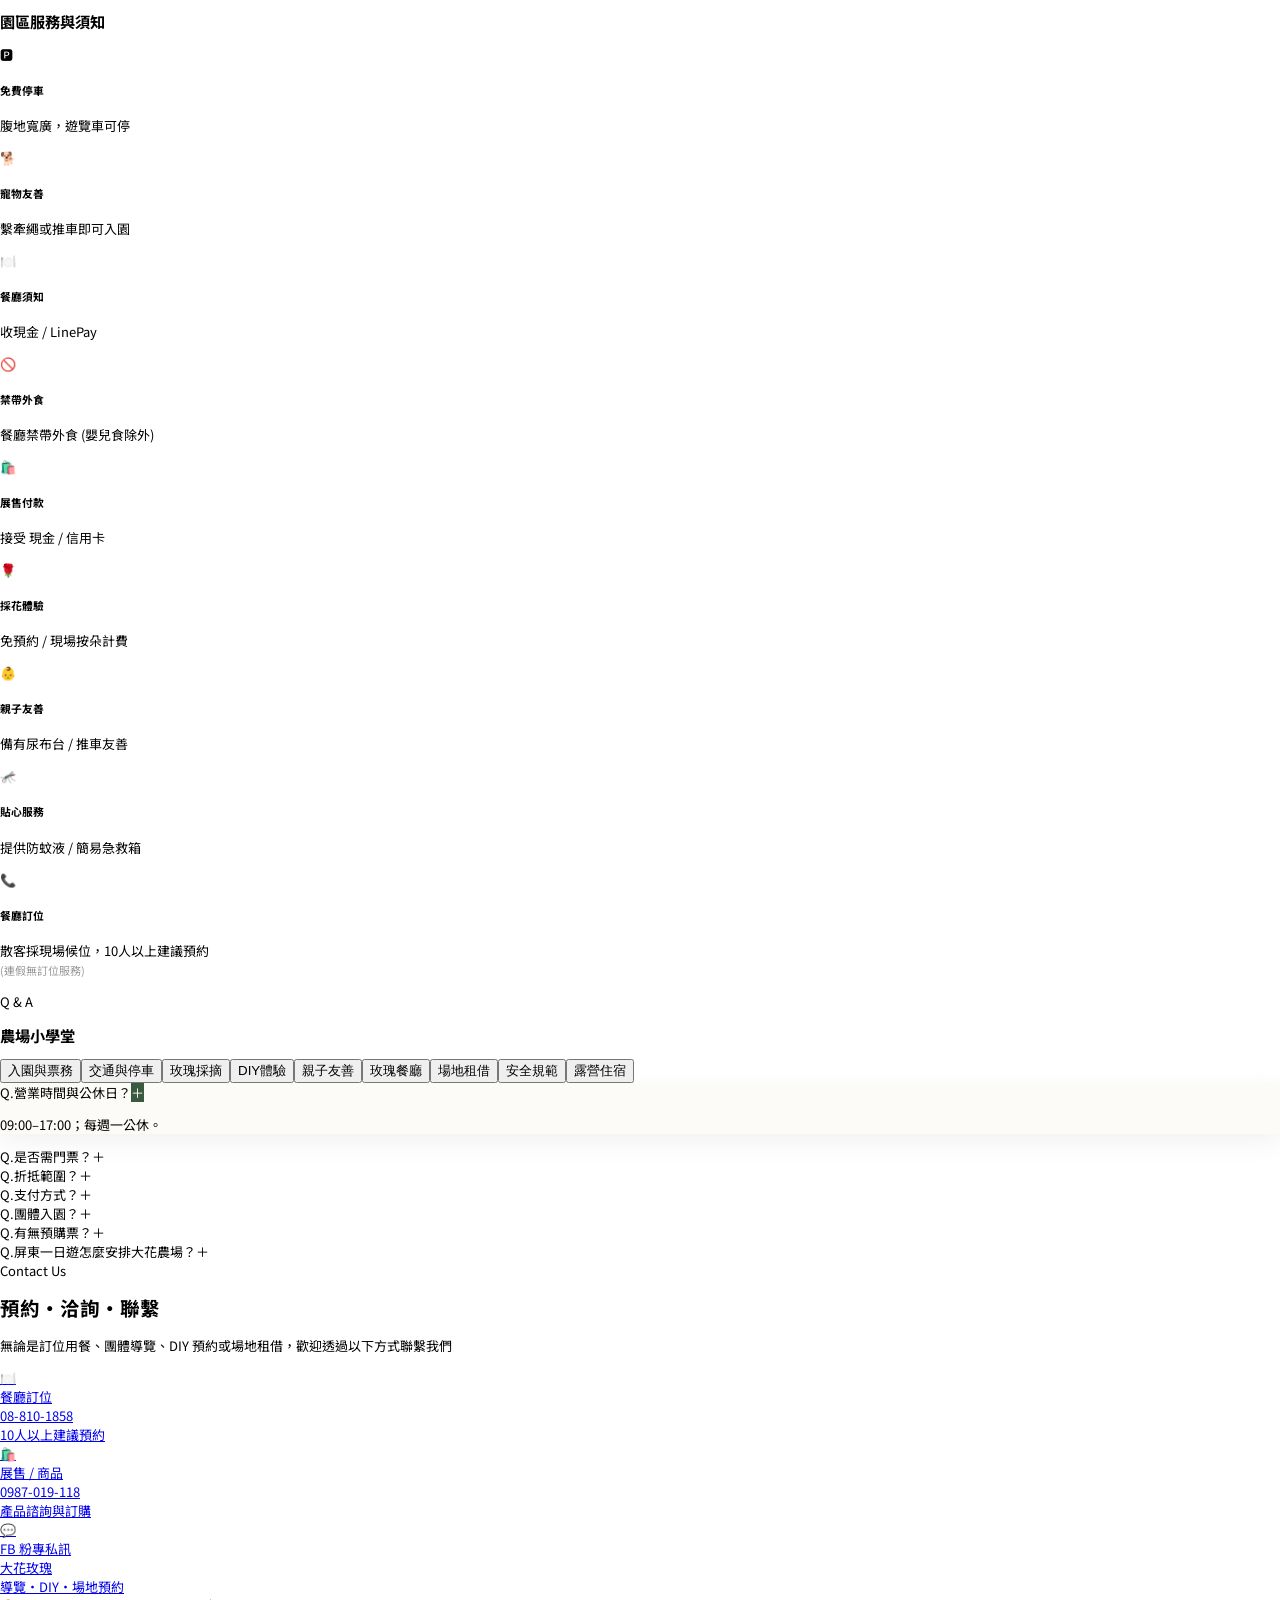
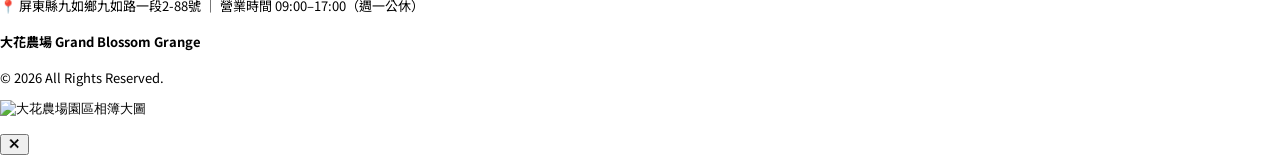
==== commit df2488a6: "新增預覽圖片定位到 Sheet 功能" ====
--- a/index.html
+++ b/index.html
@@ -277,7 +277,7 @@
             </div>
             <div class="flex flex-col gap-8">
                 <div id="gallery-main-container" class="relative w-full aspect-[3/2] rounded-3xl overflow-hidden shadow-2xl bg-gray-100 group">
-                    <img id="main-gallery-img" src="" class="absolute inset-0 w-full h-full object-cover cursor-zoom-in transition-opacity duration-700 ease-in-out" style="opacity:1;" onclick="window.handleImageClick()" alt="大花玫瑰休閒農場園區相簿">
+                    <img id="main-gallery-img" src="" data-content-key="gallery.0.image" class="absolute inset-0 w-full h-full object-cover cursor-zoom-in transition-opacity duration-700 ease-in-out" style="opacity:1;" onclick="window.handleImageClick()" alt="大花玫瑰休閒農場園區相簿">
                     <div class="absolute inset-x-0 bottom-0 bg-gradient-to-t from-black/80 via-black/20 to-transparent p-12 pointer-events-none">
                         <h3 id="main-gallery-title" class="text-white font-bold text-4xl font-serif tracking-wide"></h3>
                     </div>
@@ -439,9 +439,9 @@
             <!-- 招牌鍋介紹（左圖右文）-->
             <div class="flex flex-col lg:flex-row gap-20 items-center mb-40">
                 <div class="lg:w-1/2 relative h-[500px] lg:h-[750px] w-full flex items-center justify-center">
-                    <div class="absolute w-80 h-80 lg:w-[600px] lg:h-[600px] rounded-full overflow-hidden border-8 border-white shadow-2xl z-20 transition-transform duration-700 hover:scale-105"><img id="dining-img-0" src="https://i.meee.com.tw/bbEKYrF.webp" class="!absolute !inset-0 !w-full !h-full !object-cover !block" alt="大花農場玫瑰創意料理"></div>
-                    <div class="absolute bottom-4 right-4 lg:bottom-0 lg:-right-4 w-56 h-56 lg:w-[300px] lg:h-[300px] rounded-[40px] overflow-hidden border-8 border-white shadow-xl z-30 rotate-6 hover:rotate-0 transition-all duration-500"><img id="dining-img-1" src="https://i.meee.com.tw/pH9AFHE.webp" class="!absolute !inset-0 !w-full !h-full !object-cover !block" alt="大花農場玫瑰餐廳特色餐點"></div>
-                    <div class="absolute top-4 left-4 lg:top-0 lg:-left-4 w-40 h-40 lg:w-[320px] lg:h-[320px] rounded-full overflow-hidden border-8 border-white shadow-lg z-40 -rotate-12 animate-float hover:scale-110 transition-all duration-500 cursor-pointer"><img id="dining-img-2" src="https://i.meee.com.tw/Es9hQP8.webp" class="!absolute !inset-0 !w-full !h-full !object-cover !block opacity-90" alt="屏東九如大花農場景觀餐廳"></div>
+                    <div class="absolute w-80 h-80 lg:w-[600px] lg:h-[600px] rounded-full overflow-hidden border-8 border-white shadow-2xl z-20 transition-transform duration-700 hover:scale-105"><img id="dining-img-0" src="https://i.meee.com.tw/bbEKYrF.webp" data-content-key="siteConfig.diningImages.0" class="!absolute !inset-0 !w-full !h-full !object-cover !block" alt="大花農場玫瑰創意料理"></div>
+                    <div class="absolute bottom-4 right-4 lg:bottom-0 lg:-right-4 w-56 h-56 lg:w-[300px] lg:h-[300px] rounded-[40px] overflow-hidden border-8 border-white shadow-xl z-30 rotate-6 hover:rotate-0 transition-all duration-500"><img id="dining-img-1" src="https://i.meee.com.tw/pH9AFHE.webp" data-content-key="siteConfig.diningImages.1" class="!absolute !inset-0 !w-full !h-full !object-cover !block" alt="大花農場玫瑰餐廳特色餐點"></div>
+                    <div class="absolute top-4 left-4 lg:top-0 lg:-left-4 w-40 h-40 lg:w-[320px] lg:h-[320px] rounded-full overflow-hidden border-8 border-white shadow-lg z-40 -rotate-12 animate-float hover:scale-110 transition-all duration-500 cursor-pointer"><img id="dining-img-2" src="https://i.meee.com.tw/Es9hQP8.webp" data-content-key="siteConfig.diningImages.2" class="!absolute !inset-0 !w-full !h-full !object-cover !block opacity-90" alt="屏東九如大花農場景觀餐廳"></div>
                 </div>
                 <div class="lg:w-1/2 flex flex-col justify-center px-4">
                     <span class="text-accent text-xl font-bold tracking-[0.4em] uppercase mb-6">The Art of Rose Cuisine</span>
@@ -457,7 +457,7 @@
             <div class="flex flex-col lg:flex-row-reverse gap-20 items-center mb-40">
                 <div class="lg:w-1/2 relative">
                     <div class="relative z-10 rounded-[60px] overflow-hidden shadow-2xl border-[12px] border-white transition-transform duration-1000 hover:scale-[1.02]">
-                        <img id="dining-img-3" src="https://i.meee.com.tw/krq8ccF.webp" class="!w-full !h-[400px] md:!h-[600px] !object-cover !block" alt="招牌玫瑰白玉鍋">
+                        <img id="dining-img-3" src="https://i.meee.com.tw/krq8ccF.webp" data-content-key="siteConfig.diningImages.3" class="!w-full !h-[400px] md:!h-[600px] !object-cover !block" alt="招牌玫瑰白玉鍋">
                         <div class="absolute bottom-10 left-10 bg-white/90 backdrop-blur-md px-10 py-5 rounded-full shadow-lg"><p class="text-primary font-bold tracking-widest text-2xl">SIGNATURE DISH</p></div>
                     </div>
                 </div>
@@ -729,6 +729,7 @@
 <script src="js/data-modals.js"></script>
 <script src="js/modal.js"></script>
 <script src="js/cloud-config.js"></script>
+<script src="js/draft-inspector.js"></script>
 <script src="js/cloud-data.js"></script>
 <script src="js/elevator.js"></script>
 <script src="js/hero.js"></script>
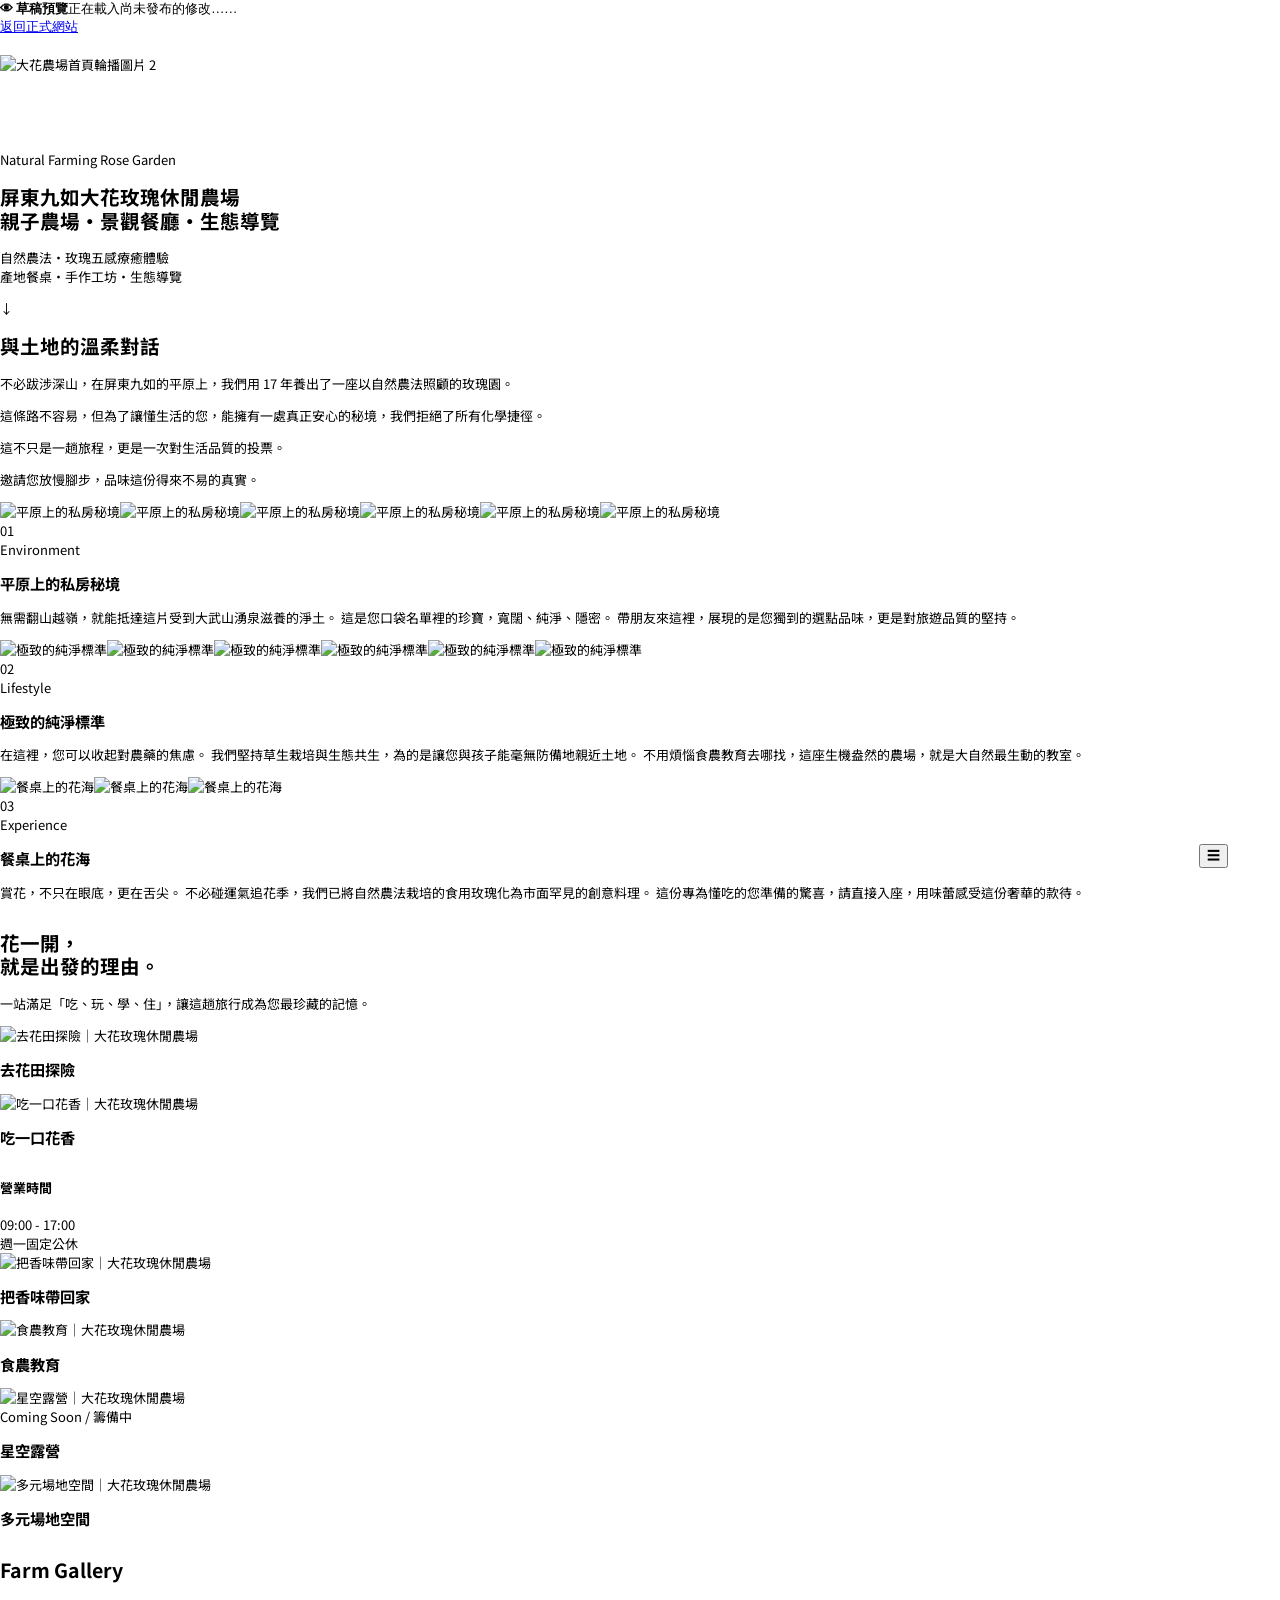
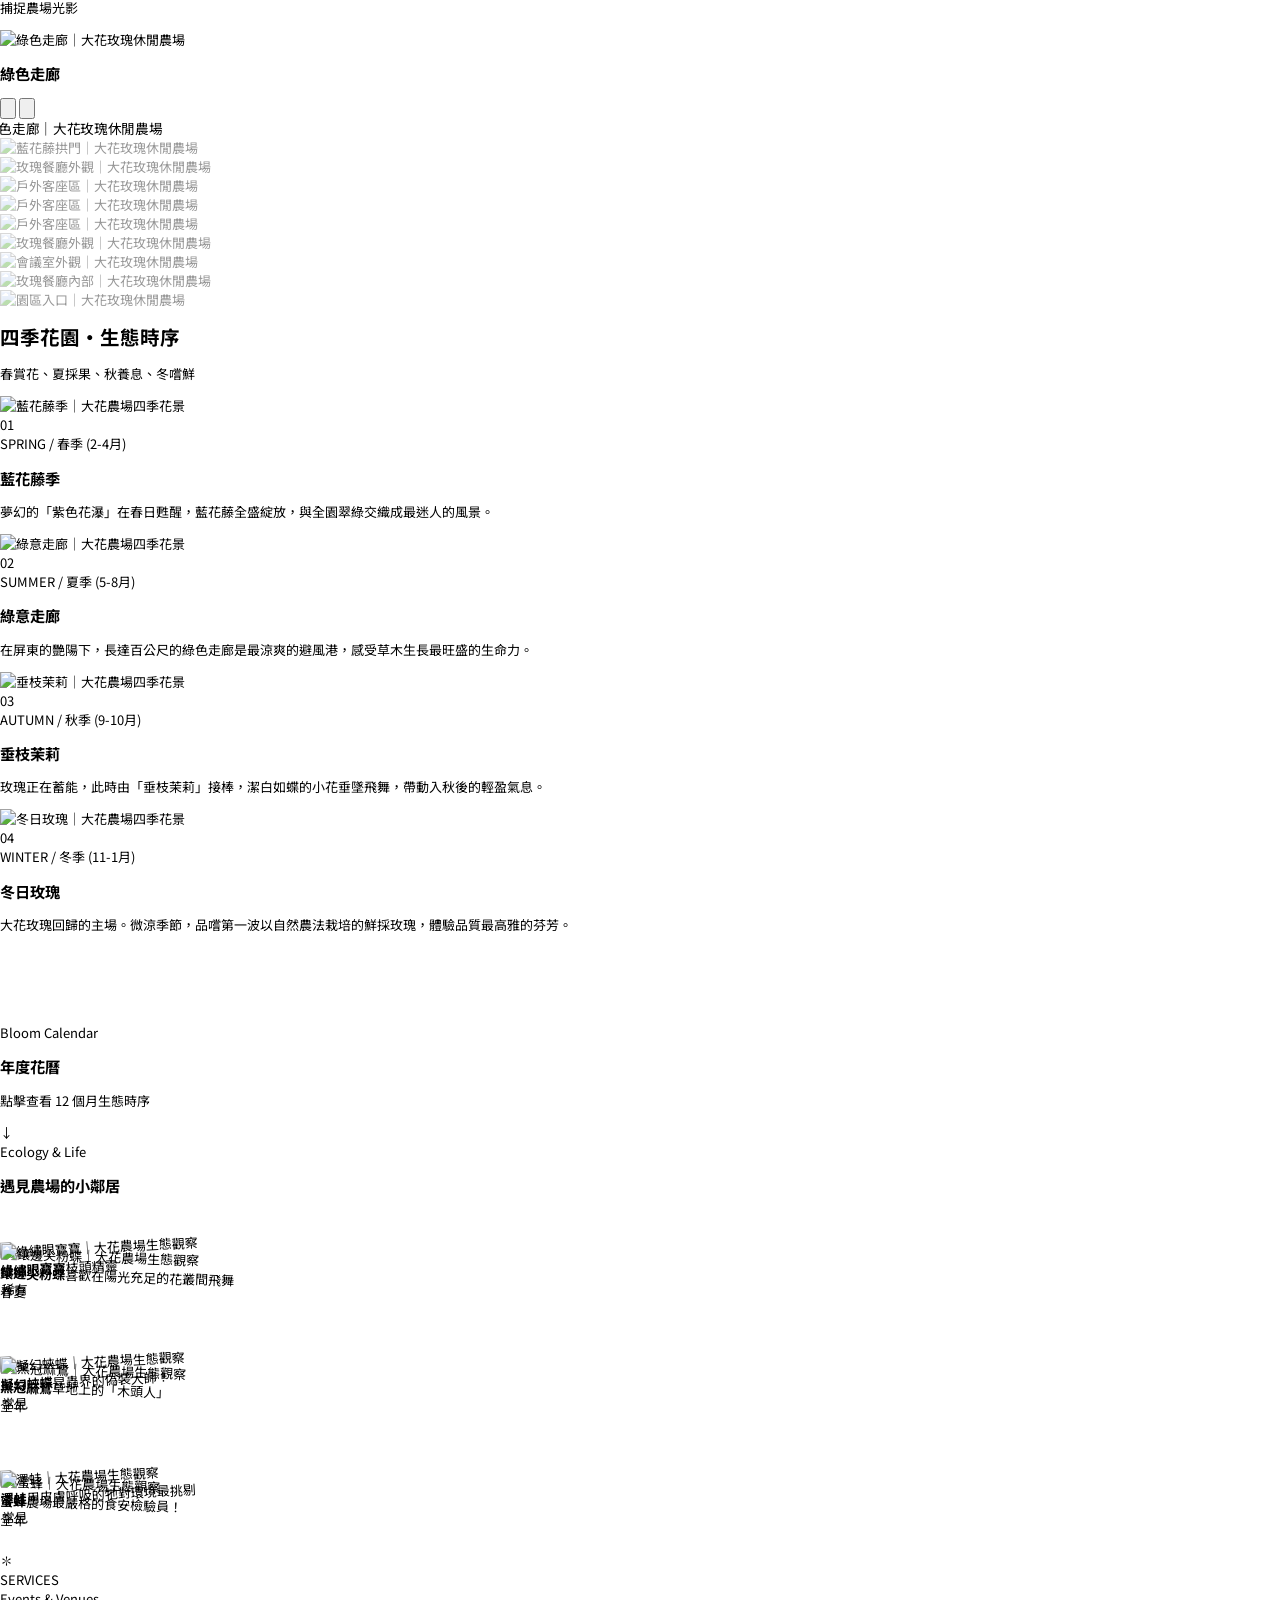
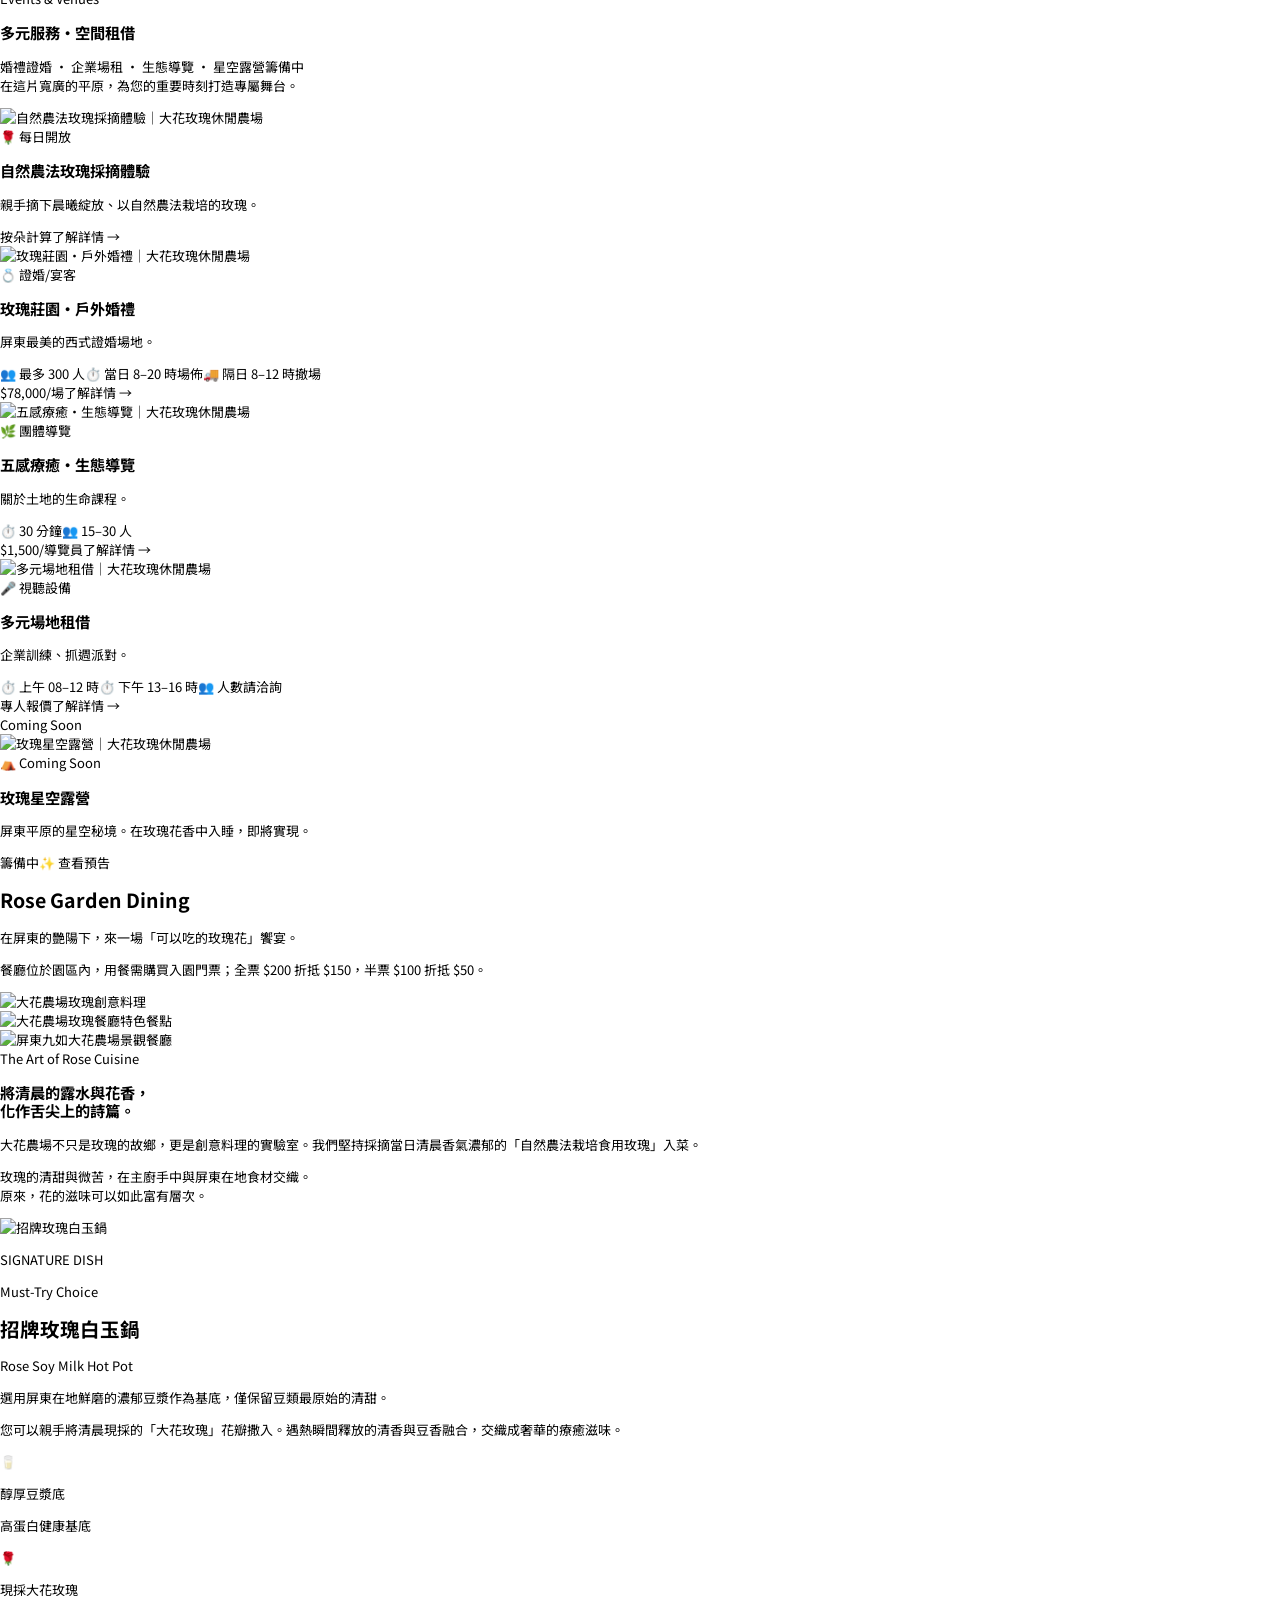
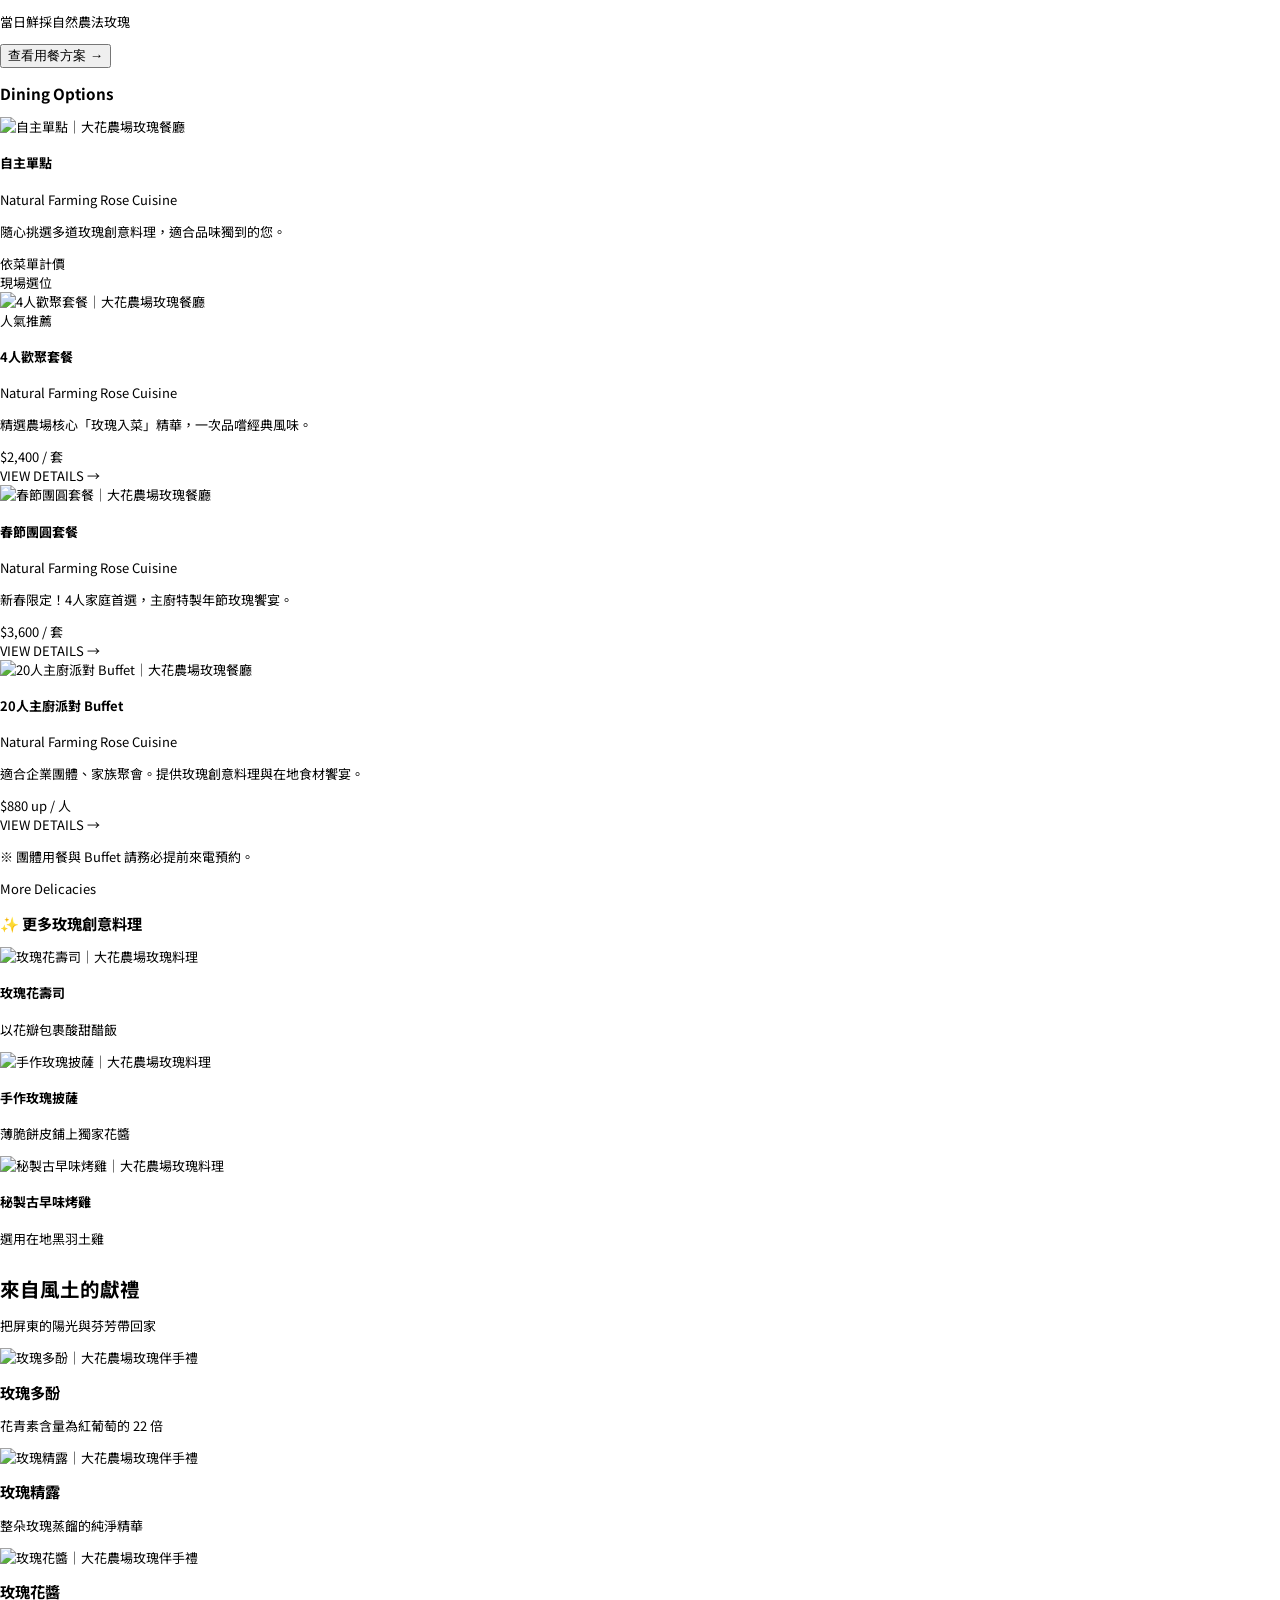
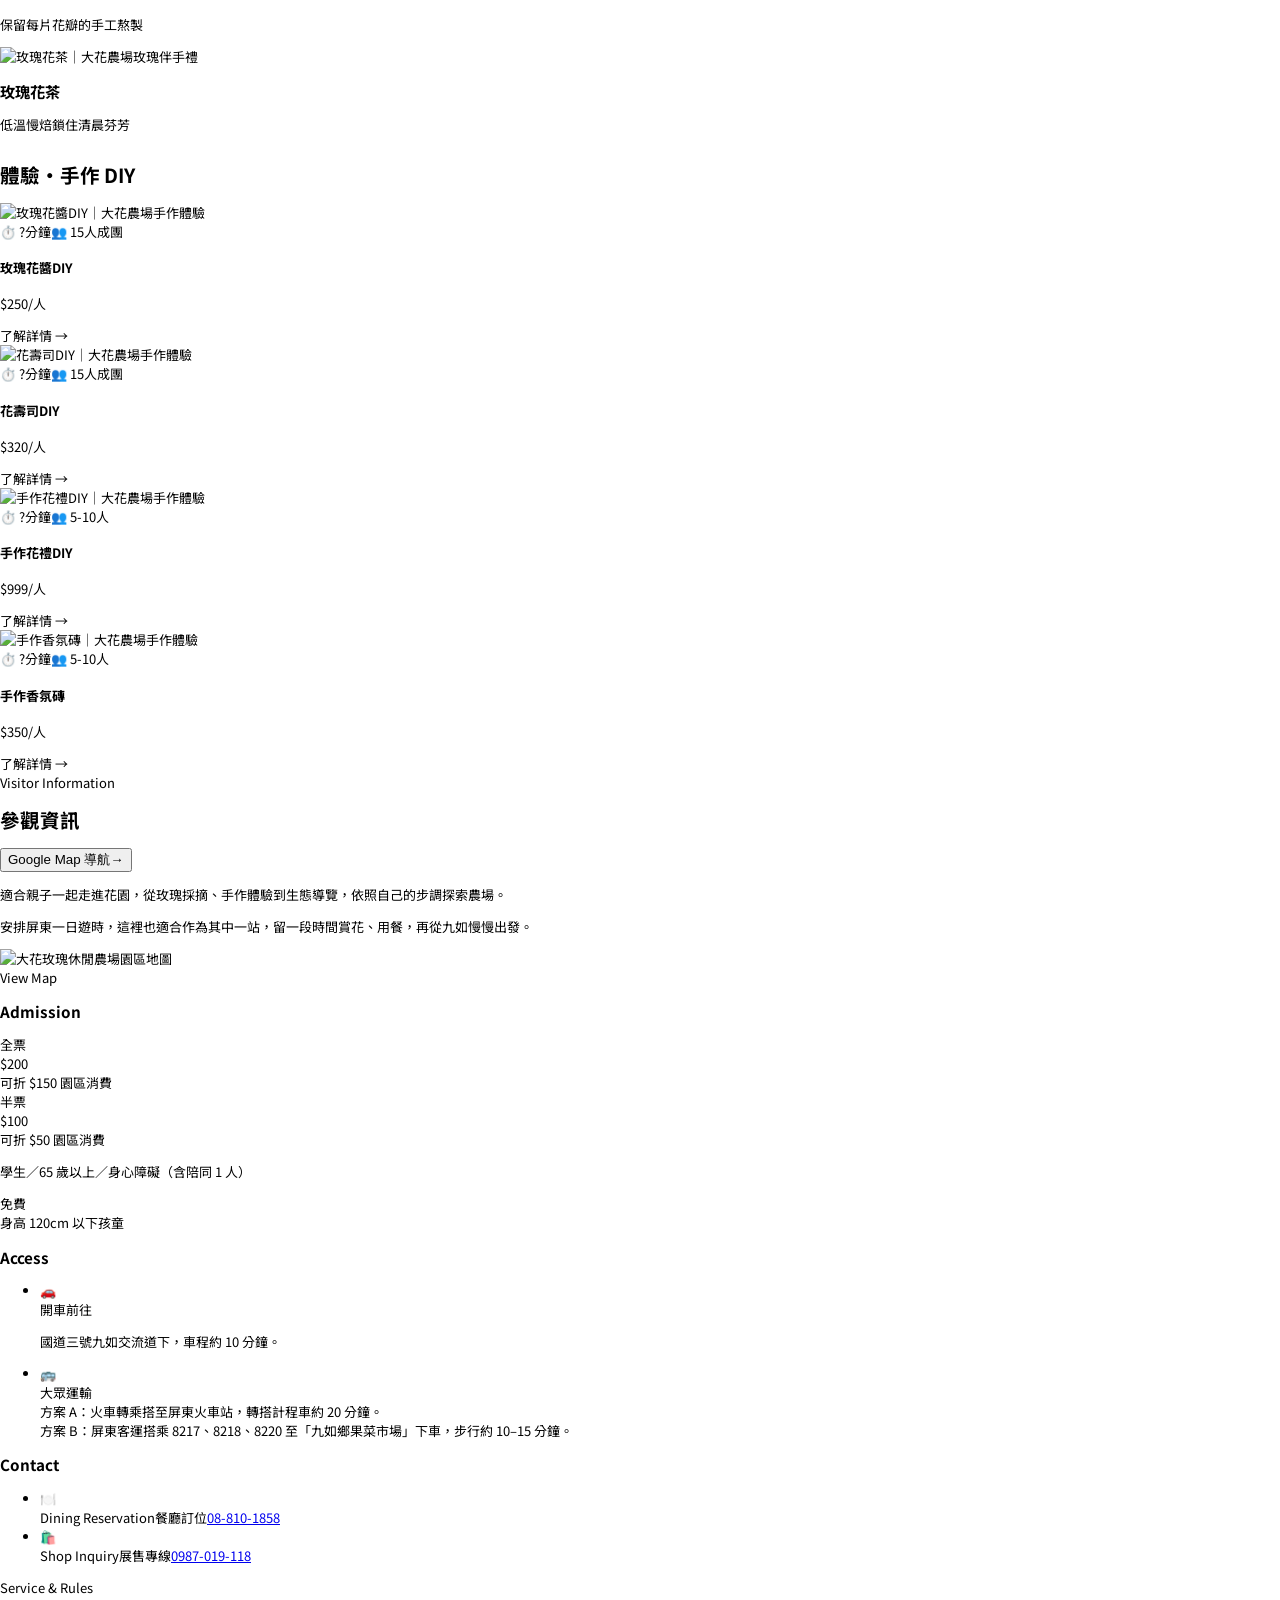
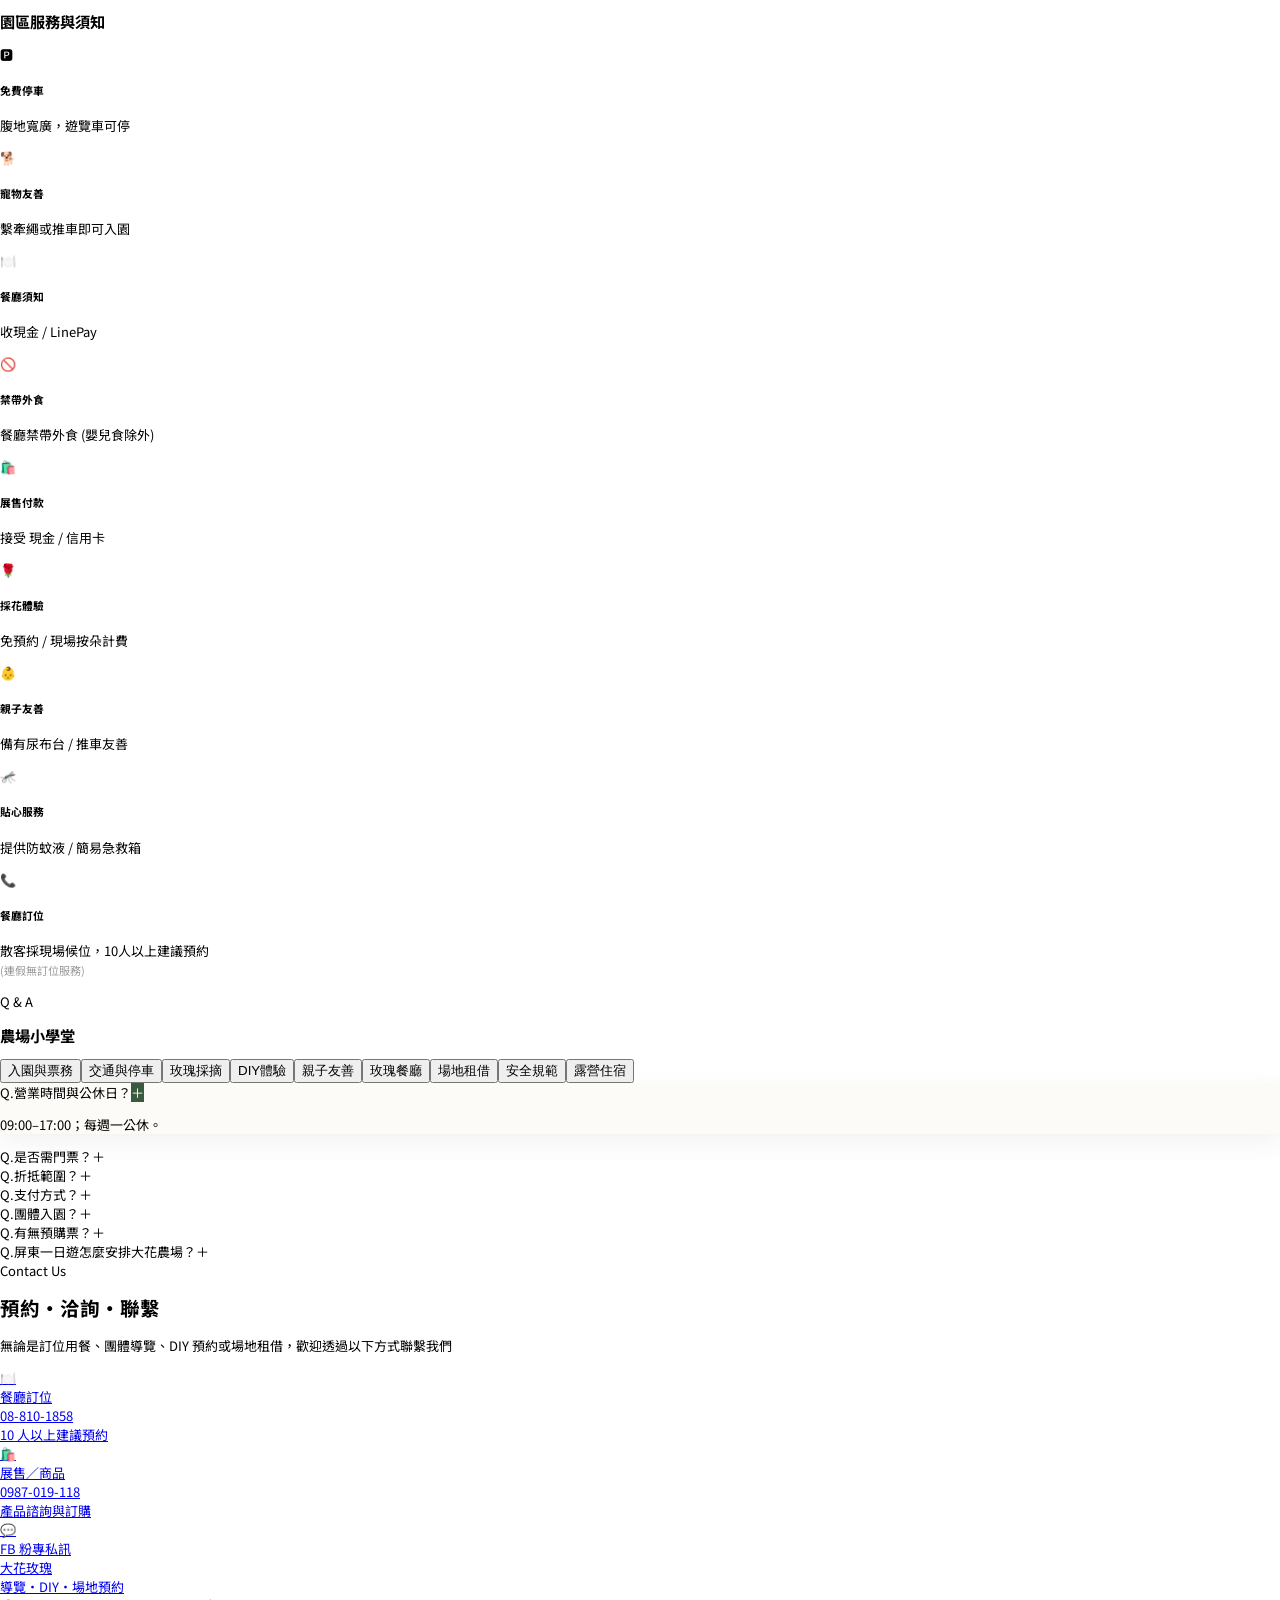
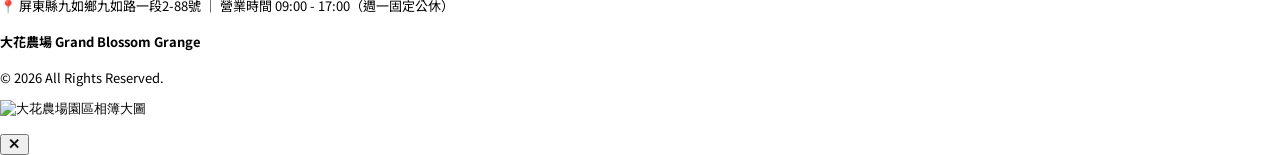
==== commit b4adc7b0: "補齊全站文案與彈窗後台欄位" ====
--- a/index.html
+++ b/index.html
@@ -215,9 +215,9 @@
     <section id="brand" class="relative h-[90vh] min-h-[700px] flex items-center justify-center text-center overflow-hidden bg-gray-900">
         <div id="render-hero-slider"></div>
         <div class="relative z-20 max-w-5xl px-6 text-white">
-            <span class="inline-block px-8 py-3 mb-8 text-xl tracking-[0.3em] uppercase border-2 border-white/60 rounded-full backdrop-blur-sm">Natural Farming Rose Garden</span>
-            <h1 class="mb-8 text-5xl md:text-8xl font-serif font-bold leading-tight drop-shadow-lg">屏東九如大花玫瑰休閒農場<br><span class="text-3xl md:text-5xl font-medium">親子農場・景觀餐廳・生態導覽</span></h1>
-            <p class="mb-14 text-2xl md:text-4xl opacity-90 font-light leading-relaxed">自然農法・玫瑰五感療癒體驗<br>產地餐桌・手作工坊・生態導覽</p>
+            <span data-page-key="hero.badge" class="inline-block px-8 py-3 mb-8 text-xl tracking-[0.3em] uppercase border-2 border-white/60 rounded-full backdrop-blur-sm">Natural Farming Rose Garden</span>
+            <h1 class="mb-8 text-5xl md:text-8xl font-serif font-bold leading-tight drop-shadow-lg"><span data-page-key="hero.title">屏東九如大花玫瑰休閒農場</span><br><span data-page-key="hero.subtitle" class="text-3xl md:text-5xl font-medium">親子農場・景觀餐廳・生態導覽</span></h1>
+            <p class="mb-14 text-2xl md:text-4xl opacity-90 font-light leading-relaxed"><span data-page-key="hero.tagline1">自然農法・玫瑰五感療癒體驗</span><br><span data-page-key="hero.tagline2">產地餐桌・手作工坊・生態導覽</span></p>
         </div>
         <div class="absolute bottom-10 left-1/2 -translate-x-1/2 z-20 text-white text-4xl animate-bounce cursor-pointer" onclick="window.scrollToSection('brand-story')">↓</div>
     </section>
@@ -229,12 +229,12 @@
 <div class="clp">
     <section id="brand-story" class="py-28 bg-[#fffcf8] text-center">
         <div class="container mx-auto px-6 max-w-5xl">
-            <h2 class="text-5xl md:text-7xl font-serif font-bold text-primary mb-16">與土地的溫柔對話<span class="block w-32 h-2 bg-accent mx-auto mt-10"></span></h2>
+            <h2 class="text-5xl md:text-7xl font-serif font-bold text-primary mb-16"><span data-page-key="story.title">與土地的溫柔對話</span><span class="block w-32 h-2 bg-accent mx-auto mt-10"></span></h2>
             <div class="space-y-12 text-gray-600 leading-loose text-3xl font-light">
-                <p>不必跋涉深山，在屏東九如的平原上，我們用 17 年養出了一座以自然農法照顧的玫瑰園。</p>
-                <p>這條路不容易，但為了讓懂生活的您，能擁有一處真正安心的秘境，我們拒絕了所有化學捷徑。</p>
-                <p>這不只是一趟旅程，更是一次對生活品質的投票。</p>
-                <p>邀請您放慢腳步，品味這份得來不易的真實。</p>
+                <p data-page-key="story.paragraph1">不必跋涉深山，在屏東九如的平原上，我們用 17 年養出了一座以自然農法照顧的玫瑰園。</p>
+                <p data-page-key="story.paragraph2">這條路不容易，但為了讓懂生活的您，能擁有一處真正安心的秘境，我們拒絕了所有化學捷徑。</p>
+                <p data-page-key="story.paragraph3">這不只是一趟旅程，更是一次對生活品質的投票。</p>
+                <p data-page-key="story.paragraph4">邀請您放慢腳步，品味這份得來不易的真實。</p>
             </div>
         </div>
     </section>
@@ -256,9 +256,9 @@
     <section id="features" class="py-24 bg-[#fdfbf7]">
         <div class="container mx-auto px-4 md:px-6 max-w-[1400px]">
             <div class="mb-20">
-                <h2 class="text-5xl md:text-7xl font-serif font-bold text-primary mb-8">花一開，<br>就是出發的理由。</h2>
+                <h2 class="text-5xl md:text-7xl font-serif font-bold text-primary mb-8"><span data-page-key="overview.title1">花一開，</span><br><span data-page-key="overview.title2">就是出發的理由。</span></h2>
                 <div class="h-2 w-32 bg-accent mb-10"></div>
-                <p class="text-gray-600 text-3xl">一站滿足「吃、玩、學、住」，讓這趟旅行成為您最珍藏的記憶。</p>
+                <p data-page-key="overview.description" class="text-gray-600 text-3xl">一站滿足「吃、玩、學、住」，讓這趟旅行成為您最珍藏的記憶。</p>
             </div>
             <div id="render-bento-grid"></div>
         </div>
@@ -272,8 +272,8 @@
     <section id="gallery" class="py-32 bg-white">
         <div class="container mx-auto px-6 max-w-[1200px]">
             <div class="text-center mb-16">
-                <h2 class="text-5xl font-serif font-bold text-primary mb-6">Farm Gallery</h2>
-                <p class="text-gray-500 text-3xl">捕捉農場光影</p>
+                <h2 data-page-key="gallery.english" class="text-5xl font-serif font-bold text-primary mb-6">Farm Gallery</h2>
+                <p data-page-key="gallery.title" class="text-gray-500 text-3xl">捕捉農場光影</p>
             </div>
             <div class="flex flex-col gap-8">
                 <div id="gallery-main-container" class="relative w-full aspect-[3/2] rounded-3xl overflow-hidden shadow-2xl bg-gray-100 group">
@@ -301,8 +301,8 @@
     <section id="seasons" class="py-32 bg-gradient-to-b from-white to-[#f8f5f2]">
         <div class="container mx-auto px-6">
             <div class="text-center mb-20">
-                <h2 class="text-5xl font-serif font-bold text-primary mb-8">四季花園・生態時序</h2>
-                <p class="text-gray-600 text-3xl">春賞花、夏採果、秋養息、冬嚐鮮</p>
+                <h2 data-page-key="seasons.title" class="text-5xl font-serif font-bold text-primary mb-8">四季花園・生態時序</h2>
+                <p data-page-key="seasons.subtitle" class="text-gray-600 text-3xl">春賞花、夏採果、秋養息、冬嚐鮮</p>
             </div>
             <div id="render-seasons-grid" class="grid grid-cols-1 md:grid-cols-4 gap-10 mb-20"></div>
 
@@ -320,9 +320,9 @@
                         <div class="absolute bottom-1/2 left-1/2 w-[3px] h-8 bg-[#d06765] origin-bottom -translate-x-1/2 rounded-full transition-transform duration-[2s] ease-in-out group-hover:rotate-[720deg]" style="transform:rotate(45deg);"></div>
                     </div>
                     <div class="text-center relative z-10 transform transition-transform duration-500 group-hover:-translate-y-2">
-                        <div class="overflow-hidden mb-2"><span class="block text-[#d06765] font-bold tracking-[0.4em] uppercase text-xs transform translate-y-full group-hover:translate-y-0 transition-transform duration-500 delay-100">Bloom Calendar</span></div>
-                        <h3 class="text-5xl md:text-7xl font-serif font-bold text-[#3a5a40] leading-tight mb-4 group-hover:text-[#d06765] transition-colors">年度花曆</h3>
-                        <p class="text-gray-400 font-light tracking-widest text-lg group-hover:text-[#3a5a40] transition-colors">點擊查看 12 個月生態時序</p>
+                        <div class="overflow-hidden mb-2"><span data-page-key="seasons.calendarEnglish" class="block text-[#d06765] font-bold tracking-[0.4em] uppercase text-xs transform translate-y-full group-hover:translate-y-0 transition-transform duration-500 delay-100">Bloom Calendar</span></div>
+                        <h3 data-page-key="seasons.calendarTitle" class="text-5xl md:text-7xl font-serif font-bold text-[#3a5a40] leading-tight mb-4 group-hover:text-[#d06765] transition-colors">年度花曆</h3>
+                        <p data-page-key="seasons.calendarHint" class="text-gray-400 font-light tracking-widest text-lg group-hover:text-[#3a5a40] transition-colors">點擊查看 12 個月生態時序</p>
                     </div>
                     <div class="mt-8 w-12 h-12 rounded-full border border-[#3a5a40]/30 flex items-center justify-center text-[#3a5a40] animate-bounce group-hover:bg-[#3a5a40] group-hover:text-white group-hover:border-transparent transition-all duration-300"><span class="text-2xl">↓</span></div>
                 </div>
@@ -389,8 +389,8 @@
             <div class="absolute bottom-0 left-0 w-64 h-64 bg-[#3a5a40]/5 rounded-full blur-3xl pointer-events-none"></div>
 
             <div class="text-center mb-16 relative z-10">
-                <span class="text-[#d06765] tracking-[0.3em] font-bold text-xs md:text-sm block mb-4 uppercase">Ecology & Life</span>
-                <h3 class="text-4xl md:text-5xl font-serif font-bold text-[#3a5a40] mb-12">遇見農場的小鄰居</h3>
+                <span data-page-key="ecology.english" class="text-[#d06765] tracking-[0.3em] font-bold text-xs md:text-sm block mb-4 uppercase">Ecology & Life</span>
+                <h3 data-page-key="ecology.title" class="text-4xl md:text-5xl font-serif font-bold text-[#3a5a40] mb-12">遇見農場的小鄰居</h3>
                 <div id="render-eco-grid" class="flex flex-wrap justify-center gap-8 md:gap-12"></div>
             </div>
 
@@ -406,14 +406,14 @@
                     <div class="relative z-10">
                         <div class="inline-flex items-center gap-3 mb-6 bg-[#3a5a40]/5 px-6 py-2 rounded-full backdrop-blur-sm">
                             <span class="w-1.5 h-1.5 rounded-full bg-[#d06765]"></span>
-                            <span class="text-[#3a5a40] tracking-[0.2em] font-bold text-xs md:text-sm uppercase">Events & Venues</span>
+                            <span data-page-key="services.english" class="text-[#3a5a40] tracking-[0.2em] font-bold text-xs md:text-sm uppercase">Events & Venues</span>
                             <span class="w-1.5 h-1.5 rounded-full bg-[#d06765]"></span>
                         </div>
-                        <h3 class="text-4xl md:text-6xl font-serif font-bold text-[#3a5a40] mb-6 drop-shadow-sm">多元服務・空間租借</h3>
+                        <h3 data-page-key="services.title" class="text-4xl md:text-6xl font-serif font-bold text-[#3a5a40] mb-6 drop-shadow-sm">多元服務・空間租借</h3>
                         <div class="w-20 h-1 bg-[#d06765] mx-auto mb-8 rounded-full opacity-80"></div>
                         <p class="text-gray-500 text-base md:text-xl font-medium tracking-widest leading-loose">
-                            婚禮證婚 ‧ 企業場租 ‧ 生態導覽 ‧ 星空露營<span class="text-[10px] align-top ml-1 bg-gray-100 text-gray-400 border border-gray-200 px-2 py-0.5 rounded-full">籌備中</span><br>
-                            <span class="font-light opacity-80 mt-2 block text-sm md:text-base">在這片寬廣的平原，為您的重要時刻打造專屬舞台。</span>
+                            <span data-page-key="services.lead">婚禮證婚 ‧ 企業場租 ‧ 生態導覽 ‧ 星空露營</span><span class="text-[10px] align-top ml-1 bg-gray-100 text-gray-400 border border-gray-200 px-2 py-0.5 rounded-full">籌備中</span><br>
+                            <span data-page-key="services.description" class="font-light opacity-80 mt-2 block text-sm md:text-base">在這片寬廣的平原，為您的重要時刻打造專屬舞台。</span>
                         </p>
                     </div>
                 </div>
@@ -430,9 +430,9 @@
     <section id="dining" class="py-32 bg-[#fffcf8]">
         <div class="container mx-auto px-6 max-w-[1400px]">
             <div class="text-center mb-24">
-                <h2 class="text-5xl md:text-8xl font-serif font-bold text-primary mb-8">Rose Garden Dining</h2>
+                <h2 data-page-key="dining.english" class="text-5xl md:text-8xl font-serif font-bold text-primary mb-8">Rose Garden Dining</h2>
                 <div class="h-2 w-32 bg-accent mx-auto mb-8"></div>
-                <p class="text-3xl text-gray-600 font-light tracking-[0.2em]">在屏東的艷陽下，來一場「可以吃的玫瑰花」饗宴。</p>
+                <p data-page-key="dining.subtitle" class="text-3xl text-gray-600 font-light tracking-[0.2em]">在屏東的艷陽下，來一場「可以吃的玫瑰花」饗宴。</p>
                 <p id="dining-ticket-notice" class="mt-8 inline-block rounded-full bg-white px-8 py-4 text-lg md:text-xl font-bold text-[#3a5a40] shadow-sm border border-[#3a5a40]/10">餐廳位於園區內，用餐需購買入園門票；全票 $200 折抵 $150，半票 $100 折抵 $50。</p>
             </div>
 
@@ -444,11 +444,11 @@
                     <div class="absolute top-4 left-4 lg:top-0 lg:-left-4 w-40 h-40 lg:w-[320px] lg:h-[320px] rounded-full overflow-hidden border-8 border-white shadow-lg z-40 -rotate-12 animate-float hover:scale-110 transition-all duration-500 cursor-pointer"><img id="dining-img-2" src="https://i.meee.com.tw/Es9hQP8.webp" data-content-key="siteConfig.diningImages.2" class="!absolute !inset-0 !w-full !h-full !object-cover !block opacity-90" alt="屏東九如大花農場景觀餐廳"></div>
                 </div>
                 <div class="lg:w-1/2 flex flex-col justify-center px-4">
-                    <span class="text-accent text-xl font-bold tracking-[0.4em] uppercase mb-6">The Art of Rose Cuisine</span>
-                    <h3 class="text-5xl md:text-7xl font-serif font-bold text-gray-900 leading-tight mb-12">將清晨的露水與花香，<br><span class="text-primary italic">化作舌尖上的詩篇。</span></h3>
+                    <span data-page-key="dining.cuisineEnglish" class="text-accent text-xl font-bold tracking-[0.4em] uppercase mb-6">The Art of Rose Cuisine</span>
+                    <h3 class="text-5xl md:text-7xl font-serif font-bold text-gray-900 leading-tight mb-12"><span data-page-key="dining.cuisineTitle1">將清晨的露水與花香，</span><br><span data-page-key="dining.cuisineTitle2" class="text-primary italic">化作舌尖上的詩篇。</span></h3>
                     <div class="space-y-10 text-gray-600 leading-loose text-2xl md:text-3xl font-light border-l-8 border-primary/20 pl-10">
-                        <p>大花農場不只是玫瑰的故鄉，更是創意料理的實驗室。我們堅持採摘當日清晨香氣濃郁的<strong>「自然農法栽培食用玫瑰」</strong>入菜。</p>
-                        <p>玫瑰的清甜與微苦，在主廚手中與屏東在地食材交織。<br><span class="text-accent font-bold text-3xl mt-8 block">原來，花的滋味可以如此富有層次。</span></p>
+                        <p data-page-key="dining.cuisineParagraph1">大花農場不只是玫瑰的故鄉，更是創意料理的實驗室。我們堅持採摘當日清晨香氣濃郁的「自然農法栽培食用玫瑰」入菜。</p>
+                        <p><span data-page-key="dining.cuisineParagraph2">玫瑰的清甜與微苦，在主廚手中與屏東在地食材交織。</span><br><span data-page-key="dining.cuisineEmphasis" class="text-accent font-bold text-3xl mt-8 block">原來，花的滋味可以如此富有層次。</span></p>
                     </div>
                 </div>
             </div>
@@ -458,11 +458,11 @@
                 <div class="lg:w-1/2 relative">
                     <div class="relative z-10 rounded-[60px] overflow-hidden shadow-2xl border-[12px] border-white transition-transform duration-1000 hover:scale-[1.02]">
                         <img id="dining-img-3" src="https://i.meee.com.tw/krq8ccF.webp" data-content-key="siteConfig.diningImages.3" class="!w-full !h-[400px] md:!h-[600px] !object-cover !block" alt="招牌玫瑰白玉鍋">
-                        <div class="absolute bottom-10 left-10 bg-white/90 backdrop-blur-md px-10 py-5 rounded-full shadow-lg"><p class="text-primary font-bold tracking-widest text-2xl">SIGNATURE DISH</p></div>
+                        <div class="absolute bottom-10 left-10 bg-white/90 backdrop-blur-md px-10 py-5 rounded-full shadow-lg"><p data-page-key="dining.signatureLabel" class="text-primary font-bold tracking-widest text-2xl">SIGNATURE DISH</p></div>
                     </div>
                 </div>
                 <div class="lg:w-1/2 space-y-12">
-                    <div class="inline-block bg-accent/10 px-8 py-3 rounded-full"><span class="text-accent font-bold text-lg tracking-widest uppercase">Must-Try Choice</span></div>
+                    <div class="inline-block bg-accent/10 px-8 py-3 rounded-full"><span data-page-key="dining.signatureChoice" class="text-accent font-bold text-lg tracking-widest uppercase">Must-Try Choice</span></div>
                     <h2 id="dining-signature-title" class="text-5xl md:text-7xl font-serif font-bold text-gray-900 leading-tight">招牌玫瑰白玉鍋</h2>
                     <p id="dining-signature-english" class="text-[#a89b91] font-bold tracking-[0.2em] uppercase text-xl -mt-8">Rose Soy Milk Hot Pot</p>
                     <div class="text-gray-600 leading-loose text-2xl font-light space-y-8">
@@ -481,7 +481,7 @@
 
             <!-- 用餐方案 -->
             <div class="pt-24 border-t border-primary/10 text-center">
-                <h3 class="text-4xl md:text-5xl font-serif font-bold text-primary mb-24 italic">Dining Options</h3>
+                <h3 data-page-key="dining.optionsTitle" class="text-4xl md:text-5xl font-serif font-bold text-primary mb-24 italic">Dining Options</h3>
                 <div id="render-dining-options" class="grid grid-cols-1 md:grid-cols-2 lg:grid-cols-4 gap-10 lg:gap-8 mb-24"></div>
                 <p id="dining-group-notice" class="text-center text-2xl text-gray-400 font-light mb-28">※ 團體用餐與 Buffet 請務必提前來電預約。</p>
             </div>
@@ -489,8 +489,8 @@
             <!-- 更多料理 -->
             <div class="mt-28 border-t border-primary/5 pt-24">
                 <div class="text-center mb-20">
-                    <span class="text-accent text-lg font-bold tracking-[0.3em] uppercase mb-6 block">More Delicacies</span>
-                    <h3 class="text-5xl font-serif font-bold text-gray-800">✨ 更多玫瑰創意料理</h3>
+                    <span data-page-key="dining.moreEnglish" class="text-accent text-lg font-bold tracking-[0.3em] uppercase mb-6 block">More Delicacies</span>
+                    <h3 data-page-key="dining.moreTitle" class="text-5xl font-serif font-bold text-gray-800">✨ 更多玫瑰創意料理</h3>
                 </div>
                 <div id="render-food-grid" class="grid grid-cols-1 md:grid-cols-3 gap-12 mb-24"></div>
             </div>
@@ -505,8 +505,8 @@
     <section id="products" class="py-32 bg-white">
         <div class="container mx-auto px-6">
             <div class="text-center mb-20">
-                <h2 class="text-5xl font-serif font-bold text-primary mb-6">來自風土的獻禮</h2>
-                <p class="text-gray-600 text-3xl">把屏東的陽光與芬芳帶回家</p>
+                <h2 data-page-key="products.title" class="text-5xl font-serif font-bold text-primary mb-6">來自風土的獻禮</h2>
+                <p data-page-key="products.subtitle" class="text-gray-600 text-3xl">把屏東的陽光與芬芳帶回家</p>
             </div>
             <div id="render-products-grid" class="grid grid-cols-1 sm:grid-cols-2 lg:grid-cols-4 gap-16"></div>
         </div>
@@ -519,7 +519,7 @@
 <div class="clp">
     <section id="diy" class="py-32 bg-[#f8f5f2]">
         <div class="container mx-auto px-6">
-            <div class="text-center mb-20"><h2 class="text-5xl font-serif font-bold text-primary mb-6">體驗・手作 DIY</h2></div>
+            <div class="text-center mb-20"><h2 data-page-key="diy.title" class="text-5xl font-serif font-bold text-primary mb-6">體驗・手作 DIY</h2></div>
             <div id="render-diy-grid" class="grid grid-cols-1 md:grid-cols-2 lg:grid-cols-4 gap-10"></div>
         </div>
     </section>
@@ -533,24 +533,24 @@
         <div class="container mx-auto px-6 max-w-[1300px]">
             <div class="flex flex-col md:flex-row justify-between items-end mb-24 border-b border-[#3a5a40]/20 pb-10">
                 <div>
-                    <span class="text-[#3a5a40] text-lg font-bold tracking-[0.2em] uppercase mb-6 block">Visitor Information</span>
-                    <h2 class="text-5xl md:text-6xl font-serif font-medium text-[#2c3e50] tracking-wide">參觀資訊</h2>
+                    <span data-page-key="visitor.english" class="text-[#3a5a40] text-lg font-bold tracking-[0.2em] uppercase mb-6 block">Visitor Information</span>
+                    <h2 data-page-key="visitor.title" class="text-5xl md:text-6xl font-serif font-medium text-[#2c3e50] tracking-wide">參觀資訊</h2>
                 </div>
                 <div class="mt-10 md:mt-0">
-                    <button onclick="window.open('https://www.google.com/maps/search/?api=1&query=大花農場','_blank')" class="group flex items-center gap-3 text-2xl font-bold text-[#3a5a40] hover:text-[#d06765] transition-colors pb-1"><span>Google Map 導航</span><span class="group-hover:translate-x-1 transition-transform">→</span></button>
+                    <button id="map-navigation-button" type="button" class="group flex items-center gap-3 text-2xl font-bold text-[#3a5a40] hover:text-[#d06765] transition-colors pb-1"><span data-page-key="visitor.mapButton">Google Map 導航</span><span class="group-hover:translate-x-1 transition-transform">→</span></button>
                 </div>
             </div>
 
             <div class="max-w-5xl mb-20 text-xl md:text-2xl leading-loose text-gray-600 space-y-4">
-                <p>適合親子一起走進花園，從玫瑰採摘、手作體驗到生態導覽，依照自己的步調探索農場。</p>
-                <p>安排屏東一日遊時，這裡也適合作為其中一站，留一段時間賞花、用餐，再從九如慢慢出發。</p>
+                <p data-page-key="visitor.intro1">適合親子一起走進花園，從玫瑰採摘、手作體驗到生態導覽，依照自己的步調探索農場。</p>
+                <p data-page-key="visitor.intro2">安排屏東一日遊時，這裡也適合作為其中一站，留一段時間賞花、用餐，再從九如慢慢出發。</p>
             </div>
 
             <div class="grid grid-cols-1 lg:grid-cols-12 gap-16 lg:gap-28 mb-24">
                 <!-- 園區地圖 -->
                 <div class="lg:col-span-5">
                     <div class="relative w-full aspect-[4/5] bg-gray-100 cursor-zoom-in group overflow-hidden border border-gray-200 shadow-lg rounded-3xl" onclick="window.openModal('modal-map')">
-                        <img src="https://res.cloudinary.com/daypc93hn/image/upload/v1760079811/park-map-original_in4u4q.jpg" class="w-full h-full object-cover transition-transform duration-[1.5s] group-hover:scale-105" alt="大花玫瑰休閒農場園區地圖">
+                        <img id="park-map-image" src="https://res.cloudinary.com/daypc93hn/image/upload/v1760079811/park-map-original_in4u4q.jpg" data-content-key="siteConfig.mapImage" class="w-full h-full object-cover transition-transform duration-[1.5s] group-hover:scale-105" alt="大花玫瑰休閒農場園區地圖">
                         <div class="absolute bottom-8 right-8 bg-[#3a5a40]/90 backdrop-blur px-6 py-4 text-xl tracking-widest uppercase shadow-sm text-white group-hover:bg-[#d06765] transition-colors">View Map</div>
                     </div>
                 </div>
@@ -560,7 +560,7 @@
                         <h3 class="text-2xl font-bold text-[#3a5a40] tracking-widest uppercase mb-12 flex items-center gap-4"><span class="w-12 h-[2px] bg-[#3a5a40]"></span> Admission</h3>
                         <div class="space-y-8">
                             <div class="flex flex-col sm:flex-row sm:items-baseline gap-4 sm:gap-10 border-b border-gray-100 pb-6"><div class="w-24 flex-shrink-0 text-3xl font-bold">全票</div><div class="text-4xl font-serif font-bold text-[#d06765]" id="price-full">$200</div><div class="text-xl font-bold bg-[#3a5a40]/5 px-5 py-2 rounded text-[#3a5a40]" id="price-full-discount">含 $150 消費折抵</div></div>
-                            <div class="flex flex-col sm:flex-row sm:items-baseline gap-4 sm:gap-10 border-b border-gray-100 pb-6"><div class="w-24 flex-shrink-0 text-3xl font-bold">半票</div><div class="text-4xl font-serif font-bold text-[#d06765]" id="price-half">$100</div><div class="flex-grow"><div class="text-xl font-bold bg-[#3a5a40]/5 px-5 py-2 rounded inline-block mb-2 text-[#3a5a40]" id="price-half-discount">含 $50 消費折抵</div><p class="text-xl text-gray-500 mt-1">學生 / 65歲以上 / 身心障礙(含陪同1人)</p></div></div>
+                            <div class="flex flex-col sm:flex-row sm:items-baseline gap-4 sm:gap-10 border-b border-gray-100 pb-6"><div class="w-24 flex-shrink-0 text-3xl font-bold">半票</div><div class="text-4xl font-serif font-bold text-[#d06765]" id="price-half">$100</div><div class="flex-grow"><div class="text-xl font-bold bg-[#3a5a40]/5 px-5 py-2 rounded inline-block mb-2 text-[#3a5a40]" id="price-half-discount">含 $50 消費折抵</div><p id="half-ticket-rule" class="text-xl text-gray-500 mt-1">學生／65 歲以上／身心障礙（含陪同 1 人）</p></div></div>
                             <div class="flex flex-col sm:flex-row sm:items-baseline gap-4 sm:gap-10"><div class="w-24 flex-shrink-0 text-3xl font-bold">免費</div><div class="text-2xl font-medium text-gray-700" id="price-free">身高 120cm 以下孩童</div></div>
                         </div>
                     </div>
@@ -568,8 +568,8 @@
                         <div>
                             <h3 class="text-xl font-bold text-[#3a5a40] tracking-widest uppercase mb-8 flex items-center gap-3"><span class="w-8 h-[2px] bg-[#3a5a40]"></span> Access</h3>
                             <ul class="space-y-10">
-                                <li class="flex gap-5 items-start"><span class="text-3xl mt-1 shrink-0">🚗</span><div><span class="font-bold block text-xl mb-2 text-gray-800">開車前往</span><p class="text-lg text-gray-600 font-medium leading-relaxed">國道三號 <span class="text-[#d06765] font-bold">九如交流道</span> 下，車程約 10 分鐘。</p></div></li>
-                                <li class="flex gap-5 items-start"><span class="text-3xl mt-1 shrink-0">🚌</span><div><span class="font-bold block text-xl mb-4 text-gray-800">大眾運輸</span><div class="space-y-6 text-lg text-gray-600 font-medium"><div><span class="text-sm text-[#3a5a40] font-bold bg-[#3a5a40]/10 px-3 py-1 rounded-full w-fit mb-2 block">方案 A：火車轉乘</span><span>搭至屏東火車站，轉搭計程車約 20 分鐘。</span></div><div><span class="text-sm text-[#d06765] font-bold bg-[#d06765]/10 px-3 py-1 rounded-full w-fit mb-2 block">方案 B：屏東客運</span><span>搭乘 <strong class="text-[#d06765]">8217、8218、8220</strong> 至「九如鄉果菜市場」下車，步行約 10-15 分鐘。</span></div></div></div></li>
+                                <li class="flex gap-5 items-start"><span class="text-3xl mt-1 shrink-0">🚗</span><div><span data-page-key="visitor.driveTitle" class="font-bold block text-xl mb-2 text-gray-800">開車前往</span><p data-page-key="visitor.driveDescription" class="text-lg text-gray-600 font-medium leading-relaxed">國道三號九如交流道下，車程約 10 分鐘。</p></div></li>
+                                <li class="flex gap-5 items-start"><span class="text-3xl mt-1 shrink-0">🚌</span><div><span data-page-key="visitor.transportTitle" class="font-bold block text-xl mb-4 text-gray-800">大眾運輸</span><div class="space-y-6 text-lg text-gray-600 font-medium"><div><span data-page-key="visitor.transportOptionA" class="text-sm text-[#3a5a40] font-bold bg-[#3a5a40]/10 px-3 py-1 rounded-full w-fit mb-2 block">方案 A：火車轉乘</span><span data-page-key="visitor.transportOptionADescription">搭至屏東火車站，轉搭計程車約 20 分鐘。</span></div><div><span data-page-key="visitor.transportOptionB" class="text-sm text-[#d06765] font-bold bg-[#d06765]/10 px-3 py-1 rounded-full w-fit mb-2 block">方案 B：屏東客運</span><span data-page-key="visitor.transportOptionBDescription">搭乘 8217、8218、8220 至「九如鄉果菜市場」下車，步行約 10–15 分鐘。</span></div></div></div></li>
                             </ul>
                         </div>
                         <div>
@@ -586,8 +586,8 @@
             <!-- 園區服務與須知 -->
             <div class="bg-[#faf9f6] rounded-[40px] p-10 md:p-14 border border-[#e5e7eb]">
                 <div class="text-center mb-12">
-                    <span class="text-accent font-bold tracking-[0.3em] uppercase block mb-3">Service & Rules</span>
-                    <h3 class="text-3xl md:text-4xl font-serif font-bold text-[#2c3e50]">園區服務與須知</h3>
+                    <span data-page-key="visitor.rulesEnglish" class="text-accent font-bold tracking-[0.3em] uppercase block mb-3">Service & Rules</span>
+                    <h3 data-page-key="visitor.rulesTitle" class="text-3xl md:text-4xl font-serif font-bold text-[#2c3e50]">園區服務與須知</h3>
                 </div>
                 <div id="render-quick-info" class="grid grid-cols-2 md:grid-cols-4 gap-y-12 gap-x-8"></div>
             </div>
@@ -603,8 +603,8 @@
         <div class="container mx-auto px-6 max-w-[1100px]">
             <div class="flex flex-col md:flex-row items-center justify-between mb-7 gap-5">
                 <div class="text-center md:text-left">
-                    <span class="text-[#3a5a40] text-xs font-bold tracking-[0.2em] uppercase mb-1 block">Q & A</span>
-                    <h3 class="text-3xl md:text-4xl font-serif font-bold text-[#2c3e50]">農場小學堂</h3>
+                    <span data-page-key="faq.english" class="text-[#3a5a40] text-xs font-bold tracking-[0.2em] uppercase mb-1 block">Q & A</span>
+                    <h3 data-page-key="faq.title" class="text-3xl md:text-4xl font-serif font-bold text-[#2c3e50]">農場小學堂</h3>
                 </div>
                 <div class="flex flex-wrap gap-2 justify-center md:justify-end" id="qa-tabs"></div>
             </div>
@@ -657,33 +657,33 @@
 <div class="clp">
     <section id="contact" class="py-24 bg-gradient-to-b from-[#f8f5f2] to-white relative z-10">
         <div class="container mx-auto px-6 max-w-[900px] text-center">
-            <span class="text-accent text-sm font-bold tracking-[0.4em] uppercase block mb-4">Contact Us</span>
-            <h2 class="text-4xl md:text-5xl font-serif font-bold text-primary mb-6">預約・洽詢・聯繫</h2>
-            <p class="text-gray-500 text-xl mb-16 font-light">無論是訂位用餐、團體導覽、DIY 預約或場地租借，歡迎透過以下方式聯繫我們</p>
+            <span data-page-key="contact.english" class="text-accent text-sm font-bold tracking-[0.4em] uppercase block mb-4">Contact Us</span>
+            <h2 data-page-key="contact.title" class="text-4xl md:text-5xl font-serif font-bold text-primary mb-6">預約・洽詢・聯繫</h2>
+            <p data-page-key="contact.intro" class="text-gray-500 text-xl mb-16 font-light">無論是訂位用餐、團體導覽、DIY 預約或場地租借，歡迎透過以下方式聯繫我們</p>
 
             <div class="grid grid-cols-1 md:grid-cols-3 gap-8 mb-16">
                 <a href="tel:088101858" class="group bg-white rounded-2xl p-8 border border-gray-100 hover:border-primary/30 hover:shadow-lg transition-all">
                     <div class="text-4xl mb-4">🍽️</div>
-                    <div class="text-sm text-gray-400 font-bold uppercase tracking-widest mb-2">餐廳訂位</div>
+                    <div data-page-key="contact.diningLabel" class="text-sm text-gray-400 font-bold uppercase tracking-widest mb-2">餐廳訂位</div>
                     <div id="contact-phone" class="text-2xl font-serif font-bold text-primary group-hover:text-accent transition-colors">08-810-1858</div>
-                    <div class="text-sm text-gray-400 mt-2">10人以上建議預約</div>
+                    <div data-page-key="contact.diningNote" class="text-sm text-gray-400 mt-2">10 人以上建議預約</div>
                 </a>
                 <a href="tel:0987019118" class="group bg-white rounded-2xl p-8 border border-gray-100 hover:border-primary/30 hover:shadow-lg transition-all">
                     <div class="text-4xl mb-4">🛍️</div>
-                    <div class="text-sm text-gray-400 font-bold uppercase tracking-widest mb-2">展售 / 商品</div>
+                    <div data-page-key="contact.shopLabel" class="text-sm text-gray-400 font-bold uppercase tracking-widest mb-2">展售／商品</div>
                     <div id="contact-shop" class="text-2xl font-serif font-bold text-primary group-hover:text-accent transition-colors">0987-019-118</div>
-                    <div class="text-sm text-gray-400 mt-2">產品諮詢與訂購</div>
+                    <div data-page-key="contact.shopNote" class="text-sm text-gray-400 mt-2">產品諮詢與訂購</div>
                 </a>
-                <a href="https://www.facebook.com/ROSEBOXGOOD/" target="_blank" class="group bg-white rounded-2xl p-8 border border-gray-100 hover:border-primary/30 hover:shadow-lg transition-all">
+                <a id="facebook-contact-link" href="https://www.facebook.com/ROSEBOXGOOD/" target="_blank" rel="noopener noreferrer" class="group bg-white rounded-2xl p-8 border border-gray-100 hover:border-primary/30 hover:shadow-lg transition-all">
                     <div class="text-4xl mb-4">💬</div>
-                    <div class="text-sm text-gray-400 font-bold uppercase tracking-widest mb-2">FB 粉專私訊</div>
-                    <div class="text-2xl font-serif font-bold text-primary group-hover:text-accent transition-colors">大花玫瑰</div>
-                    <div class="text-sm text-gray-400 mt-2">導覽・DIY・場地預約</div>
+                    <div data-page-key="contact.facebookLabel" class="text-sm text-gray-400 font-bold uppercase tracking-widest mb-2">FB 粉專私訊</div>
+                    <div data-page-key="contact.facebookName" class="text-2xl font-serif font-bold text-primary group-hover:text-accent transition-colors">大花玫瑰</div>
+                    <div data-page-key="contact.facebookNote" class="text-sm text-gray-400 mt-2">導覽・DIY・場地預約</div>
                 </a>
             </div>
 
             <div class="text-gray-400 text-lg font-light">
-                <span class="text-primary font-bold">📍</span> 屏東縣九如鄉九如路一段2-88號 ｜ 營業時間 09:00–17:00（週一公休）
+                <span class="text-primary font-bold">📍</span> <span id="contact-location-line">屏東縣九如鄉九如路一段2-88號 ｜ 營業時間 09:00–17:00（週一公休）</span>
             </div>
         </div>
     </section>
@@ -694,8 +694,8 @@
      ============================================ -->
 <div class="clp">
     <footer class="bg-white border-t border-gray-100 py-20 text-center relative z-10">
-        <h4 class="text-3xl font-serif font-bold text-gray-900 mb-6">大花農場 Grand Blossom Grange</h4>
-        <p class="text-gray-400 text-xl tracking-wider">© 2026 All Rights Reserved.</p>
+        <h4 data-page-key="footer.name" class="text-3xl font-serif font-bold text-gray-900 mb-6">大花農場 Grand Blossom Grange</h4>
+        <p data-page-key="footer.copyright" class="text-gray-400 text-xl tracking-wider">© 2026 All Rights Reserved.</p>
     </footer>
 </div>
 
@@ -742,36 +742,10 @@
 <script src="js/products-diy.js"></script>
 <script src="js/info-faq.js"></script>
 
-<!-- 資料填充：從 data.js 的 siteConfig 讀取票價、電話、圖片 -->
+<!-- 資料填充：從 data.js 套用固定文案、票價、電話與圖片 -->
 <script>
 (function() {
-    var c = window.DATA && window.DATA.siteConfig;
-    if (!c) return;
-    var t = c.ticket;
-    // 票價
-    var el;
-    if (t) {
-        if (el = document.getElementById('price-full')) el.textContent = '$' + t.full;
-        if (el = document.getElementById('price-full-discount')) el.textContent = '含 $' + t.fullDiscount + ' 消費折抵';
-        if (el = document.getElementById('price-half')) el.textContent = '$' + t.half;
-        if (el = document.getElementById('price-half-discount')) el.textContent = '含 $' + t.halfDiscount + ' 消費折抵';
-        if (el = document.getElementById('price-free')) el.textContent = t.freeRule;
-    }
-    // 電話
-    if (c.phone) {
-        if (el = document.getElementById('phone-dining')) { el.textContent = c.phone; el.href = 'tel:' + c.phone.replace(/-/g, ''); }
-        if (el = document.getElementById('contact-phone')) { el.textContent = c.phone; el.closest('a').href = 'tel:' + c.phone.replace(/-/g, ''); }
-    }
-    if (c.shopPhone) {
-        if (el = document.getElementById('phone-shop')) { el.textContent = c.shopPhone; el.href = 'tel:' + c.shopPhone.replace(/-/g, ''); }
-        if (el = document.getElementById('contact-shop')) { el.textContent = c.shopPhone; el.closest('a').href = 'tel:' + c.shopPhone.replace(/-/g, ''); }
-    }
-    // 餐廳圖片
-    if (c.diningImages) {
-        c.diningImages.forEach(function(src, i) {
-            if (el = document.getElementById('dining-img-' + i)) el.src = src;
-        });
-    }
+    if (typeof window.renderStaticContent === 'function') window.renderStaticContent();
 })();
 </script>
 
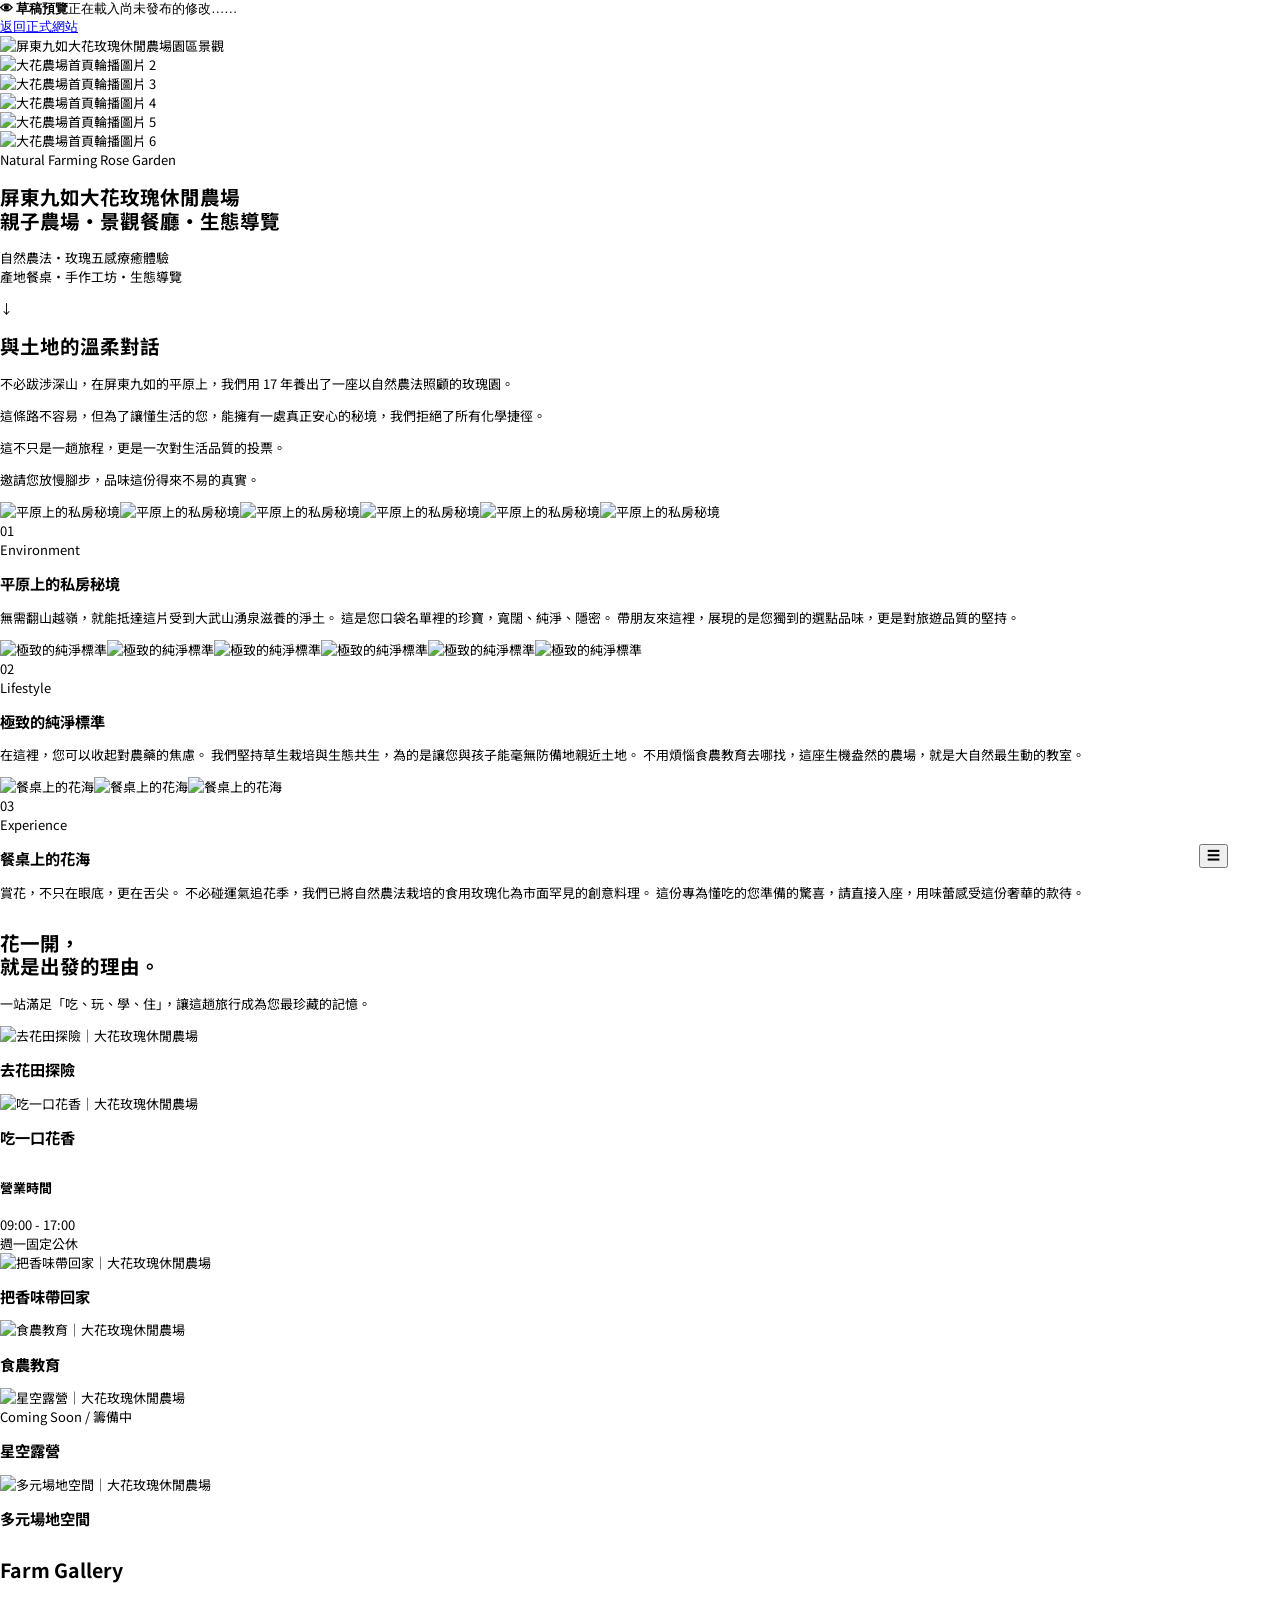
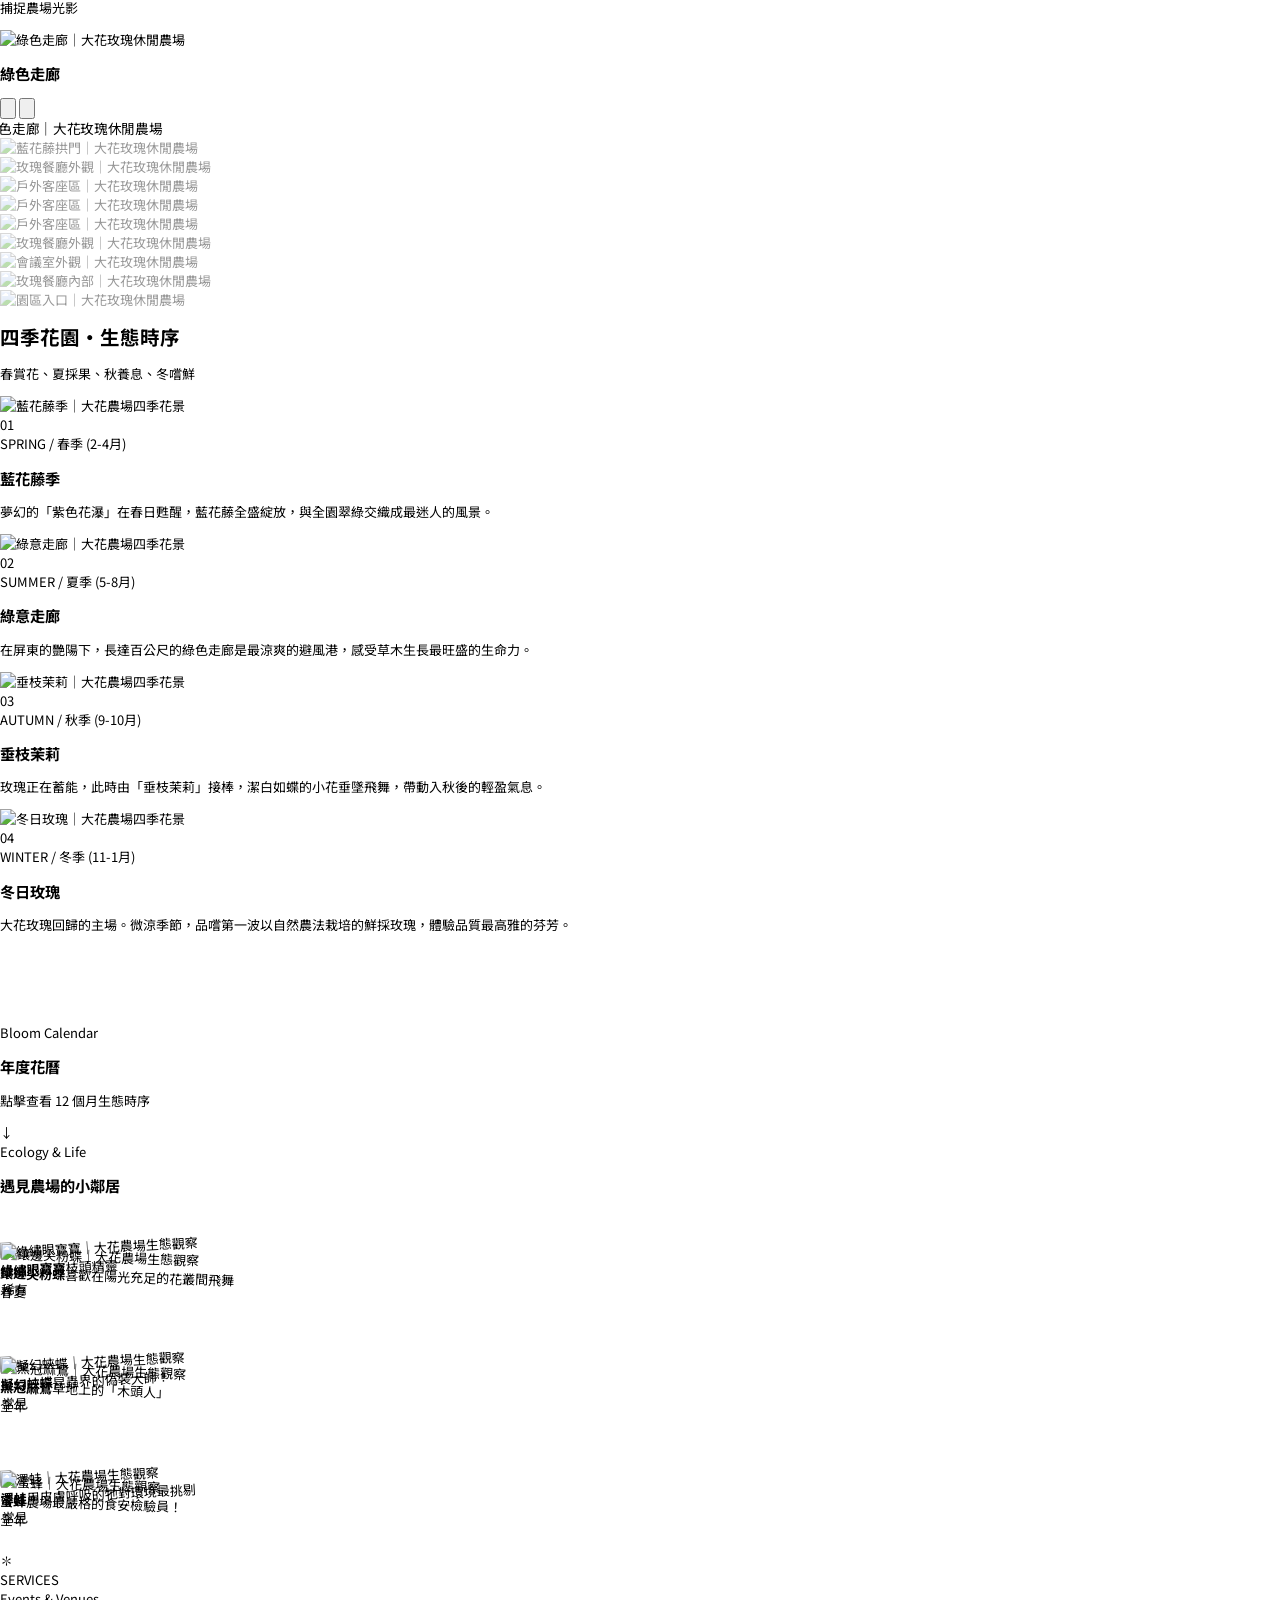
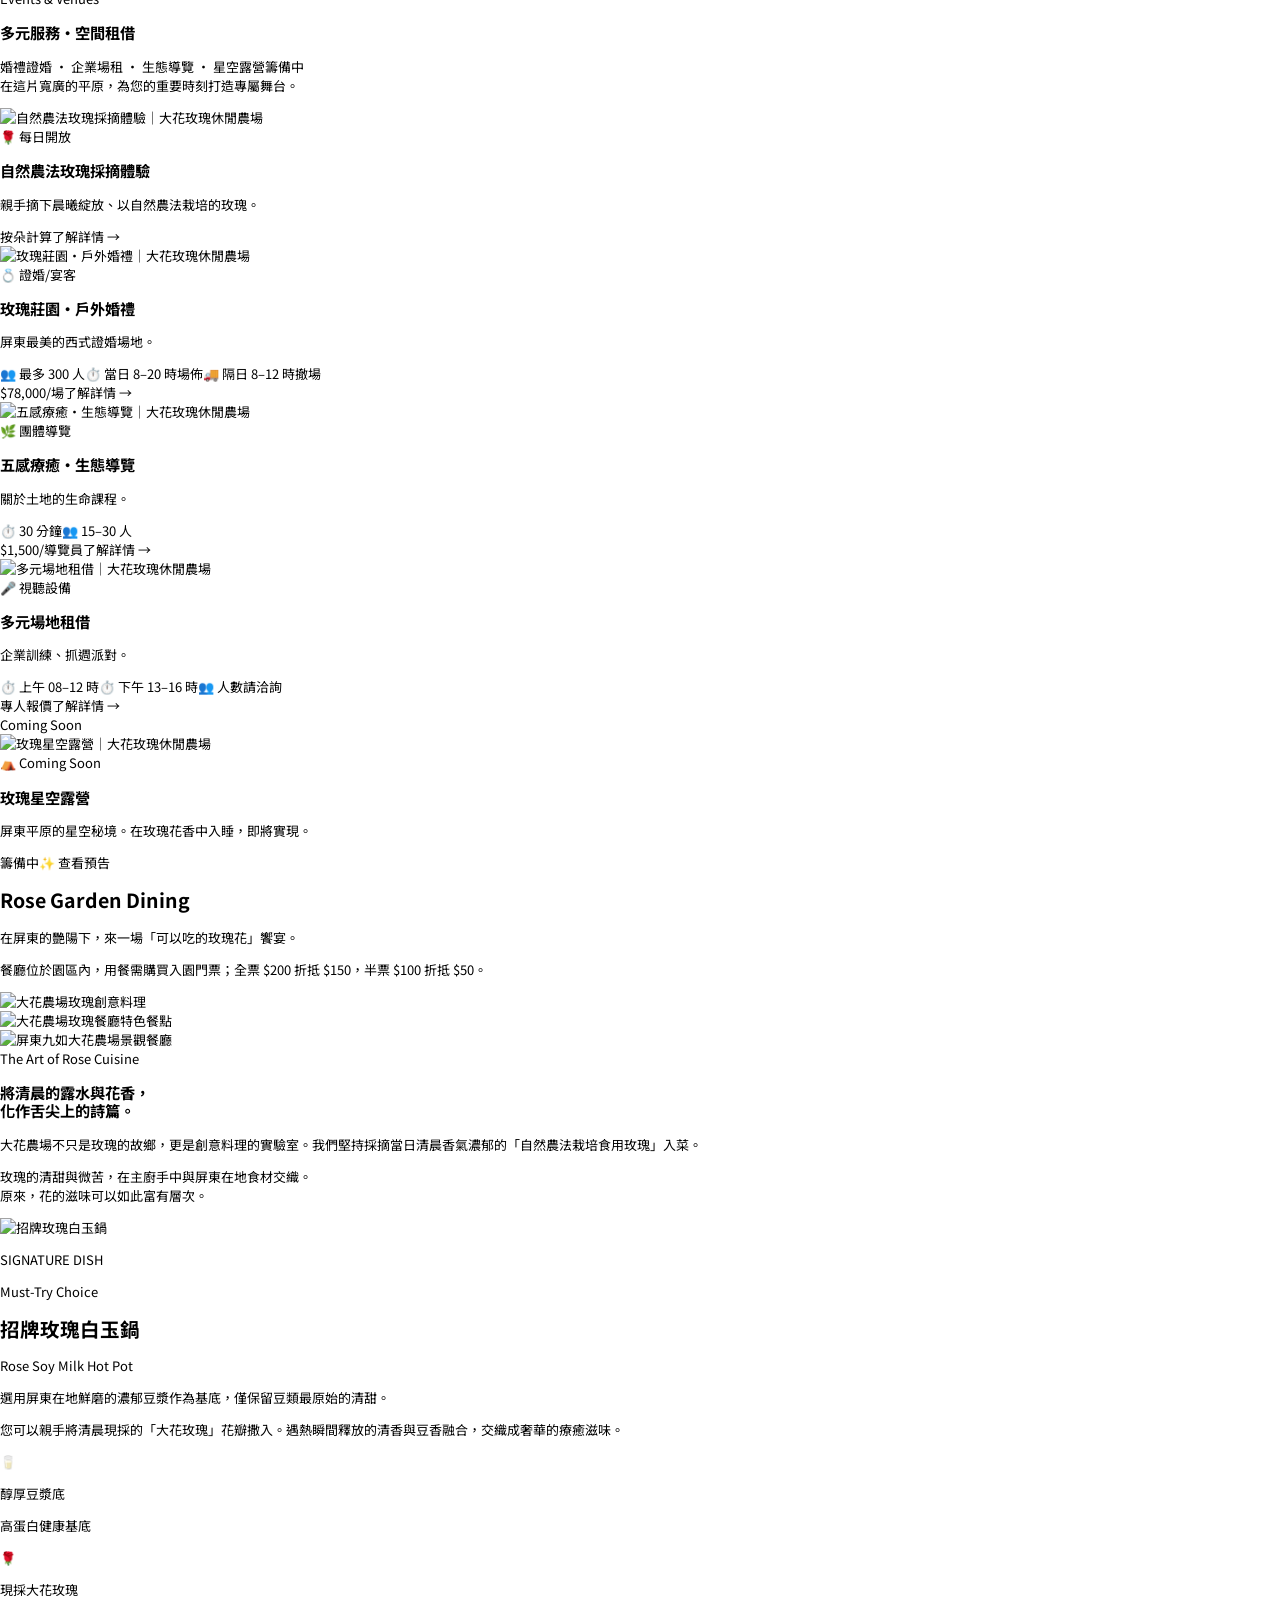
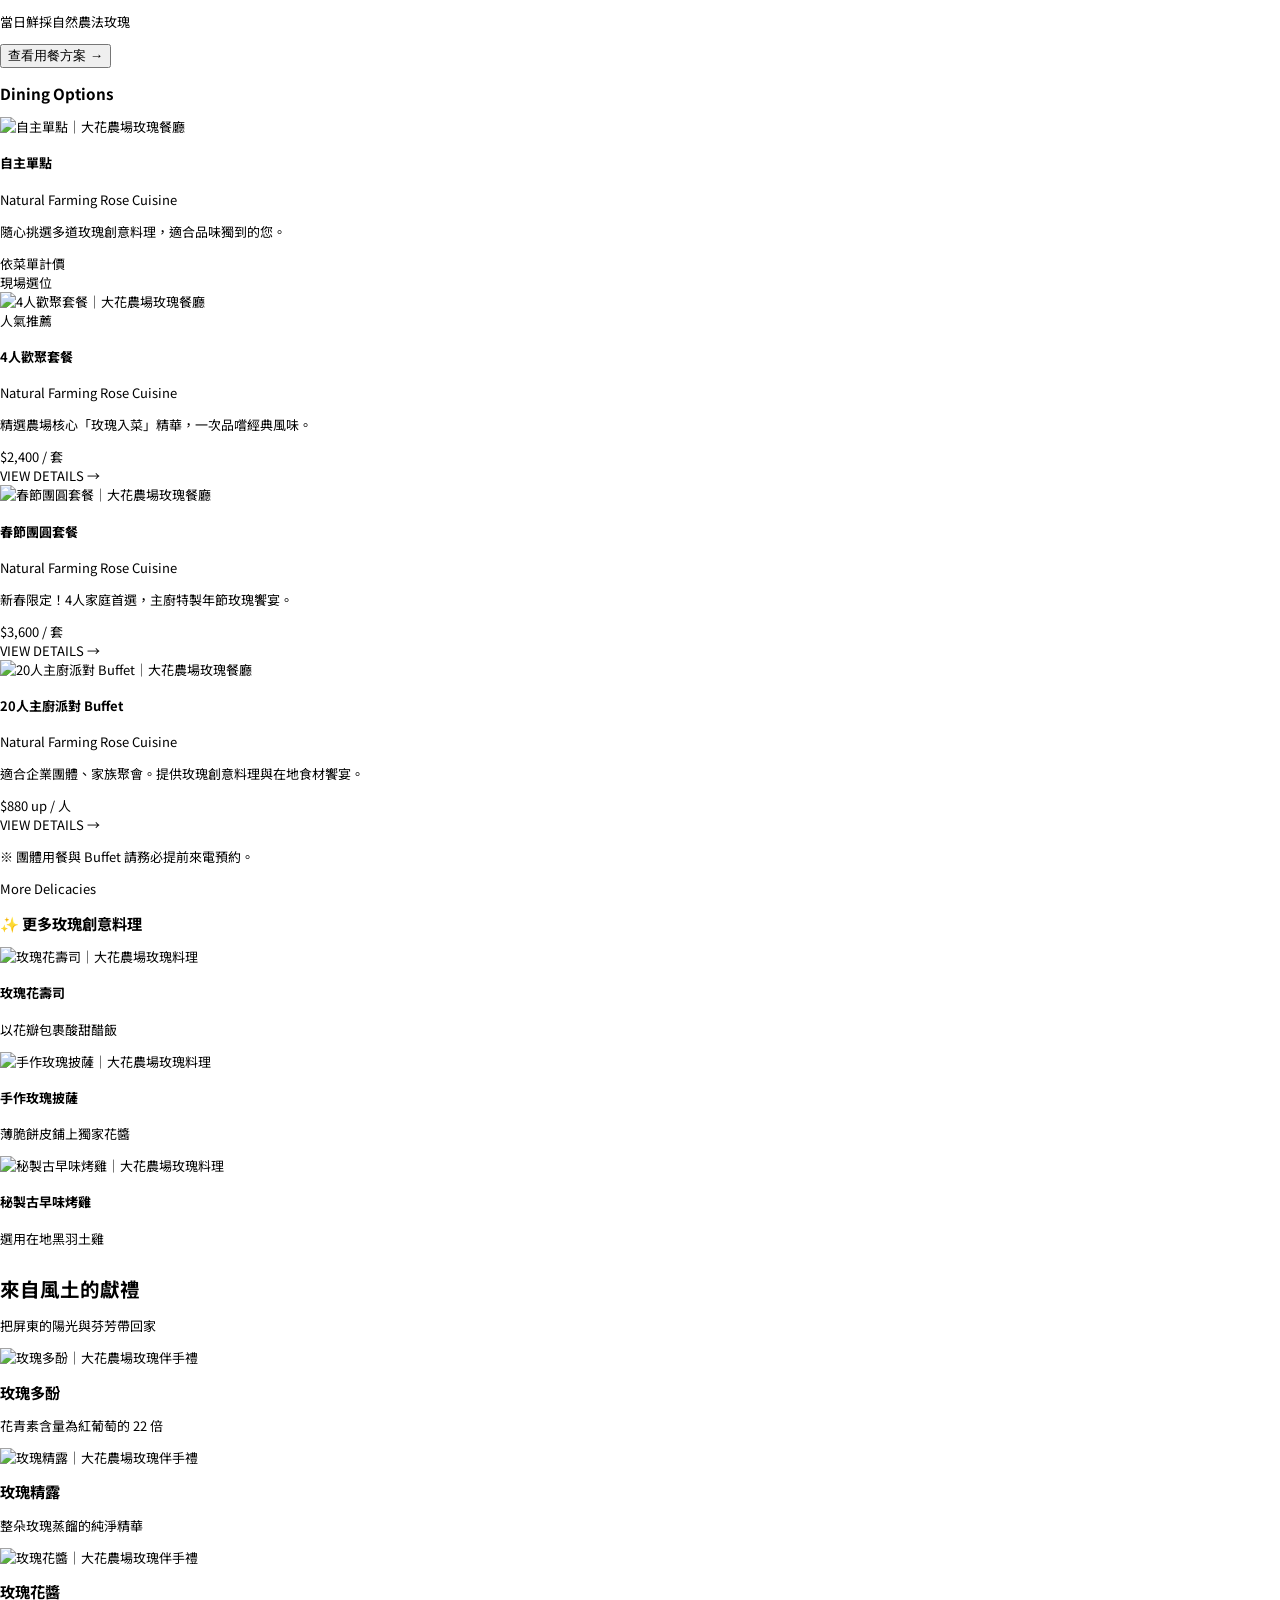
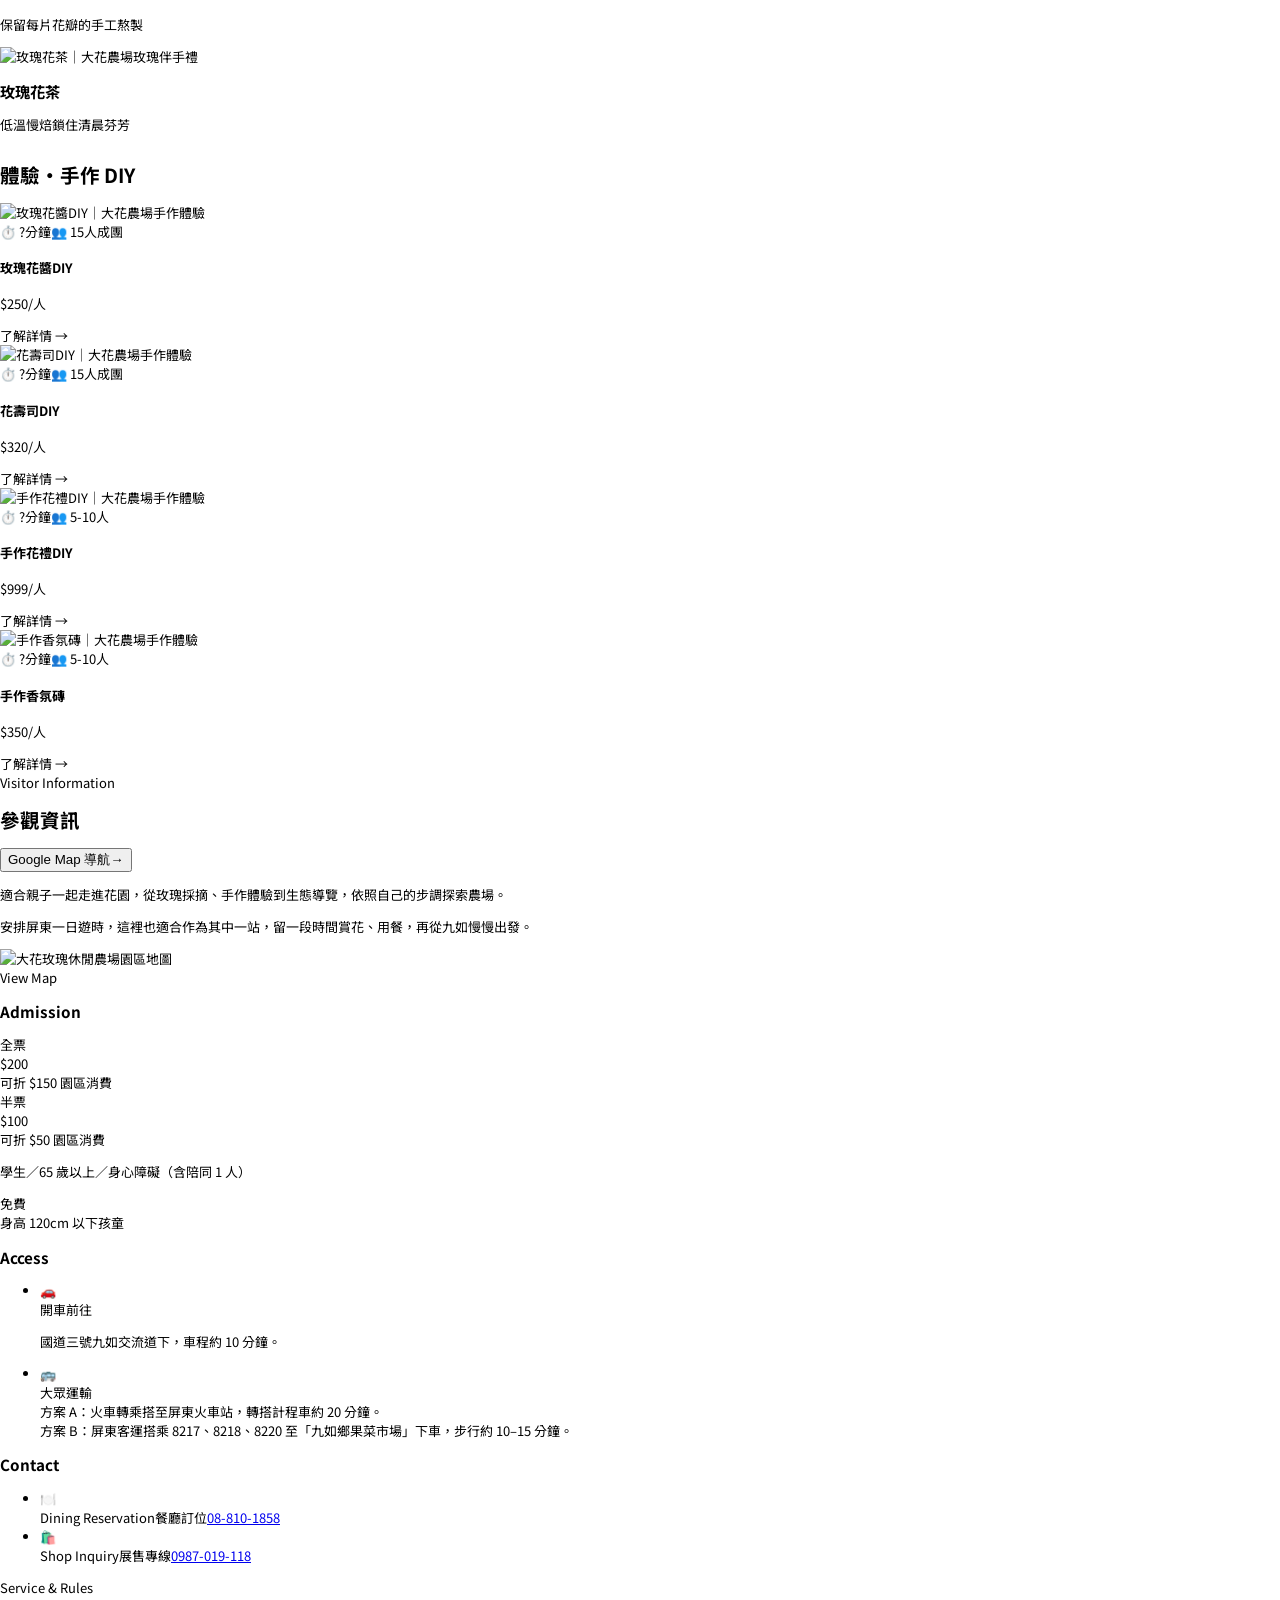
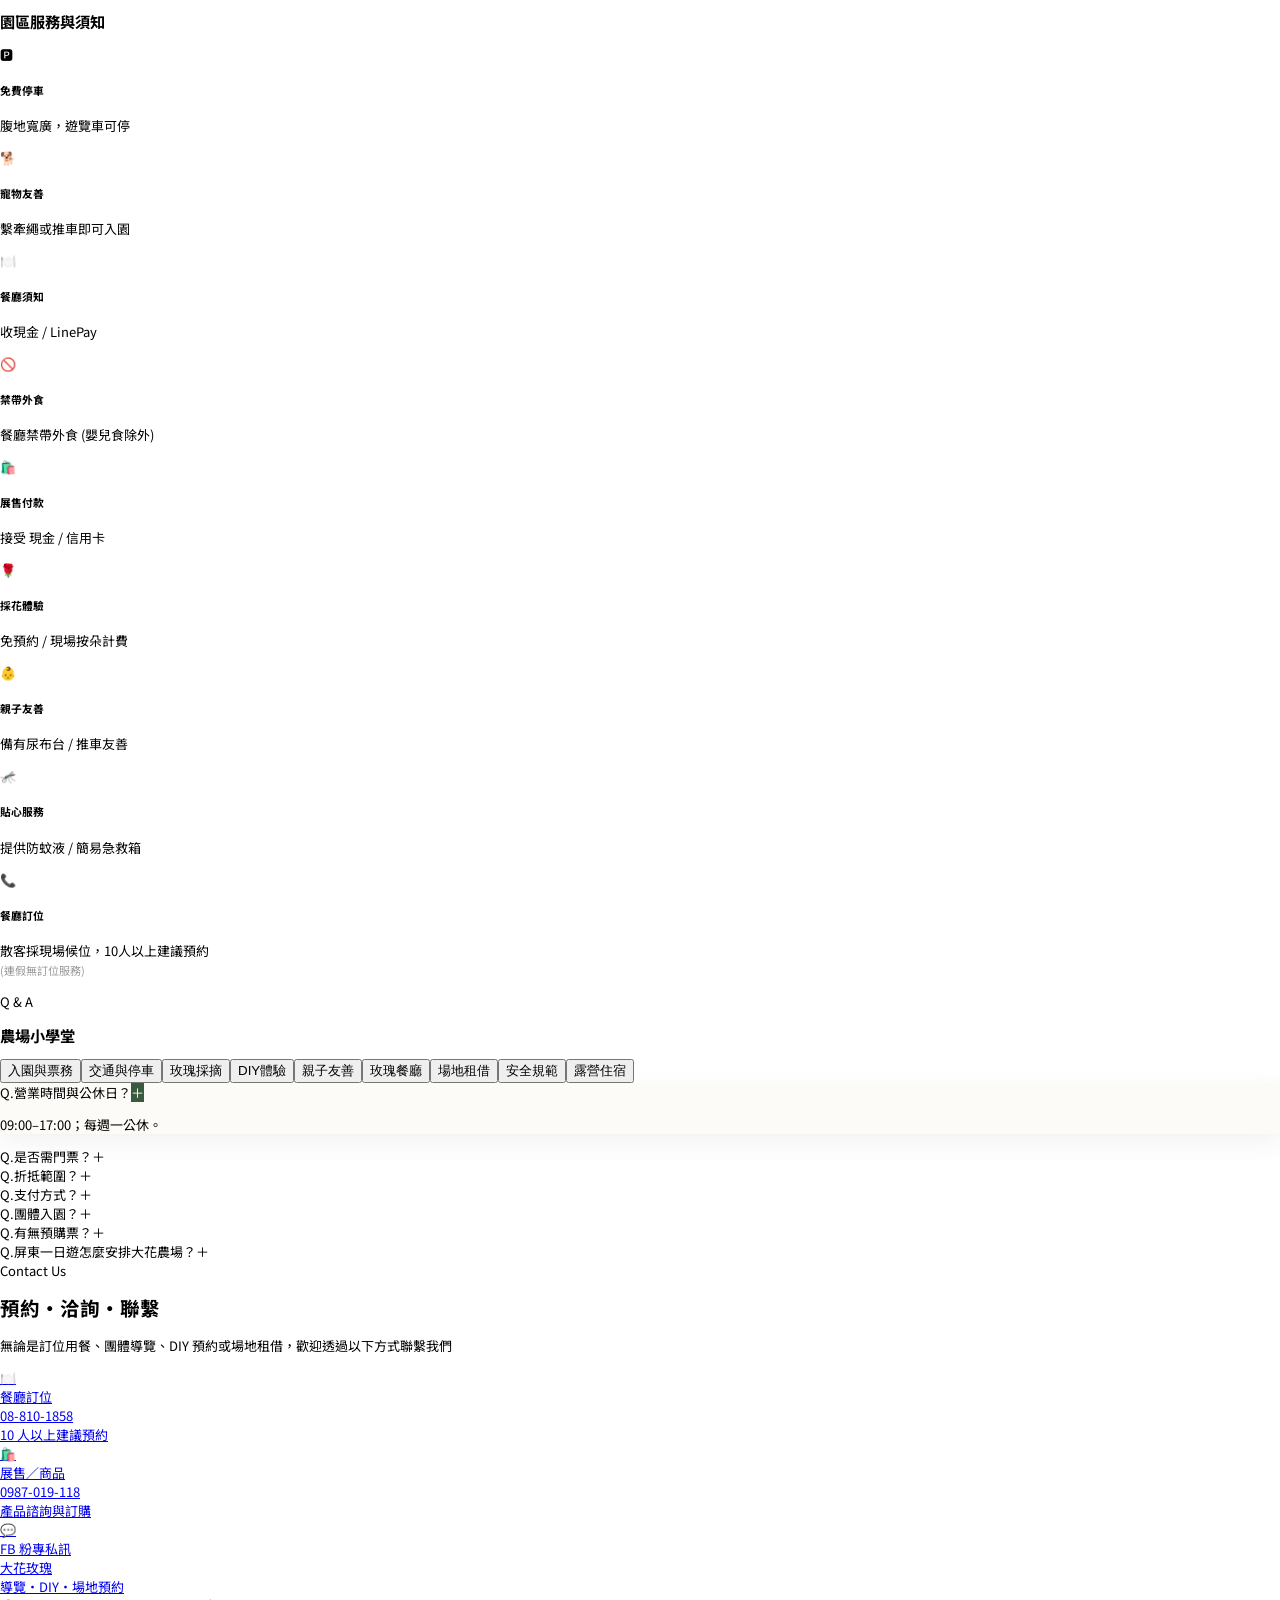
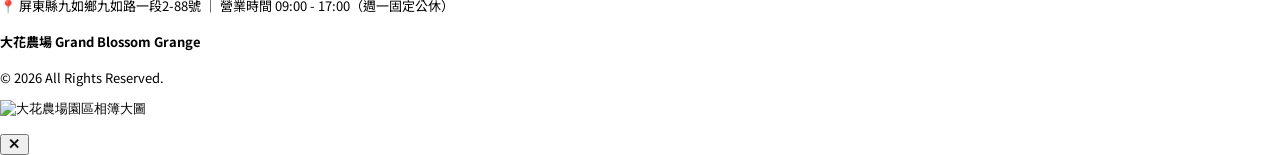
==== commit afe7b7e7: "feat: 草稿預覽新增「建立修改清單」選取模式與編號徽章" ====
--- a/index.html
+++ b/index.html
@@ -707,12 +707,12 @@
     <button id="elevator-toggle" type="button" aria-label="開啟頁面導覽" aria-expanded="false" onclick="window.toggleElevator()" class="w-14 h-14 md:w-20 md:h-20 rounded-full flex items-center justify-center text-2xl md:text-4xl shadow-xl bg-[#d06765] text-white cursor-pointer hover:scale-110 active:scale-95 z-50 pointer-events-auto transition-transform duration-300">☰</button>
 </div>
 
-<div id="modal-backdrop" class="fixed inset-0 z-[110] bg-black/70 hidden flex items-center justify-center p-4" onclick="window.closeModal()">
-    <div class="bg-white p-0 rounded-2xl max-w-[90vw] md:max-w-6xl max-h-[85vh] overflow-y-auto w-full animate-fadeIn" onclick="event.stopPropagation()"></div>
-</div>
-
-<div id="lightbox" class="fixed inset-0 z-[120] bg-black/95 flex items-center justify-center p-4 hidden animate-fadeIn" onclick="window.closeLightbox()">
-    <div class="flex flex-col items-center max-w-7xl" onclick="event.stopPropagation()">
+<div id="modal-backdrop" class="fixed inset-0 z-[110] bg-black/70 hidden flex items-center justify-center p-4">
+    <div class="bg-white p-0 rounded-2xl max-w-[90vw] md:max-w-6xl max-h-[85vh] overflow-y-auto w-full animate-fadeIn"></div>
+</div>
+
+<div id="lightbox" class="fixed inset-0 z-[120] bg-black/95 flex items-center justify-center p-4 hidden animate-fadeIn">
+    <div class="flex flex-col items-center max-w-7xl">
         <img id="lightbox-img" src="" class="max-w-full max-h-[80vh] object-contain rounded shadow-2xl mb-6" alt="大花農場園區相簿大圖">
         <div class="text-center text-white">
             <h3 id="lightbox-title" class="text-4xl font-bold mb-4"></h3>
@@ -729,6 +729,7 @@
 <script src="js/data-modals.js"></script>
 <script src="js/modal.js"></script>
 <script src="js/cloud-config.js"></script>
+<script src="js/image-tasks.js"></script>
 <script src="js/draft-inspector.js"></script>
 <script src="js/cloud-data.js"></script>
 <script src="js/elevator.js"></script>
